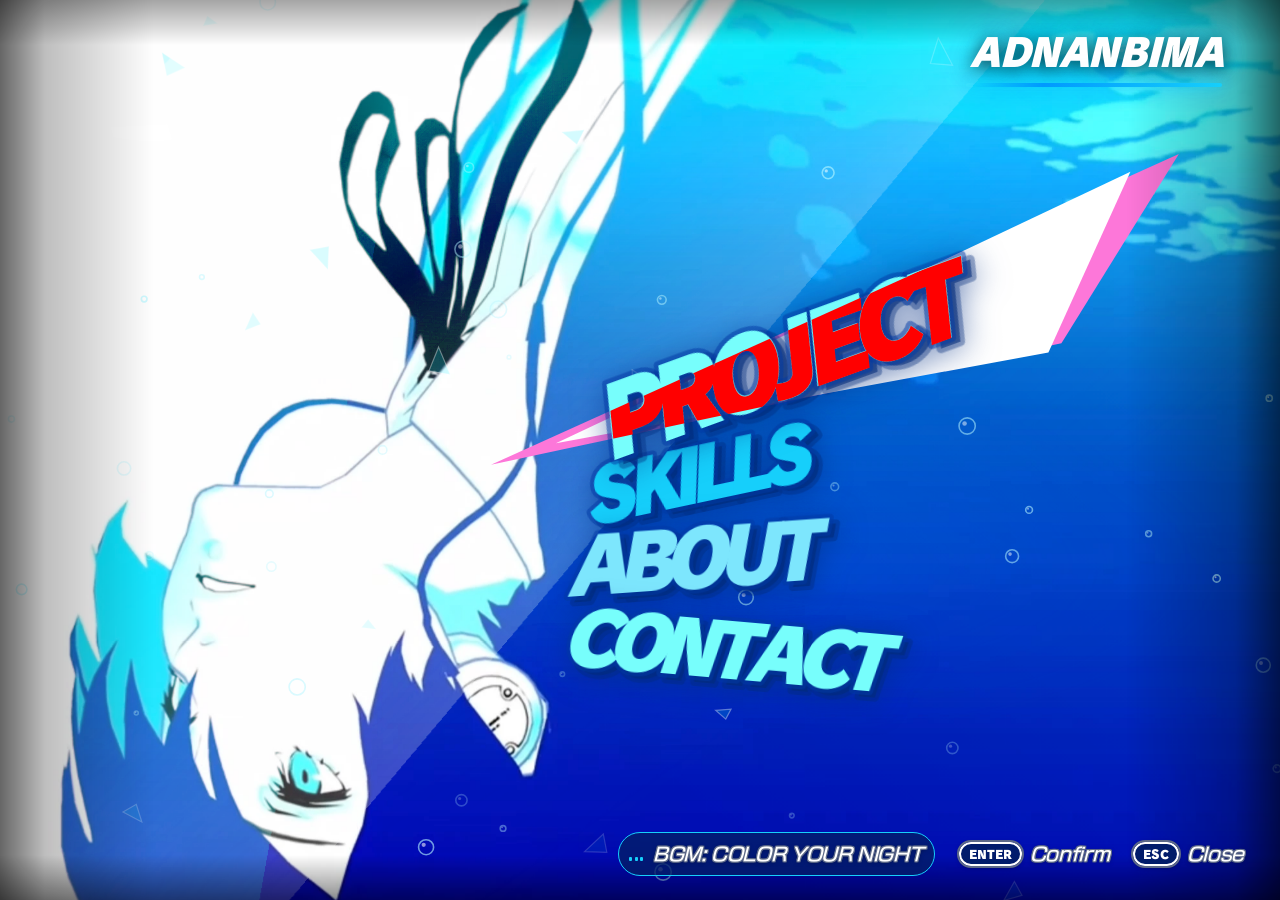
==== index.html @ a24e2ff0 "Initial portfolio commit" ====
<!DOCTYPE html>
<html lang="id">

<head>
  <meta charset="UTF-8" />
  <meta name="viewport" content="width=device-width, initial-scale=1.0" />
  <title>Portofolio Bima Ganteng</title>
  <meta name="theme-color" content="#001233" />
  <link rel="stylesheet" href="style.css" />
</head>

<body>
  <!-- Canvas Efek Glass-Shatter / Click Ripple -->
  <canvas id="click-canvas" class="click-canvas" aria-hidden="true"></canvas>

  <!-- P3R Toast Notification Popup (Saat klik copy email / link) -->
  <div id="p3r-toast" class="p3r-toast" aria-live="polite">
    <span class="toast-tag">S.E.E.S. // TRANSMISSION</span>
    <span id="toast-text" class="toast-text"></span>
  </div>

  <!-- =========================================================================
       LOADING SCREEN (cepat & instan)
       ========================================================================= -->
  <div id="loading-screen" class="loading-screen" role="progressbar" aria-valuemin="0" aria-valuemax="100"
    aria-valuenow="0">
    <div class="loading-hint">KLIK DI MANA SAJA UNTUK MEMULAI (BGM READY)</div>
    <div class="loading-hud">
      <h2 class="loading-title">NOW LOADING<span class="loading-dots"><span>.</span><span>.</span><span>.</span></span>
      </h2>
      <div class="loading-bar-row">
        <div class="loading-track">
          <div id="loading-fill" class="loading-fill"></div>
        </div>
        <div id="loading-percent" class="loading-percent">0%</div>
      </div>
    </div>
  </div>

  <!-- Audio Background Music & Sound Effects -->
  <audio id="bgm-player" src="sfx/bgm.mp3" loop preload="auto"></audio>
  <audio id="sfx-menu-utama-el" src="sfx/menu-utama.mp3" preload="auto"></audio>
  <audio id="sfx-navigation-el" src="sfx/navigation.wav" preload="auto"></audio>
  <audio id="sfx-close-menu-el" src="sfx/close-menu.mp3" preload="auto"></audio>

  <!-- =========================================================================
       HOMEPAGE / PAUSE MENU UTAMA (100% BEBAS VIDEO — DENGAN ANIMASI AIR & SWAY ORGANIK)
       ========================================================================= -->
  <main id="main-menu" class="main-menu">
    <!-- Water Stage: Makoto Submerged + Volumetric Sunbeams + Dual Caustics + Physics Canvas -->
    <div class="homepage-water-stage" id="homepage-water-stage">
      <!-- Makoto Submerged dengan Anchor Top-Left Sway Alami -->
      <div class="makoto-submerged-layer" id="makoto-submerged-layer" aria-hidden="true"></div>
      <!-- Berkas Cahaya Matahari Menembus Air -->
      <div class="caustic-sunbeams" aria-hidden="true"></div>
      <!-- Riak Cahaya Caustics Menari di Permukaan & Tubuh Karakter -->
      <div class="caustic-shimmer-1" aria-hidden="true"></div>
      <div class="caustic-shimmer-2" aria-hidden="true"></div>
      <!-- Gelembung Air Bergelombang Sinusoidal & Pecahan Kristal P3R -->
      <canvas id="water-canvas" class="water-canvas" aria-hidden="true"></canvas>
    </div>

    <!-- Atmospheric Side Vignette -->
    <div class="vignette" aria-hidden="true"></div>


    <!-- Watermark 01 MAIN di pita miring kiri persis Foto 2 -->
    <div class="side-watermark-main" aria-hidden="true">
      <span>01 MAIN</span>
    </div>

    <!-- Angka watermark samping dinamis (01, 02, 03, 04) -->
    <div id="side-number" class="side-number" aria-hidden="true">01</div>

    <!-- Header Nama di Kanan Atas -->
    <div id="menu-profile" class="menu-profile" aria-hidden="true">
      <div class="menu-profile-name" data-profile-name>BIMA</div>
      <div class="menu-profile-line"></div>
    </div>

    <!-- Menu Kolom Opsi (PROJECT, SKILLS, ABOUT, CONTACT) dengan full mouse-hover support -->
    <nav id="menu-column" class="menu-column" aria-label="Menu Utama">
      <div id="options-list" class="options-list"></div>
    </nav>

    <!-- HUD Tombol & BGM Equalizer di Kanan Bawah -->
    <div class="hud-controls">
      <div class="buttons-row">
        <!-- Tombol kontrol lagu / BGM -->
        <button id="btn-bgm-toggle" class="control-item hud-btn-bgm active" type="button" aria-label="Toggle BGM"
          title="Toggle Lagu / Musik (Shortcut: B)">
          <div class="bgm-eq" aria-hidden="true">
            <span class="eq-bar"></span>
            <span class="eq-bar"></span>
            <span class="eq-bar"></span>
          </div>
          <span id="bgm-status-text" class="control-text">BGM: COLOR YOUR NIGHT</span>
        </button>

        <div class="control-item">
          <span class="control-key">ENTER</span>
          <span class="control-text">Confirm</span>
        </div>
        <div class="control-item">
          <span class="control-key">ESC</span>
          <span class="control-text">Close</span>
        </div>
      </div>
    </div>
  </main>

  <!-- =========================================================================
       HALAMAN PROJECT (SOCIAL LINK STYLE — MENGGUNAKAN VIDEO BACKGROUND)
       ========================================================================= -->
  <section id="page-project" class="sub-page page-project" aria-hidden="true" aria-label="Project">
    <div class="sub-video-container" aria-hidden="true">
      <video id="project-bg-video" class="sub-bg-video" src="assets/skills-bg.mp4" loop muted playsinline
        preload="auto"></video>
      <div class="sub-video-overlay"></div>
    </div>

    <div class="page-viewport">
      <div class="page-left">
        <div class="page-profile-name" data-profile-name>BIMA</div>
        <div class="geo-header">
          <div class="geo-back-band" aria-hidden="true"></div>
          <div class="geo-main-band" aria-hidden="true"></div>
          <h1 class="geo-title">PROJECT</h1>
        </div>
        <div id="slink-cards" class="slink-cards" role="tablist" aria-label="Daftar project"></div>
      </div>

      <div class="page-hud">
        <button class="control-item hud-btn" data-action="confirm-project"><span class="control-key">ENTER</span><span
            class="control-text">Confirm</span></button>
        <button class="control-item hud-btn" data-action="close"><span class="control-key">ESC</span><span
            class="control-text">Back</span></button>
      </div>
    </div>
  </section>

  <!-- =========================================================================
       HALAMAN SKILLS (STATS & ABILITIES — MENGGUNAKAN VIDEO BACKGROUND)
       ========================================================================= -->
  <section id="page-skills" class="sub-page page-skills" aria-hidden="true" aria-label="Skills">
    <div class="sub-video-container" aria-hidden="true">
      <video id="skills-bg-video" class="sub-bg-video" src="assets/makoto-wallpaper.mp4" loop muted playsinline
        preload="auto"></video>
      <div class="sub-video-overlay"></div>
    </div>

    <div class="page-viewport">
      <div class="page-left page-left-wide">
        <div class="page-profile-name" data-profile-name>BIMA</div>
        <div class="geo-header">
          <div class="geo-back-band" aria-hidden="true"></div>
          <div class="geo-main-band" aria-hidden="true"></div>
          <h1 class="geo-title">SKILLS</h1>
        </div>
        <div id="skill-tabs" class="skill-tabs" role="tablist" aria-label="Kategori skill"></div>
        <div id="skill-list" class="skill-list"></div>
      </div>

      <div class="page-hud">
        <button class="control-item hud-btn" data-action="prev-tab">
          <span class="control-key"><svg width="12" height="12" viewBox="0 0 24 24" fill="none" stroke="currentColor"
              stroke-width="3.5" stroke-linecap="round" stroke-linejoin="round">
              <line x1="19" y1="12" x2="5" y2="12" />
              <polyline points="12 19 5 12 12 5" />
            </svg></span>
          <span class="control-text">Prev</span>
        </button>
        <button class="control-item hud-btn" data-action="next-tab">
          <span class="control-key"><svg width="12" height="12" viewBox="0 0 24 24" fill="none" stroke="currentColor"
              stroke-width="3.5" stroke-linecap="round" stroke-linejoin="round">
              <line x1="5" y1="12" x2="19" y2="12" />
              <polyline points="12 5 19 12 12 19" />
            </svg></span>
          <span class="control-text">Next</span>
        </button>
        <button class="control-item hud-btn" data-action="close"><span class="control-key">ESC</span><span
            class="control-text">Close</span></button>
      </div>
    </div>
  </section>

  <!-- =========================================================================
       HALAMAN ABOUT
       ========================================================================= -->
  <section id="page-about" class="sub-page page-about" aria-hidden="true" aria-label="About">
    <div class="sub-video-container" aria-hidden="true">
      <video id="about-bg-video" class="sub-bg-video" src="assets/about-bg.mp4" loop muted playsinline
        preload="auto"></video>
      <div class="sub-video-overlay"></div>
    </div>

    <div class="page-viewport">
      <div class="page-left">
        <div class="page-profile-name" data-profile-name>BIMA</div>
        <div class="geo-header">
          <div class="geo-back-band" aria-hidden="true"></div>
          <div class="geo-main-band" aria-hidden="true"></div>
          <h1 class="geo-title">ABOUT</h1>
        </div>

        <article class="about-card">
          <div class="about-top">
            <div class="about-photo">
              <img src="assets/profile.jpeg" alt="Bima — Developer Profile" onerror="this.src='assets/favicon.png'" />
            </div>

            <div class="about-identity">
              <h2 class="about-name" data-profile-name>ADNAN BIMA</h2>
              <div class="about-role">Backend Engineer &bull; System Architect</div>
            </div>
          </div>

          <div class="about-bio">
            <p>Full-stack developer focused on backend development and building reliable web applications.
              Experienced in developing REST APIs, real-time applications using WebSockets, and integrating automated
              workflows.
            </p>
            <p>I enjoy writing clean, maintainable code and building systems that solve real problems. My main
              technologies include
              <strong>Laravel (PHP)</strong>, <strong>FastAPI (Python)</strong>, and <strong>Hono (TypeScript)</strong>.
            </p>
          </div>

          <div class="about-stats-grid">
            <div class="stat-badge">
              <span class="badge-num">15<sup>+</sup></span>
              <span class="badge-lbl">PROJECTS</span>
            </div>
            <div class="stat-badge">
              <span class="badge-num">100<sup>%</sup></span>
              <span class="badge-lbl">INTEGRITY</span>
            </div>
            <div class="stat-badge">
              <span class="badge-num">3<sup>+</sup></span>
              <span class="badge-lbl">YEARS EXP</span>
            </div>
          </div>
        </article>
      </div>

      <div class="page-hud">
        <button class="control-item hud-btn" data-action="close"><span class="control-key">ESC</span><span
            class="control-text">Close</span></button>
      </div>
    </div>
  </section>

  <!-- =========================================================================
       HALAMAN CONTACT (PHONE MAIL UI — MENGGUNAKAN VIDEO BACKGROUND)
       ========================================================================= -->
  <section id="page-contact" class="sub-page page-contact" aria-hidden="true" aria-label="Contact">
    <div class="sub-video-container" aria-hidden="true">
      <video id="contact-bg-video" class="sub-bg-video" src="assets/contact-bg.mp4" loop muted playsinline
        preload="auto"></video>
      <div class="sub-video-overlay contact-overlay"></div>
    </div>

    <div class="page-viewport contact-viewport">
      <div class="mail-phone">
        <svg class="mail-chassis" viewBox="0 0 880 860" preserveAspectRatio="none" aria-hidden="true">
          <polygon points="10,28 875,56 875,836 10,858" fill="#070a12" />
          <polygon points="22,50 832,96 828,806 18,838" fill="none" stroke="#ffffff" stroke-width="4.5"
            stroke-linejoin="round" />
        </svg>

        <div class="mail-inner">
          <div class="mail-watermark" aria-hidden="true">MAIL</div>

          <div class="mail-list" role="list">
            <!-- Email -->
            <a href="mailto:adnan.43323203@mhs.polines.ac.id" class="mail-row" role="listitem"
              data-copy="adnan.43323203@mhs.polines.ac.id">
              <span class="mail-icon icon-gmail" aria-hidden="true">
                <svg viewBox="0 0 24 24" width="34" height="34" fill="currentColor">
                  <path
                    d="M20 4H4c-1.1 0-2 .9-2 2v12c0 1.1.9 2 2 2h16c1.1 0 2-.9 2-2V6c0-1.1-.9-2-2-2zm0 4-8 5-8-5V6l8 5 8-5v2z" />
                </svg>
              </span>
              <span class="mail-content">
                <span class="mail-sender">Email Transmission (Klik untuk salin)</span>
                <span class="mail-line" aria-hidden="true"></span>
                <span class="mail-text">adnan.43323203@mhs.polines.ac.id</span>
              </span>
            </a>

            <!-- GitHub -->
            <a href="https://github.com/BimaNakMeletup" target="_blank" rel="noopener noreferrer" class="mail-row"
              role="listitem" data-copy="https://github.com/BimaNakMeletup">
              <span class="mail-icon icon-github" aria-hidden="true">
                <svg viewBox="0 0 24 24" width="34" height="34" fill="currentColor">
                  <path
                    d="M12 .5a12 12 0 0 0-3.8 23.4c.6.1.8-.3.8-.6v-2.1c-3.3.7-4-1.6-4-1.6-.6-1.4-1.4-1.8-1.4-1.8-1.1-.7.1-.7.1-.7 1.2.1 1.8 1.2 1.8 1.2 1.1 1.8 2.8 1.3 3.5 1 .1-.8.4-1.3.8-1.6-2.7-.3-5.5-1.3-5.5-5.9 0-1.3.5-2.4 1.2-3.2-.1-.3-.5-1.5.1-3.2 0 0 1-.3 3.3 1.2a11.5 11.5 0 0 1 6 0c2.3-1.5 3.3-1.2 3.3-1.2.7 1.7.2 2.9.1 3.2.8.8 1.2 1.9 1.2 3.2 0 4.6-2.8 5.6-5.5 5.9.4.4.8 1.1.8 2.2v3.3c0 .3.2.7.8.6A12 12 0 0 0 12 .5z" />
                </svg>
              </span>
              <span class="mail-content">
                <span class="mail-sender">GitHub Repositories</span>
                <span class="mail-line" aria-hidden="true"></span>
                <span class="mail-text">github.com/BimaNakMeletup</span>
              </span>
            </a>

            <!-- Instagram -->
            <a href="https://instagram.com/bima_sukaturu" target="_blank" rel="noopener noreferrer" class="mail-row"
              role="listitem" data-copy="@bima_sukaturu">
              <span class="mail-icon icon-instagram" aria-hidden="true">
                <svg viewBox="0 0 24 24" width="32" height="32" fill="none" stroke="currentColor" stroke-width="2.2">
                  <rect x="3" y="3" width="18" height="18" rx="5" />
                  <circle cx="12" cy="12" r="4.2" />
                  <circle cx="17.4" cy="6.6" r="1" fill="currentColor" stroke="none" />
                </svg>
              </span>
              <span class="mail-content">
                <span class="mail-sender">Instagram Direct</span>
                <span class="mail-line" aria-hidden="true"></span>
                <span class="mail-text">@bima_sukaturu</span>
              </span>
            </a>

            <!-- Base Location -->
            <div class="mail-row" role="listitem">
              <span class="mail-icon icon-linkedin" aria-hidden="true">
                <svg viewBox="0 0 24 24" width="32" height="32" fill="currentColor">
                  <path
                    d="M12 2C8.13 2 5 5.13 5 9c0 5.25 7 13 7 13s7-7.75 7-13c0-3.87-3.13-7-7-7zm0 9.5c-1.38 0-2.5-1.12-2.5-2.5s1.12-2.5 2.5-2.5 2.5 1.12 2.5 2.5-1.12 2.5-2.5 2.5z" />
                </svg>
              </span>
              <span class="mail-content">
                <span class="mail-sender">Base Location</span>
                <span class="mail-line" aria-hidden="true"></span>
                <span class="mail-text">Semarang, Indonesia (WIB)</span>
              </span>
            </div>

            <!-- Operating Hours -->
            <div class="mail-row mail-row-empty" aria-hidden="true">
              <span class="mail-icon"></span>
              <span class="mail-content">
                <span class="mail-sender">Operating Hours</span>
                <span class="mail-line"></span>
                <span class="mail-text">Mon - Fri, 9AM - 6PM WIB</span>
              </span>
            </div>
          </div>
        </div>
      </div>

      <div class="page-hud page-hud-left">
        <button class="control-item hud-btn" data-action="close"><span class="control-key">ESC</span><span
            class="control-text">Close</span></button>
      </div>
    </div>
  </section>

  <script src="script.js"></script>
</body>

</html>
---- style.css ----
/* ==========================================================================
   PERSONA 3 RELOAD — PAUSE MENU PORTFOLIO
   Font, warna, dan token desain resmi Atlus P3R
   ========================================================================== */

/* --------------------------------------------------------------------------
   Font Declarations (Font Otentik Persona 3 Reload)
   -------------------------------------------------------------------------- */
@font-face {
  font-family: "Rodin Pro";
  src: url("fonts/Rodin Pro EB.otf") format("opentype");
  font-weight: 800;
  font-style: normal;
  font-display: swap;
}

@font-face {
  font-family: "Rodin Pro Medium";
  src: url("fonts/Rodin Pro DB.otf") format("opentype");
  font-weight: 500;
  font-style: normal;
  font-display: swap;
}

@font-face {
  font-family: "Rodin Pro Bold";
  src: url("fonts/Rodin Pro UB.otf") format("opentype");
  font-weight: 900;
  font-style: normal;
  font-display: swap;
}

@font-face {
  font-family: "NewRodin Pro";
  src: url("fonts/NewRodin Pro DB.otf") format("opentype");
  font-weight: normal;
  font-style: normal;
  font-display: swap;
}

@font-face {
  font-family: "NewRodin Pro UB";
  src: url("fonts/NewRodin Pro UB.otf") format("opentype");
  font-weight: 900;
  font-style: normal;
  font-display: swap;
}

@font-face {
  font-family: "Skip Std B";
  src: url("fonts/Skip Std B.otf") format("opentype");
  font-weight: bold;
  font-style: normal;
  font-display: swap;
}

/* --------------------------------------------------------------------------
   Design Tokens
   -------------------------------------------------------------------------- */
:root {
  --color-fg: #ffffff;
  --color-bg: #015fcc;
  --color-bg-dark: #031f64;
  --color-night: #001233;
  --color-red: #ff0000;
  --color-red-deep: #e60024;
  --color-pink: #fd77d9;
  --color-muted: rgba(255, 255, 255, 0.4);
  --color-border: #5d6a88;

  --color-button-1: #16cffb;
  --color-button-2: #7de6fd;
  --color-button-3: #77fefc;

  --font-rodin: "Rodin Pro Bold", "Rodin Pro", sans-serif;
  --font-rodin-medium: "Rodin Pro Medium", sans-serif;
  --font-new-rodin: "NewRodin Pro", sans-serif;
  --font-new-rodin-ub: "NewRodin Pro UB", sans-serif;
  --font-skip: "Skip Std B", sans-serif;
  --font-poppins: "Poppins", system-ui, sans-serif;

  --text-shadow-border:
    0 1px 0 var(--color-border), 0 -1px 0 var(--color-border), 1px 0 0 var(--color-border), -1px 0 0 var(--color-border),
    -1px -1px 0 var(--color-border), 1px -1px 0 var(--color-border), 1px 1px 0 var(--color-border), -1px 1px 0 var(--color-border),
    0 1px 4px rgba(0, 0, 0, 0.5);
}

*,
*::before,
*::after {
  box-sizing: border-box;
  margin: 0;
  padding: 0;
}

html,
body {
  width: 100%;
  height: 100%;
  overflow: hidden;
  background-color: var(--color-night);
  color: var(--color-fg);
  font-family: var(--font-rodin);
  user-select: none;
  -webkit-font-smoothing: antialiased;
}

button {
  font: inherit;
  color: inherit;
}

/* --------------------------------------------------------------------------
   Small Screen Warning (Disabled — Mobile & Tablet Supported)
   -------------------------------------------------------------------------- */
.mobile-warning {
  display: none !important;
}

/* --------------------------------------------------------------------------
   Loading screen
   -------------------------------------------------------------------------- */
.loading-screen {
  position: fixed;
  inset: 0;
  z-index: 500;
  display: flex;
  flex-direction: column;
  justify-content: flex-end;
  align-items: flex-end;
  padding: 4rem 5rem;
  background: radial-gradient(circle at 85% 85%, #16cffb 0%, #0099ff 28%, #015fcc 62%, #003a8c 100%);
  cursor: pointer;
  transition: opacity 0.4s cubic-bezier(0.16, 1, 0.3, 1), transform 0.4s cubic-bezier(0.16, 1, 0.3, 1);
}

.loading-screen::before {
  content: "";
  position: absolute;
  inset: 0;
  background-image:
    linear-gradient(rgba(255, 255, 255, 0.08) 1px, transparent 1px),
    linear-gradient(90deg, rgba(255, 255, 255, 0.08) 1px, transparent 1px);
  background-size: 40px 40px;
  pointer-events: none;
}

.loading-screen.dismissed {
  opacity: 0;
  transform: scale(1.04);
  pointer-events: none;
}

.loading-hint {
  font-family: var(--font-new-rodin);
  font-size: 0.95rem;
  color: rgba(255, 255, 255, 0.7);
  letter-spacing: 0.1em;
  margin-bottom: 0.5rem;
  text-transform: uppercase;
  animation: pulseHint 1.4s infinite ease-in-out;
}

@keyframes pulseHint {

  0%,
  100% {
    opacity: 0.4;
  }

  50% {
    opacity: 1;
  }
}

.loading-hud {
  position: relative;
  display: flex;
  flex-direction: column;
  align-items: flex-end;
  gap: 0.75rem;
  min-width: 28rem;
}

.loading-title {
  font-family: var(--font-rodin);
  font-size: 3rem;
  font-style: italic;
  font-weight: 900;
  letter-spacing: -0.06em;
  text-shadow: 0 2px 15px rgba(0, 0, 0, 0.3), 0 0 25px rgba(22, 207, 251, 0.6);
}

.loading-dots span {
  display: inline-block;
  opacity: 0.25;
  animation: dotBlink 1.4s infinite;
}

.loading-dots span:nth-child(2) {
  animation-delay: 0.2s;
}

.loading-dots span:nth-child(3) {
  animation-delay: 0.4s;
}

@keyframes dotBlink {

  0%,
  100% {
    opacity: 0.25;
  }

  50% {
    opacity: 1;
    color: #ffffff;
  }
}

.loading-bar-row {
  display: flex;
  align-items: center;
  gap: 1.25rem;
  width: 100%;
}

.loading-track {
  flex: 1;
  height: 0.85rem;
  background: rgba(1, 31, 100, 0.75);
  border: 2px solid rgba(255, 255, 255, 0.8);
  transform: skewX(-20deg);
  overflow: hidden;
  box-shadow: inset 0 0 6px rgba(0, 0, 0, 0.6), 0 4px 12px rgba(0, 0, 0, 0.2);
}

.loading-fill {
  position: relative;
  width: 0%;
  height: 100%;
  background: linear-gradient(90deg, #16cffb, #ffffff);
  box-shadow: 0 0 12px rgba(255, 255, 255, 0.9);
  transition: width 0.12s ease-out;
}

.loading-fill::after {
  content: "";
  position: absolute;
  top: 0;
  right: 0;
  bottom: 0;
  width: 5px;
  background: var(--color-red);
  box-shadow: 0 0 8px var(--color-red);
}

.loading-percent {
  min-width: 5rem;
  text-align: right;
  font-family: var(--font-rodin);
  font-size: 2.5rem;
  font-style: italic;
  font-weight: 900;
  letter-spacing: -0.05em;
  text-shadow: 0 2px 10px rgba(0, 0, 0, 0.4), 0 0 15px rgba(22, 207, 251, 0.6);
}

/* --------------------------------------------------------------------------
   Homepage: 100% Bebas Video (Makoto WebP + CSS Water Stage & Caustics)
   -------------------------------------------------------------------------- */
.homepage-water-stage {
  position: absolute;
  inset: 0;
  width: 100vw;
  height: 100vh;
  pointer-events: none;
  z-index: 1;
  overflow: hidden;
}

.makoto-submerged-layer {
  position: absolute;
  inset: -1.5%;
  width: 103vw;
  height: 103vh;
  background-image: url("assets/bg-makoto-frame.webp");
  background-size: cover;
  background-position: left bottom;
  pointer-events: none;
  z-index: 1;
  transform-origin: 18% 12%;
  /* Anchor di bahu atas/wedge kiri sehingga frame tidak bergeser aneh */
  animation: makotoWaterSway 7.5s cubic-bezier(0.45, 0.05, 0.55, 0.95) infinite;
  will-change: transform;
  filter: drop-shadow(0 0 24px rgba(0, 160, 255, 0.24));
}

@keyframes makotoWaterSway {
  0% {
    transform: rotate(0deg) scale(1) translate3d(0, 0, 0);
  }

  24% {
    transform: rotate(-0.8deg) scale(1.01) translate3d(5px, -8px, 0);
  }

  52% {
    transform: rotate(0.5deg) scale(1.018) translate3d(2px, -15px, 0);
  }

  76% {
    transform: rotate(1.1deg) scale(1.012) translate3d(-6px, -8px, 0);
  }

  100% {
    transform: rotate(0deg) scale(1) translate3d(0, 0, 0);
  }
}

/* Berkas Sinar Matahari Menembus Air (Volumetric Sunbeams) */
.caustic-sunbeams {
  position: absolute;
  inset: -10%;
  z-index: 2;
  pointer-events: none;
  background:
    linear-gradient(218deg, rgba(22, 207, 251, 0.32) 0%, rgba(0, 102, 255, 0.12) 36%, transparent 65%),
    conic-gradient(from 220deg at 86% -8%, rgba(255, 255, 255, 0.22) 0deg, transparent 20deg, rgba(0, 240, 255, 0.24) 42deg, transparent 68deg);
  mix-blend-mode: screen;
  animation: sunbeamWaft 8s ease-in-out infinite alternate;
  will-change: opacity, transform;
}

@keyframes sunbeamWaft {
  0% {
    opacity: 0.6;
    transform: scale(1) rotate(0deg);
  }

  50% {
    opacity: 0.95;
    transform: scale(1.03) rotate(1deg);
  }

  100% {
    opacity: 0.7;
    transform: scale(1.01) rotate(-0.8deg);
  }
}

/* 2 Lapis Riak Cahaya Caustics Menari di Permukaan & Tubuh Makoto */
.caustic-shimmer-1 {
  position: absolute;
  inset: -15%;
  z-index: 3;
  pointer-events: none;
  background:
    radial-gradient(ellipse 50% 28% at 45% 25%, rgba(22, 207, 251, 0.26), transparent 70%),
    linear-gradient(130deg, transparent 20%, rgba(255, 255, 255, 0.12) 35%, transparent 50%),
    conic-gradient(from 190deg at 35% 25%, rgba(0, 240, 255, 0.2), transparent 30%, rgba(125, 230, 253, 0.22) 50%, transparent 70%);
  mix-blend-mode: color-dodge;
  animation: causticDriftA 11s ease-in-out infinite alternate;
  will-change: transform, opacity;
}

.caustic-shimmer-2 {
  position: absolute;
  inset: -15%;
  z-index: 3;
  pointer-events: none;
  background:
    radial-gradient(ellipse 40% 22% at 60% 60%, rgba(0, 240, 255, 0.2), transparent 65%),
    linear-gradient(145deg, transparent 38%, rgba(255, 255, 255, 0.1) 52%, transparent 66%);
  mix-blend-mode: overlay;
  animation: causticDriftB 13s ease-in-out infinite alternate;
  will-change: transform;
}

@keyframes causticDriftA {
  0% {
    transform: translate3d(-18px, -10px, 0) scale(1) rotate(-1deg);
    opacity: 0.7;
  }

  100% {
    transform: translate3d(20px, 14px, 0) scale(1.05) rotate(1.8deg);
    opacity: 1;
  }
}

@keyframes causticDriftB {
  0% {
    transform: translate3d(16px, 10px, 0) scale(1.04) rotate(1deg);
    opacity: 0.6;
  }

  100% {
    transform: translate3d(-16px, -12px, 0) scale(0.98) rotate(-1.2deg);
    opacity: 0.95;
  }
}

.water-canvas {
  position: absolute;
  inset: 0;
  width: 100%;
  height: 100%;
  z-index: 4;
  pointer-events: none;
}

.vignette {
  position: fixed;
  inset: 0;
  z-index: 22;
  pointer-events: none;
  background:
    linear-gradient(to right, rgba(0, 0, 0, 0.6) 0%, rgba(0, 0, 0, 0.25) 3.5%, transparent 12%, transparent 88%, rgba(0, 0, 0, 0.25) 96.5%, rgba(0, 0, 0, 0.6) 100%),
    linear-gradient(to bottom, rgba(0, 0, 0, 0.35) 0%, transparent 5%, transparent 95%, rgba(0, 0, 0, 0.45) 100%);
}

/* --------------------------------------------------------------------------
   Main Menu UI Elements (Matching Foto 2)
   -------------------------------------------------------------------------- */
.main-menu {
  position: relative;
  width: 100vw;
  height: 100vh;
  overflow: hidden;
  background-color: var(--color-night);
}

/* Kotak Current Wallet di Kiri Atas (Persis Foto 2) */
.wallet-badge {
  position: absolute;
  top: 4vh;
  left: 5.5vw;
  background: #ffffff;
  border: 2.5px solid #000000;
  padding: 8px 24px 8px 16px;
  z-index: 25;
  box-shadow: 3px 3px 0 rgba(0, 0, 0, 0.4);
  user-select: none;
}

.wallet-amount {
  font-family: var(--font-rodin);
  font-size: clamp(1.4rem, 1.6vw, 1.9rem);
  font-weight: 900;
  color: #000000;
  line-height: 1;
  letter-spacing: -0.04em;
}

.wallet-label {
  font-family: var(--font-rodin-medium);
  font-size: clamp(0.7rem, 0.75vw, 0.85rem);
  font-weight: 500;
  color: #000000;
  margin-top: 2px;
  letter-spacing: 0.02em;
}

/* Watermark 01 MAIN di pita miring kiri (Persis Foto 2) */
.side-watermark-main {
  position: absolute;
  left: -2rem;
  top: 14vh;
  font-family: var(--font-rodin);
  font-size: 20vh;
  font-style: italic;
  font-weight: 900;
  letter-spacing: -0.06em;
  color: #000000;
  transform: rotate(90deg);
  transform-origin: left top;
  pointer-events: none;
  user-select: none;
  z-index: 10;
  opacity: 0.95;
}

/* Side Number watermark (01, 02, etc.) */
.side-number {
  position: absolute;
  left: -4.5rem;
  top: -18rem;
  font-size: 37vh;
  font-family: var(--font-rodin);
  font-style: italic;
  font-weight: 900;
  letter-spacing: -0.2em;
  color: var(--color-muted);
  transform: rotate(90deg);
  pointer-events: none;
  user-select: none;
  z-index: 10;
  transition: opacity 0.18s ease, transform 0.22s cubic-bezier(0.16, 1, 0.3, 1);
  will-change: transform, opacity;
}

.side-number.changing {
  opacity: 0.15;
  transform: rotate(90deg) scale(0.9) translateY(24px);
}

/* Header Profil Nama Kanan Atas */
.menu-profile {
  position: fixed;
  top: 3.8vh;
  right: 4.5vw;
  display: flex;
  flex-direction: column;
  align-items: flex-end;
  pointer-events: none;
  user-select: none;
  opacity: 0;
  transform: translateX(100px) skewX(-10deg);
  z-index: 25;
}

.menu-profile-name {
  font-family: var(--font-rodin);
  font-size: clamp(2.4rem, 2.8vw, 3.4rem);
  font-style: italic;
  font-weight: 900;
  letter-spacing: -0.04em;
  color: #ffffff;
  text-transform: uppercase;
  line-height: 1;
  text-shadow:
    0 3px 18px rgba(0, 0, 0, 0.8),
    0 0 25px rgba(22, 207, 251, 0.75),
    0 0 50px rgba(0, 153, 255, 0.5);
}

.menu-profile-line {
  margin-top: 0.65rem;
  height: 4px;
  width: clamp(220px, 20vw, 320px);
  background: linear-gradient(270deg, #16cffb 0%, #0099ff 70%, transparent 100%);
  box-shadow: 0 0 12px rgba(22, 207, 251, 0.9), 0 0 24px rgba(0, 153, 255, 0.6);
  border-radius: 2px;
}

/* --------------------------------------------------------------------------
   Menu Column & SVG Option Stack (Shifted to right of Makoto)
   -------------------------------------------------------------------------- */
.menu-column {
  position: absolute;
  top: 55%;
  transform: translateY(-50%);
  left: 44rem;
  display: flex;
  flex-direction: column;
  align-items: flex-start;
  justify-content: center;
  pointer-events: auto;
  z-index: 20;
}

@media (min-width: 1800px) {
  .menu-column {
    left: 52rem;
  }
}

@media (max-width: 1500px) {
  .menu-column {
    left: 38rem;
  }
}

@media (max-width: 1350px) {
  .menu-column {
    left: 31rem;
  }
}

@media (max-width: 1100px) {
  .menu-column {
    left: 24rem;
  }
}

@media (max-height: 860px) {
  .menu-column {
    transform: translateY(-50%) scale(0.86);
    transform-origin: left center;
  }
}

@media (max-height: 720px) {
  .menu-column {
    transform: translateY(-50%) scale(0.74);
    transform-origin: left center;
  }
}

.options-list {
  display: flex;
  flex-direction: column;
  align-items: flex-start;
  pointer-events: auto;
}

/* Item Options: SVG ignores pointer-events so lower items NEVER block higher ones! */
.option-item {
  position: relative;
  margin-top: -7.7rem;
  pointer-events: none !important;
  opacity: 0;
  transform: translateX(110px) skewX(-8deg);
  will-change: transform, opacity;
}

.option-item:first-of-type {
  margin-top: 0;
}

.option-item.selected {
  z-index: 20 !important;
}

/* Dedicated Invisible Hitbox for instantaneous, 100% reliable mouse hover! */
.option-hitbox {
  position: absolute;
  left: 0;
  top: 50%;
  transform: translateY(-50%);
  width: 600px;
  height: 5.2rem;
  outline: none;
  pointer-events: auto !important;
  cursor: pointer;
  background: transparent;
  border: none;
  z-index: 10;
}

.option-svg {
  display: block;
  cursor: pointer;
  outline: none;
  pointer-events: none !important;
  transform-origin: 25% center;
  transition: transform 0.15s ease-out;
  overflow: visible;
}

.option-text {
  font-family: var(--font-rodin);
  font-size: 4.8rem;
  font-style: italic;
  font-weight: 900;
  letter-spacing: -0.14em;
  transform-origin: 25% center;
  transition: transform 0.12s cubic-bezier(0.175, 0.885, 0.32, 1.275);
}

.option-text.base-text {
  /* Cara atur bayangan:
     - stroke-width: tebal garis luar biru di sekeliling huruf (misal: 6px, 10px, 14px)
     - stroke-opacity: opasitas garis luar (0.0 transparan s/d 1.0 pekat)
     - angka terakhir di rgba(R, G, B, OPASITAS): opasitas drop-shadow (0.0 s/d 1.0) */
  paint-order: stroke fill;
  stroke: #013aa6;
  stroke-width: 8px;
  stroke-opacity: 0.5;
  stroke-linejoin: round;
  filter:
    drop-shadow(6px 6px 0px rgba(1, 43, 122, 0.75)) drop-shadow(0px 4px 14px rgba(1, 45, 130, 0.6));
}

.fill-button-1 {
  fill: var(--color-button-1);
}

.fill-button-2 {
  fill: var(--color-button-2);
}

.fill-button-3 {
  fill: var(--color-button-3);
}

.fill-pink {
  fill: var(--color-pink);
}

.fill-red {
  fill: var(--color-red);
}

.fill-fg {
  fill: var(--color-fg);
}

.option-item .selector-group,
.option-item .masked-red-group {
  display: none;
}

.option-item.selected .selector-group,
.option-item.selected .masked-red-group {
  display: block;
}

.option-item.selected .option-text {
  animation: p3TextBounce 0.22s cubic-bezier(0.175, 0.885, 0.32, 1.3) forwards;
}

@keyframes p3TextBounce {
  0% {
    transform: scale(1);
  }

  60% {
    transform: scale(1.22);
  }

  100% {
    transform: scale(1.15);
  }
}

.pulse-anim {
  animation: p3SelectorPulse 0.9s infinite ease-in-out;
}

@keyframes p3SelectorPulse {

  0%,
  75% {
    transform: scale(1);
  }

  85% {
    transform: scale(1.06);
  }

  92%,
  100% {
    transform: scale(1);
  }
}

/* Entrance Animations */
.menu-profile.entered {
  animation: p3rMenuEntrance 0.5s cubic-bezier(0.16, 1, 0.3, 1) 0.08s forwards;
}

.menu-column.entered .option-item:nth-of-type(1) {
  animation: p3rMenuEntrance 0.52s cubic-bezier(0.16, 1, 0.3, 1) 0.14s forwards;
}

.menu-column.entered .option-item:nth-of-type(2) {
  animation: p3rMenuEntrance 0.52s cubic-bezier(0.16, 1, 0.3, 1) 0.20s forwards;
}

.menu-column.entered .option-item:nth-of-type(3) {
  animation: p3rMenuEntrance 0.52s cubic-bezier(0.16, 1, 0.3, 1) 0.26s forwards;
}

.menu-column.entered .option-item:nth-of-type(4) {
  animation: p3rMenuEntrance 0.52s cubic-bezier(0.16, 1, 0.3, 1) 0.32s forwards;
}

@keyframes p3rMenuEntrance {
  0% {
    opacity: 0;
    transform: translateX(100px) skewX(-10deg) scale(0.96);
  }

  70% {
    opacity: 1;
    transform: translateX(-6px) skewX(2deg) scale(1.01);
  }

  100% {
    opacity: 1;
    transform: translateX(0) skewX(0) scale(1);
  }
}

/* --------------------------------------------------------------------------
   HUD Controls & BGM Toggle
   -------------------------------------------------------------------------- */
.hud-controls,
.page-hud {
  position: absolute;
  bottom: 1.5rem;
  right: 2.25rem;
  z-index: 25;
  display: flex;
  gap: 1.5rem;
  align-items: center;
  justify-content: flex-end;
  pointer-events: auto !important;
}

.page-hud-left {
  right: auto;
  left: 3vw;
  bottom: 3.5vh;
}

.buttons-row {
  display: flex;
  gap: 1.5rem;
  align-items: center;
  justify-content: flex-end;
}

.control-item {
  display: flex;
  gap: 0.5rem;
  align-items: center;
}

.hud-btn {
  background: transparent;
  border: none;
  cursor: pointer;
  transition: transform 0.15s ease;
}

.hud-btn:hover {
  transform: scale(1.08);
}

.hud-btn-bgm {
  background: rgba(3, 31, 100, 0.75);
  border: 1.5px solid var(--color-button-1);
  border-radius: 9999px;
  padding: 3px 12px 3px 10px;
  cursor: pointer;
  display: inline-flex;
  align-items: center;
  gap: 6px;
  transition: all 0.18s ease;
}

.hud-btn-bgm:hover {
  background: var(--color-button-1);
  transform: scale(1.05);
}

.hud-btn-bgm:hover .bgm-icon,
.hud-btn-bgm:hover .control-text {
  color: #020914 !important;
  text-shadow: none !important;
}

.bgm-icon {
  font-size: 1.15rem;
  color: var(--color-button-1);
  text-shadow: 0 0 8px var(--color-button-1);
}

.control-key {
  border-radius: 9999px;
  min-width: 1.85rem;
  height: 1.55rem;
  padding: 0 0.5rem;
  font-family: var(--font-rodin);
  font-weight: 900;
  background-color: rgba(3, 31, 100, 0.9);
  box-shadow: 0 1px 4px rgba(0, 0, 0, 0.5);
  outline: 2px solid var(--color-border);
  font-size: 0.75rem;
  letter-spacing: -0.01em;
  border: 2px solid var(--color-fg);
  display: flex;
  align-items: center;
  justify-content: center;
  color: var(--color-fg);
  text-transform: uppercase;
}

.control-text {
  text-shadow: var(--text-shadow-border);
  font-size: 1.15rem;
  font-family: var(--font-new-rodin);
  letter-spacing: -0.02em;
  font-style: italic;
  font-weight: 800;
  color: var(--color-fg);
}

/* --------------------------------------------------------------------------
   Sub-halaman Bersama (Social Link Screen Layout)
   -------------------------------------------------------------------------- */
.sub-page {
  position: fixed;
  inset: 0;
  z-index: 200;
  background: #001233;
  display: none !important;
  overflow: hidden;
  opacity: 0;
  pointer-events: none !important;
  user-select: none;
}

.sub-page.active {
  display: flex !important;
  opacity: 1;
  pointer-events: auto !important;
}

.sub-page.circle-transitioning {
  display: flex !important;
  opacity: 1 !important;
  pointer-events: none !important;
  will-change: clip-path;
}

.sub-video-container {
  position: absolute;
  inset: 0;
  width: 100vw;
  height: 100vh;
  z-index: 0;
  overflow: hidden;
  pointer-events: none;
}

.sub-bg-video {
  position: absolute;
  inset: 0;
  width: 100%;
  height: 100%;
  object-fit: cover;
  object-position: center center;
  pointer-events: none;
}

.sub-video-overlay {
  position: absolute;
  inset: 0;
  background: linear-gradient(90deg, rgba(0, 15, 40, 0.18) 0%, rgba(0, 15, 40, 0.04) 50%, rgba(0, 10, 30, 0.12) 100%);
  pointer-events: none;
}

.contact-overlay {
  background: radial-gradient(circle at 65% 45%, rgba(2, 12, 30, 0.4) 0%, rgba(1, 6, 16, 0.88) 100%);
}

.page-viewport {
  position: relative;
  z-index: 2;
  width: 100%;
  height: 100%;
  display: flex;
  justify-content: space-between;
  padding: 4.2vh 0 4vh 0;
  pointer-events: none;
}

.page-left {
  position: relative;
  pointer-events: auto;
  display: flex;
  flex-direction: column;
  width: 100%;
  max-width: 60vw;
  z-index: 10;
}

.page-left-wide {
  max-width: 92vw;
}

.page-profile-name {
  margin-left: 5vw;
  margin-top: 2.8vh;
  margin-bottom: 3.2vh;
  font-family: var(--font-rodin);
  font-size: clamp(0.95rem, 1.1vw, 1.25rem);
  font-weight: 700;
  font-style: italic;
  color: #7de6fd;
  letter-spacing: 0.22em;
}

.page-skills .page-profile-name,
.page-about .page-profile-name {
  color: #041224;
  text-shadow: 0 1px 0 rgba(255, 255, 255, 0.55), 0 0 12px rgba(255, 255, 255, 0.4);
}

.page-about .geo-header {
  margin-bottom: clamp(14px, 2vh, 22px);
}

/* Banner Judul Geometris (P3R Shattered Razor-Cut Header) */
.geo-header {
  position: relative;
  width: fit-content;
  height: clamp(102px, 12vh, 124px);
  margin-bottom: clamp(26px, 3.4vh, 38px);
  display: flex;
  align-items: center;
  transform: rotate(-4.2deg);
  transform-origin: left center;
  user-select: none;
}

.sub-page.active .geo-header,
.sub-page.circle-transitioning .geo-header {
  animation: p3rBannerSlideIn 0.5s cubic-bezier(0.16, 1, 0.3, 1) both;
}

@keyframes p3rBannerSlideIn {
  0% {
    opacity: 0;
    transform: translateX(-150px) rotate(-4.2deg);
  }

  68% {
    opacity: 1;
    transform: translateX(12px) rotate(-4.2deg);
  }

  100% {
    opacity: 1;
    transform: translateX(0) rotate(-4.2deg);
  }
}

.geo-back-band {
  position: absolute;
  left: -106px;
  top: -8px;
  width: calc(100% + 120px);
  height: 100%;
  background: var(--color-button-1);
  clip-path: polygon(0 0, 50% 10%, 53% 0, 100% 0, calc(100% - 48px) 100%, 0 100%);
  z-index: 1;
}

.geo-main-band {
  position: absolute;
  left: -120px;
  top: 0;
  width: calc(100% + 120px);
  height: 100%;
  background: linear-gradient(90deg, #020914 0%, #041224 55%, #061c3b 100%);
  clip-path: polygon(0 0, 50% 10%, 53% 0, 100% 0, calc(100% - 48px) 100%, 0 100%);
  z-index: 2;
  box-shadow: 0 6px 28px rgba(0, 5, 18, 0.85);
}

.geo-title {
  position: relative;
  z-index: 3;
  margin-left: 5vw;
  font-family: var(--font-rodin);
  font-size: clamp(4rem, 4.8vw, 5.2rem);
  font-style: italic;
  font-weight: 900;
  color: #ffffff;
  letter-spacing: -0.06em;
  line-height: 1;
  transform: skewX(-14deg);
  padding-top: 10px;
}

/* --------------------------------------------------------------------------
   PROJECT — Cards Stack (-22deg collinear parallel layout)
   -------------------------------------------------------------------------- */
.slink-cards {
  margin-left: 5vw;
  display: flex;
  flex-direction: column;
  gap: clamp(10px, 1.4vh, 15px);
  width: fit-content;
}

.slink-card {
  --card-skew: -22deg;
  --card-unskew: 22deg;
  position: relative;
  display: flex;
  flex-direction: row;
  width: clamp(580px, 51.5vw, 760px);
  height: clamp(70px, 9vh, 84px);
  margin-left: calc(var(--card-idx, 0) * 0.45vw);
  background: transparent;
  border: none;
  padding: 0;
  cursor: pointer;
  outline: none;
  transform: skewX(var(--card-skew));
  text-align: left;
  transition: width 0.2s ease, transform 0.2s ease, filter 0.2s ease;
  animation: slinkCardSlideIn 0.5s cubic-bezier(0.16, 1, 0.3, 1) both;
}

.slink-card:nth-child(1) {
  animation-delay: 90ms;
}

.slink-card:nth-child(2) {
  animation-delay: 140ms;
}

.slink-card:nth-child(3) {
  animation-delay: 190ms;
}

.slink-card:nth-child(4) {
  animation-delay: 240ms;
}

.slink-card:nth-child(5) {
  animation-delay: 290ms;
}

@keyframes slinkCardSlideIn {
  0% {
    opacity: 0;
    transform: skewX(var(--card-skew)) translateX(-140px);
  }

  70% {
    opacity: 1;
    transform: skewX(var(--card-skew)) translateX(10px);
  }

  100% {
    opacity: 1;
    transform: skewX(var(--card-skew)) translateX(0);
  }
}

.slink-card:hover:not(.active) {
  transform: skewX(var(--card-skew)) translateX(8px);
  filter: drop-shadow(0 2px 12px rgba(0, 160, 255, 0.35));
}

.slink-card.active {
  width: clamp(620px, 55.5vw, 810px) !important;
  transform: skewX(var(--card-skew)) translateX(16px) !important;
  z-index: 10;
  filter: drop-shadow(0 6px 24px rgba(0, 160, 255, 0.45));
}

.card-numeral {
  width: clamp(66px, 5vw, 82px);
  height: 100%;
  display: flex;
  align-items: center;
  justify-content: center;
  background: #041630;
  border-right: 1.5px solid rgba(0, 210, 255, 0.45);
  flex-shrink: 0;
}

.card-numeral span {
  font-family: var(--font-rodin);
  font-size: clamp(1.65rem, 1.9vw, 2.2rem);
  font-weight: 900;
  font-style: italic;
  transform: skewX(var(--card-unskew));
  color: #ffffff;
  letter-spacing: -0.02em;
}

.card-body {
  position: relative;
  flex: 1;
  height: 100%;
  display: flex;
  flex-direction: column;
  justify-content: center;
  padding: 0 2.2rem 0 1.8rem;
  overflow: hidden;
  background: linear-gradient(90deg, #00549c 0%, #004282 100%);
  border-top: 1.5px solid rgba(110, 215, 255, 0.5);
  border-right: 2.5px solid rgba(0, 210, 255, 0.6);
  border-bottom: 1px solid rgba(0, 30, 70, 0.5);
  box-shadow: 0 4px 14px rgba(0, 20, 60, 0.35);
  transition: background 0.2s ease;
}

.slink-card.active .card-body {
  background: linear-gradient(90deg, #ffffff 0%, #f4f9ff 100%) !important;
  border: none !important;
}

.card-title {
  font-family: var(--font-skip);
  font-weight: bold;
  font-style: italic;
  font-size: clamp(1.4rem, 1.6vw, 1.78rem);
  line-height: 1.15;
  letter-spacing: -0.01em;
  transform: skewX(var(--card-unskew));
  white-space: nowrap;
  overflow: hidden;
  text-overflow: ellipsis;
  color: #ffffff;
  text-shadow: 0 1px 4px rgba(0, 15, 45, 0.6);
}

.card-subtitle {
  font-family: var(--font-rodin-medium);
  font-weight: 600;
  font-style: italic;
  font-size: clamp(0.9rem, 1vw, 1.12rem);
  line-height: 1.2;
  transform: skewX(var(--card-unskew));
  letter-spacing: 0.02em;
  white-space: nowrap;
  overflow: hidden;
  text-overflow: ellipsis;
  color: #8ee6ff;
  margin-top: 4px;
}

.slink-card.active .card-title {
  color: #061a35 !important;
  text-shadow: none !important;
}

.slink-card.active .card-subtitle {
  color: #244b79 !important;
}

.card-red-accent {
  display: none;
  position: absolute;
  right: 0;
  top: 0;
  bottom: 0;
  width: 28px;
  background: var(--color-red-deep);
  clip-path: polygon(42% 0, 100% 0, 100% 100%, 0% 100%);
  z-index: 5;
}

.slink-card.active .card-red-accent {
  display: block;
}

/* --------------------------------------------------------------------------
   SKILLS — Category Tabs & Solid White Segmented Progress Bars
   -------------------------------------------------------------------------- */
.skill-tabs {
  margin-left: 5vw;
  display: flex;
  gap: 12px;
  margin-bottom: 22px;
  flex-wrap: wrap;
  z-index: 10;
  position: relative;
}

.skill-tab {
  transform: skewX(-14deg);
  background: rgba(2, 11, 24, 0.88);
  border: 1.5px solid rgba(22, 207, 251, 0.45);
  padding: 7px 18px;
  cursor: pointer;
  display: flex;
  align-items: center;
  gap: 9px;
  transition: all 0.2s cubic-bezier(0.16, 1, 0.3, 1);
  outline: none;
}

.tab-code {
  display: inline-block;
  transform: skewX(14deg);
  color: var(--color-button-1);
  font-family: var(--font-new-rodin-ub);
  font-style: italic;
  font-weight: 900;
  font-size: 0.85rem;
}

.tab-label {
  display: inline-block;
  transform: skewX(14deg);
  color: #e0f6ff;
  font-family: var(--font-new-rodin-ub);
  font-style: italic;
  font-weight: 900;
  font-size: 0.95rem;
}

.skill-tab:hover {
  background: rgba(22, 207, 251, 0.22);
  border-color: var(--color-button-1);
  transform: skewX(-14deg) translateY(-2px);
}

.skill-tab.active {
  background: linear-gradient(90deg, #004fb3 0%, #16cffb 100%);
  border-color: #ffffff;
  transform: skewX(-14deg) translateY(-2px);
  box-shadow: 0 0 16px rgba(22, 207, 251, 0.65), 3px 3px 0 #000;
}

.skill-tab.active .tab-code {
  color: #020914;
  background: #ffffff;
  padding: 0 5px;
  border-radius: 2px;
}

.skill-tab.active .tab-label {
  color: #ffffff;
  text-shadow: 0 1px 3px rgba(0, 0, 0, 0.9);
}

.skill-list {
  margin-left: 5vw;
  width: min(88vw, 1100px);
  max-height: calc(100vh - 270px);
  overflow-y: auto;
  overflow-x: hidden;
  padding-right: 24px;
  padding-bottom: 45px;
  scrollbar-width: thin;
  scrollbar-color: var(--color-button-1) rgba(2, 11, 24, 0.6);
}

.skill-group-header {
  display: flex;
  align-items: center;
  gap: 12px;
  margin-bottom: 14px;
}

.skill-group-title {
  font-family: var(--font-new-rodin-ub);
  font-style: italic;
  font-weight: 900;
  font-size: clamp(1.15rem, 1.35vw, 1.45rem);
  color: #ffffff;
  letter-spacing: 0.08em;
  text-transform: uppercase;
  text-shadow: 1px 1px 2px rgba(0, 0, 0, 0.95);
}

.skill-group-line {
  flex: 1;
  height: 2px;
  background: linear-gradient(90deg, #16cffb 0%, rgba(22, 207, 251, 0.3) 60%, transparent 100%);
}

.skill-rows {
  display: flex;
  flex-direction: column;
  gap: 12px;
}

.stat-row {
  display: flex;
  align-items: center;
  gap: 22px;
  padding: 10px 20px;
  background: rgba(2, 9, 20, 0.82);
  border-left: 4px solid var(--color-button-1);
  border-bottom: 1px solid rgba(22, 207, 251, 0.18);
  transform: skewX(-14deg);
  transition: transform 0.2s cubic-bezier(0.16, 1, 0.3, 1), background 0.2s ease, border-left-color 0.2s ease;
  animation: skillRowIn 0.42s cubic-bezier(0.16, 1, 0.3, 1) both;
  animation-delay: calc(var(--i) * 0.06s);
}

@keyframes skillRowIn {
  0% {
    opacity: 0;
    transform: translate3d(-35px, 0, 0) skewX(-14deg);
  }

  70% {
    opacity: 1;
    transform: translate3d(3px, 0, 0) skewX(-14deg);
  }

  100% {
    opacity: 1;
    transform: translate3d(0, 0, 0) skewX(-14deg);
  }
}

.stat-row:hover {
  background: rgba(0, 32, 74, 0.94);
  border-left-color: #ffffff;
  transform: skewX(-14deg) translateX(10px);
  box-shadow: 0 4px 16px rgba(0, 0, 0, 0.6);
}

.stat-name {
  width: clamp(280px, 24vw, 410px);
  flex-shrink: 0;
  transform: skewX(14deg);
  overflow: hidden;
  font-family: var(--font-skip);
  font-style: italic;
  font-weight: 700;
  font-size: clamp(1.02rem, 1.12vw, 1.22rem);
  color: #ffffff;
  letter-spacing: 0.02em;
  white-space: nowrap;
  text-overflow: ellipsis;
  text-shadow: 1px 1px 2px rgba(0, 0, 0, 0.95);
}

.stat-track {
  flex: 1;
  height: 20px;
  background: rgba(2, 12, 28, 0.75);
  border: 1.5px solid rgba(255, 255, 255, 0.65);
  transform: skewX(-8deg);
  position: relative;
  overflow: hidden;
  box-shadow: inset 0 0 6px rgba(0, 0, 0, 0.9);
  background-image: repeating-linear-gradient(90deg, transparent 0 22px, rgba(255, 255, 255, 0.12) 22px 24px);
}

.stat-fill {
  position: absolute;
  inset: 0;
  background: #ffffff;
  background-image: repeating-linear-gradient(90deg, transparent 0 22px, rgba(22, 207, 251, 0.45) 22px 25px);
}

.stat-fill::after {
  content: "";
  position: absolute;
  right: 0;
  top: 0;
  bottom: 0;
  width: 5px;
  background: var(--color-red-deep);
}

/* --------------------------------------------------------------------------
   ABOUT — Clean P3R Card
   -------------------------------------------------------------------------- */
.about-card {
  margin-left: 5vw;
  width: min(640px, 50vw);
  background: rgba(2, 11, 26, 0.84);
  backdrop-filter: blur(8px);
  -webkit-backdrop-filter: blur(8px);
  border: 1.5px solid rgba(22, 207, 251, 0.4);
  border-left: 4px solid var(--color-button-1);
  box-shadow: 0 16px 40px rgba(0, 8, 24, 0.65);
  padding: 26px 32px;
  display: flex;
  flex-direction: column;
  gap: 18px;
  clip-path: polygon(0 0, calc(100% - 22px) 0, 100% 22px, 100% 100%, 0 100%);
  font-family: var(--font-new-rodin);
  user-select: text;
}

.sub-page.active .about-card,
.sub-page.circle-transitioning .about-card {
  animation: p3rAboutCardIn 0.45s cubic-bezier(0.16, 1, 0.3, 1) 0.06s both;
}

@keyframes p3rAboutCardIn {
  0% {
    opacity: 0;
    transform: translateX(-60px);
  }

  100% {
    opacity: 1;
    transform: translateX(0);
  }
}

.about-top {
  display: flex;
  gap: 20px;
  align-items: center;
}

.about-photo {
  width: 96px;
  height: 96px;
  flex-shrink: 0;
  overflow: hidden;
  border: 2px solid var(--color-button-1);
  background: #041226;
  clip-path: polygon(0 0, calc(100% - 12px) 0, 100% 12px, 100% 100%, 0 100%);
}

.about-photo img {
  width: 100%;
  height: 100%;
  object-fit: cover;
  object-position: center 22%;
  display: block;
}

.about-identity {
  display: flex;
  flex-direction: column;
  gap: 4px;
}

.about-name {
  font-family: var(--font-rodin);
  font-style: italic;
  font-weight: 900;
  font-size: clamp(1.75rem, 2.1vw, 2.2rem);
  color: #ffffff;
  letter-spacing: -0.03em;
  line-height: 1;
}

.about-role {
  font-family: var(--font-skip);
  font-style: italic;
  font-weight: 700;
  color: #7de6fd;
  font-size: 0.95rem;
  letter-spacing: 0.02em;
}

.about-bio {
  display: flex;
  flex-direction: column;
  gap: 10px;
  line-height: 1.6;
}

.about-bio p {
  font-family: var(--font-new-rodin);
  font-size: clamp(0.9rem, 0.98vw, 0.98rem);
  color: #e2e8f0;
}

.about-bio strong {
  color: #7de6fd;
  font-weight: 700;
}

.about-stats-grid {
  display: grid;
  grid-template-columns: repeat(3, 1fr);
  gap: 10px;
}

.stat-badge {
  background: rgba(4, 22, 48, 0.85);
  border-left: 3px solid var(--color-button-1);
  padding: 8px 14px;
  clip-path: polygon(0 0, 100% 0, calc(100% - 8px) 100%, 0 100%);
}

.badge-num {
  display: block;
  font-family: var(--font-rodin);
  font-style: italic;
  font-size: 1.35rem;
  font-weight: 900;
  color: #ffffff;
  line-height: 1;
}

.badge-num sup {
  color: var(--color-button-1);
  font-size: 0.75em;
}

.badge-lbl {
  font-family: var(--font-new-rodin-ub);
  font-size: 0.62rem;
  font-weight: 800;
  letter-spacing: 0.08em;
  color: #7de6fd;
  margin-top: 3px;
  display: block;
}

.about-quote {
  display: flex;
  gap: 12px;
  align-items: flex-start;
  background: rgba(4, 22, 48, 0.75);
  border-left: 3px solid var(--color-button-1);
  padding: 12px 16px;
}

.quote-mark {
  font-family: var(--font-rodin);
  font-size: 1.6rem;
  line-height: 0.9;
  color: var(--color-button-1);
  font-weight: 900;
  flex-shrink: 0;
}

.quote-text {
  font-family: var(--font-skip);
  font-style: italic;
  font-size: 0.88rem;
  color: #f1f5f9;
  line-height: 1.45;
}

.quote-author {
  display: block;
  font-family: var(--font-new-rodin-ub);
  font-style: normal;
  font-weight: 800;
  color: #7de6fd;
  font-size: 0.68rem;
  letter-spacing: 0.06em;
  margin-top: 4px;
}

/* --------------------------------------------------------------------------
   CONTACT — Slanted Phone Chassis (MAIL)
   -------------------------------------------------------------------------- */
.contact-viewport {
  display: flex;
  align-items: center;
  justify-content: flex-start;
  padding-left: clamp(10px, 2.5vw, 40px);
}

.mail-phone {
  --mail-skew: -12.5deg;
  --mail-rot: -1.6deg;
  position: relative;
  width: clamp(760px, 50vw, 980px);
  height: clamp(750px, 85vh, 890px);
  transform: skewX(var(--mail-skew)) rotate(var(--mail-rot));
  transform-origin: left bottom;
  user-select: none;
  pointer-events: auto;
  display: flex;
  flex-direction: column;
}

.sub-page.active .mail-phone {
  animation: p3rMailPhoneSlideIn 0.78s cubic-bezier(0.16, 0.95, 0.26, 1) forwards;
}

.sub-page.circle-transitioning .mail-phone {
  opacity: 0 !important;
  visibility: hidden !important;
}

@keyframes p3rMailPhoneSlideIn {
  0% {
    opacity: 0;
    transform: translate3d(-300px, 0, 0) skewX(var(--mail-skew)) rotate(-15deg);
  }

  35% {
    opacity: 1;
  }

  74% {
    transform: translate3d(12px, 0, 0) skewX(var(--mail-skew)) rotate(0.6deg);
  }

  88% {
    transform: translate3d(-3px, 0, 0) skewX(var(--mail-skew)) rotate(-2.2deg);
  }

  100% {
    opacity: 1;
    transform: translate3d(0, 0, 0) skewX(var(--mail-skew)) rotate(var(--mail-rot));
  }
}

.mail-chassis {
  position: absolute;
  top: 0;
  left: 0;
  width: 100%;
  height: 100%;
  z-index: 1;
  pointer-events: none;
  overflow: visible;
}

.mail-inner {
  position: relative;
  z-index: 2;
  width: 100%;
  height: 100%;
  padding: 34px 42px 38px 36px;
  display: flex;
  flex-direction: column;
}

.mail-watermark {
  font-family: var(--font-rodin);
  font-size: clamp(5.6rem, 6.5vw, 7.6rem);
  font-weight: 900;
  font-style: italic;
  letter-spacing: -0.05em;
  color: #ffffff;
  line-height: 0.9;
  text-shadow: 2px 2px 0 rgba(0, 0, 0, 0.9), 0 6px 18px rgba(0, 0, 0, 0.95);
  margin-bottom: 12px;
}

.mail-list {
  display: flex;
  flex-direction: column;
  gap: clamp(14px, 1.8vh, 18px);
  padding-right: 28px;
}

.mail-row {
  display: flex;
  height: clamp(94px, 10.4vh, 110px);
  background: #111724;
  border: 1.5px solid #1f2c40;
  border-radius: 4px;
  overflow: hidden;
  text-decoration: none;
  cursor: pointer;
  transition: all 0.22s cubic-bezier(0.16, 1, 0.3, 1);
}

.mail-icon {
  width: 140px;
  height: 100%;
  display: flex;
  align-items: center;
  justify-content: center;
  flex-shrink: 0;
  clip-path: polygon(0 0, 100% 0, 75% 100%, 0 100%);
}

.icon-gmail {
  background: #ea4335;
  color: #ffffff;
}

.icon-github {
  background: #24292e;
  color: #ffffff;
}

.icon-linkedin {
  background: #0a66c2;
  color: #ffffff;
}

.icon-instagram {
  background: linear-gradient(45deg, #f09433, #e6683c, #dc2743, #cc2366, #bc1888);
  color: #ffffff;
}

.mail-content {
  flex: 1;
  display: flex;
  flex-direction: column;
  justify-content: center;
  padding: 8px 24px 8px 16px;
  overflow: hidden;
}

.mail-sender {
  font-family: var(--font-skip);
  font-style: italic;
  font-weight: 700;
  font-size: 1.18rem;
  line-height: 1;
  color: #8fa2bd;
}

.mail-line {
  height: 1px;
  background: rgba(255, 255, 255, 0.14);
  margin: 7px 0 6px 0;
}

.mail-text {
  font-family: var(--font-skip);
  font-style: italic;
  font-weight: 700;
  font-size: 1.38rem;
  color: #f1f5f9;
  line-height: 1.2;
  white-space: nowrap;
  overflow: hidden;
  text-overflow: ellipsis;
}

.mail-row:hover,
.mail-row.active {
  background: #ffffff !important;
  border-color: #ffffff !important;
  box-shadow: 0 4px 18px rgba(0, 0, 0, 0.5) !important;
  transform: translateX(10px);
}

.mail-row:hover .mail-sender,
.mail-row.active .mail-sender {
  color: #0c182b !important;
}

.mail-row:hover .mail-line,
.mail-row.active .mail-line {
  background: rgba(0, 0, 0, 0.18) !important;
}

.mail-row:hover .mail-text,
.mail-row.active .mail-text {
  color: #061122 !important;
  font-weight: 900;
}

.mail-row-empty {
  opacity: 0.28;
  cursor: default;
  pointer-events: none;
  background: rgba(12, 17, 26, 0.5) !important;
  border: 1px dashed rgba(255, 255, 255, 0.12) !important;
}

.mail-row-empty .mail-icon {
  background: rgba(255, 255, 255, 0.03) !important;
}

.mail-row-empty .mail-text {
  color: #485c78 !important;
  font-style: italic !important;
  font-weight: 500 !important;
}

/* --------------------------------------------------------------------------
   Layar pendek (<720px)
   -------------------------------------------------------------------------- */
@media (max-height: 720px) {
  .geo-title {
    font-size: clamp(2.6rem, 3.6vw, 3.2rem);
  }

  .slink-card {
    height: 50px;
    width: clamp(420px, 42vw, 540px);
  }

  .card-title {
    font-size: 1.15rem;
  }

  .card-subtitle {
    font-size: 0.72rem;
  }

  .about-card {
    padding: 14px 20px;
    width: min(640px, 52vw);
    gap: 8px;
    max-height: calc(100vh - 175px);
  }

  .about-photo-frame,
  .about-photo {
    width: 78px;
    height: 78px;
  }
}

/* Native cursor with crisp pointer behavior on interactive elements */
button,
a,
.option-hitbox {
  cursor: pointer;
}

/* --------------------------------------------------------------------------
   Glass-Shatter Shockwave Canvas
   -------------------------------------------------------------------------- */
.click-canvas {
  position: fixed;
  inset: 0;
  width: 100%;
  height: 100%;
  z-index: 9990;
  pointer-events: none;
}

/* --------------------------------------------------------------------------
   P3R Toast Notification Popup
   -------------------------------------------------------------------------- */
.p3r-toast {
  position: fixed;
  top: 3.5vh;
  left: 50%;
  transform: translateX(-50%) translateY(-100px);
  background: rgba(3, 12, 30, 0.96);
  border: 2px solid var(--color-button-1);
  box-shadow: 0 6px 28px rgba(0, 0, 0, 0.9), 0 0 18px rgba(22, 207, 251, 0.5);
  padding: 10px 24px;
  display: flex;
  align-items: center;
  gap: 12px;
  z-index: 10002;
  clip-path: polygon(4% 0, 100% 0, 96% 100%, 0 100%);
  opacity: 0;
  pointer-events: none;
  transition: transform 0.35s cubic-bezier(0.16, 1, 0.3, 1), opacity 0.25s ease;
}

.p3r-toast.show {
  transform: translateX(-50%) translateY(0);
  opacity: 1;
}

.toast-tag {
  background: var(--color-red);
  color: #ffffff;
  font-family: var(--font-rodin);
  font-size: 0.72rem;
  font-weight: 900;
  letter-spacing: 0.1em;
  padding: 2px 8px;
  clip-path: polygon(10% 0, 100% 0, 90% 100%, 0 100%);
}

.toast-text {
  font-family: var(--font-new-rodin);
  font-size: 0.95rem;
  color: #ffffff;
  font-weight: 700;
}

/* --------------------------------------------------------------------------
   BGM Equalizer Animation
   -------------------------------------------------------------------------- */
.bgm-eq {
  display: inline-flex;
  align-items: flex-end;
  gap: 2.5px;
  height: 14px;
  margin-right: 4px;
}

.eq-bar {
  width: 3px;
  background: var(--color-button-1);
  border-radius: 1px;
  height: 4px;
  transition: height 0.15s ease;
}

.hud-btn-bgm.active .eq-bar:nth-child(1) {
  animation: eqJump 0.6s infinite alternate ease-in-out;
}

.hud-btn-bgm.active .eq-bar:nth-child(2) {
  animation: eqJump 0.85s infinite alternate ease-in-out 0.2s;
}

.hud-btn-bgm.active .eq-bar:nth-child(3) {
  animation: eqJump 0.5s infinite alternate ease-in-out 0.4s;
}

@keyframes eqJump {
  0% {
    height: 3px;
  }

  100% {
    height: 14px;
    background: #ffffff;
  }
}

/* --------------------------------------------------------------------------
   Skills Page Tool Vault Inventory
   -------------------------------------------------------------------------- */
.tool-vault-card {
  margin-left: 5vw;
  width: min(88vw, 1100px);
  margin-top: 14px;
  background: rgba(2, 9, 20, 0.88);
  border-top: 2px solid var(--color-button-1);
  padding: 12px 18px;
  clip-path: polygon(0 0, 100% 0, 98% 100%, 0 100%);
}

.tool-vault-header {
  font-family: var(--font-new-rodin-ub);
  font-size: 0.76rem;
  font-style: italic;
  font-weight: 900;
  color: var(--color-button-1);
  letter-spacing: 0.12em;
  margin-bottom: 8px;
}

.tool-chips {
  display: flex;
  flex-wrap: wrap;
  gap: 8px;
}

.chip-item {
  background: #111724;
  border: 1px solid rgba(22, 207, 251, 0.35);
  color: #ffffff;
  font-family: var(--font-new-rodin-ub);
  font-size: 0.72rem;
  font-weight: 700;
  letter-spacing: 0.06em;
  padding: 3px 10px;
  clip-path: polygon(10% 0, 100% 0, 90% 100%, 0 100%);
  transition: all 0.15s ease;
}

.chip-item:hover {
  background: var(--color-button-1);
  color: #020914;
  border-color: #ffffff;
  transform: translateY(-2px);
}

/* ==========================================================================
   RESPONSIVE: TABLET (<= 1023px) & HP / MOBILE (<= 767px, <= 480px)
   ========================================================================== */

/* --------------------------------------------------------------------------
   TABLET (max-width: 1023px)
   -------------------------------------------------------------------------- */
@media (max-width: 1023px) {

  /* Loading Screen */
  .loading-screen {
    padding: 2.5rem 2.5rem;
  }

  .loading-hud {
    min-width: 0;
    width: min(100%, 26rem);
  }

  .loading-title {
    font-size: 2.3rem;
  }

  .loading-percent {
    font-size: 2rem;
  }

  /* Homepage / Main Menu */
  .makoto-submerged-layer {
    background-position: 22% bottom;
  }

  .side-watermark-main {
    font-size: 14vh;
    left: -1.5rem;
    top: 12vh;
  }

  .side-number {
    font-size: 26vh;
    left: -3.5rem;
    top: -12rem;
  }

  .menu-column {
    left: 26vw;
    top: 54%;
    transform: translateY(-50%) scale(0.68);
    transform-origin: left center;
  }

  .hud-controls {
    bottom: 1.1rem;
    right: 1.5rem;
  }

  .hud-controls .control-item:not(.hud-btn-bgm) {
    display: none;
  }

  /* Tombol Navigasi Bawah bergaya P3R Parallelogram (bukan keycap PC / tombol AI) */
  .page-hud,
  .page-hud-left {
    position: fixed;
    bottom: 1.1rem;
    right: 1.5rem;
    left: auto;
    z-index: 50;
    gap: 10px;
    background: transparent;
    padding: 0;
    border: none;
    box-shadow: none;
  }

  .page-hud .hud-btn {
    background: rgba(2, 11, 24, 0.92);
    border: 1.5px solid var(--color-button-1);
    box-shadow: 3px 3px 0 #000000;
    padding: 7px 16px;
    border-radius: 0;
    transform: skewX(-14deg);
    gap: 6px;
    transition: transform 0.12s ease, background 0.12s ease, border-color 0.12s ease;
  }

  .page-hud .hud-btn:hover,
  .page-hud .hud-btn:active {
    background: #ffffff;
    border-color: #ffffff;
    transform: skewX(-14deg) translateY(-2px);
  }

  .page-hud .hud-btn[data-action="close"] {
    border-color: var(--color-red-deep);
  }

  .page-hud .hud-btn[data-action="confirm-project"] .control-key,
  .page-hud .hud-btn[data-action="close"] .control-key {
    display: none;
  }

  .page-hud .hud-btn[data-action="prev-tab"] .control-key,
  .page-hud .hud-btn[data-action="next-tab"] .control-key {
    background: transparent;
    border: none;
    outline: none;
    box-shadow: none;
    border-radius: 0;
    min-width: 0;
    height: auto;
    padding: 0;
    color: var(--color-button-1);
    transform: skewX(14deg);
  }

  .page-hud .hud-btn[data-action="next-tab"] {
    flex-direction: row-reverse;
  }

  .page-hud .control-text {
    display: inline-block;
    transform: skewX(14deg);
    font-family: var(--font-new-rodin-ub);
    font-style: italic;
    font-weight: 900;
    font-size: 0.85rem;
    letter-spacing: 0.04em;
    text-transform: uppercase;
    color: #ffffff;
    text-shadow: none;
  }

  .page-hud .hud-btn:hover .control-text,
  .page-hud .hud-btn:active .control-text,
  .page-hud .hud-btn:hover .control-key,
  .page-hud .hud-btn:active .control-key {
    color: #020914;
  }

  /* Sub-halaman Bersama */
  .page-viewport {
    padding: 3vh 0 3.5rem 0;
  }

  .page-left,
  .page-left-wide {
    max-width: 94vw;
  }

  .page-profile-name {
    margin-left: 4vw;
    margin-top: 1.2vh;
    margin-bottom: 1.8vh;
  }

  .geo-header {
    height: 78px;
    margin-bottom: 18px;
  }

  .geo-title {
    margin-left: 4vw;
    font-size: clamp(2.8rem, 5vw, 3.6rem);
  }

  /* Project */
  .slink-cards {
    margin-left: 4vw;
    max-height: calc(100vh - 190px);
    overflow-y: auto;
    padding-right: 16px;
    padding-bottom: 16px;
  }

  .slink-card {
    --card-skew: -16deg;
    --card-unskew: 16deg;
    width: min(84vw, 620px);
    height: 64px;
  }

  .slink-card.active {
    width: min(88vw, 650px) !important;
  }

  .card-title {
    font-size: 1.25rem;
  }

  .card-subtitle {
    font-size: 0.85rem;
  }

  /* Skills */
  .skill-tabs,
  .skill-list,
  .tool-vault-card {
    margin-left: 4vw;
    width: 90vw;
  }

  .skill-list {
    max-height: calc(100vh - 280px);
  }

  .stat-name {
    width: clamp(190px, 28vw, 260px);
    font-size: 0.95rem;
  }

  /* About */
  .about-card {
    margin-left: 4vw;
    width: min(88vw, 640px);
    max-height: calc(100vh - 185px);
    overflow-y: auto;
    padding: 20px 24px;
    gap: 14px;
  }

  /* Contact */
  .contact-viewport {
    padding: 2vh 4vw 3.8rem 4vw;
    justify-content: center;
  }

  .mail-phone {
    --mail-skew: -5deg;
    --mail-rot: -0.8deg;
    width: min(90vw, 680px);
    height: min(80vh, 720px);
  }

  .mail-inner {
    padding: 24px 28px;
    overflow-y: auto;
  }

  .mail-watermark {
    font-size: 4.2rem;
  }

  .mail-row {
    height: 80px;
  }

  .mail-icon {
    width: 96px;
  }

  .mail-sender {
    font-size: 1rem;
  }

  .mail-text {
    font-size: 1.12rem;
  }
}

/* --------------------------------------------------------------------------
   HP / MOBILE (max-width: 767px)
   -------------------------------------------------------------------------- */
@media (max-width: 767px) {

  /* Loading Screen */
  .loading-screen {
    padding: 1.5rem 1.25rem;
    align-items: stretch;
  }

  .loading-hint {
    font-size: 0.72rem;
    text-align: right;
  }

  .loading-hud {
    width: 100%;
    min-width: 0;
    gap: 0.5rem;
  }

  .loading-title {
    font-size: 1.75rem;
  }

  .loading-percent {
    font-size: 1.45rem;
    min-width: 3.5rem;
  }

  /* Homepage / Main Menu */
  .makoto-submerged-layer {
    background-position: 20% bottom;
  }

  .side-watermark-main {
    font-size: 8.5vh;
    left: -0.9rem;
    top: 10vh;
    opacity: 0.55;
  }

  .side-number {
    font-size: 16vh;
    left: -2rem;
    top: -6rem;
  }

  .menu-profile {
    top: 2.2vh;
    right: 4vw;
  }

  .menu-profile-name {
    font-size: 1.65rem;
  }

  .menu-profile-line {
    width: 130px;
    height: 3px;
    margin-top: 0.3rem;
  }

  .menu-column {
    left: 5vw;
    top: 52%;
    transform: translateY(-50%) scale(0.45);
    transform-origin: left center;
  }

  .option-hitbox {
    width: 480px;
  }

  .hud-controls {
    left: 0.75rem;
    right: 0.75rem;
    bottom: 1rem;
    justify-content: flex-end;
  }

  .buttons-row {
    width: auto;
    justify-content: flex-end;
  }

  .hud-controls .control-item:not(.hud-btn-bgm) {
    display: none;
  }

  .hud-btn-bgm {
    padding: 5px 14px;
  }

  /* Sub-halaman Bersama: Flex Column Penuh + Area Scroll Aman di Atas HUD */
  .page-viewport {
    height: 100%;
    padding: 12px 0 0 0;
    flex-direction: column;
    justify-content: flex-start;
  }

  .page-left,
  .page-left-wide {
    flex: 1;
    min-height: 0;
    max-width: 100%;
    width: 100%;
    overflow-y: auto;
    overflow-x: hidden;
    padding: 0 4vw 4.8rem 4vw;
  }

  .page-profile-name {
    margin-left: 0;
    margin-top: 2px;
    margin-bottom: 6px;
    font-size: 0.8rem;
    flex-shrink: 0;
  }

  .geo-header {
    height: 48px;
    margin-bottom: 12px;
    transform: rotate(-2.5deg);
    flex-shrink: 0;
  }

  .geo-title {
    margin-left: 2vw;
    font-size: 2rem;
    padding-top: 5px;
  }

  /* Tombol Navigasi Bawah di HP */
  .page-hud,
  .page-hud-left {
    bottom: 0.85rem;
    right: 4vw;
    gap: 8px;
  }

  .page-hud .hud-btn {
    padding: 6px 13px;
  }

  .page-hud .control-text {
    font-size: 0.76rem;
  }

  /* Project Page di HP */
  .slink-cards {
    margin-left: 0;
    width: 100%;
    max-height: none;
    overflow: visible;
    gap: 9px;
    padding: 2px 4px 8px 4px;
  }

  .slink-card {
    --card-skew: -6deg;
    --card-unskew: 6deg;
    width: 97%;
    height: 56px;
    margin-left: 0 !important;
    flex-shrink: 0;
  }

  .slink-card.active {
    width: 100% !important;
    transform: skewX(var(--card-skew)) translateX(2px) !important;
  }

  .card-numeral {
    width: 44px;
  }

  .card-numeral span {
    font-size: 1.1rem;
  }

  .card-body {
    padding: 0 1.1rem 0 0.75rem;
  }

  .card-title {
    font-size: 0.88rem;
  }

  .card-subtitle {
    font-size: 0.68rem;
    margin-top: 2px;
  }

  .card-red-accent {
    width: 14px;
  }

  /* Skills Page di HP (Grid Tab 2x2 Rapi + Progress Bar Utuh) */
  .skill-tabs {
    margin-left: 0;
    width: 100%;
    display: grid;
    grid-template-columns: repeat(2, 1fr);
    gap: 7px;
    margin-bottom: 12px;
    flex-shrink: 0;
  }

  .skill-tab {
    padding: 6px 10px;
    gap: 6px;
    transform: skewX(-6deg);
    justify-content: flex-start;
  }

  .skill-tab:hover,
  .skill-tab.active {
    transform: skewX(-6deg);
  }

  .tab-code {
    font-size: 0.72rem;
    transform: skewX(6deg);
  }

  .tab-label {
    font-size: 0.76rem;
    transform: skewX(6deg);
  }

  .skill-list {
    margin-left: 0;
    width: 100%;
    max-height: none;
    overflow: visible;
    padding: 0;
  }

  .skill-group-header {
    margin-bottom: 10px;
  }

  .skill-group-title {
    font-size: 0.88rem;
  }

  .skill-rows {
    gap: 8px;
  }

  .stat-row {
    flex-direction: column;
    align-items: stretch;
    gap: 6px;
    padding: 9px 12px;
    transform: skewX(-5deg);
  }

  .stat-row:hover {
    transform: skewX(-5deg) translateX(3px);
  }

  .stat-name {
    width: 100%;
    font-size: 0.85rem;
    transform: skewX(5deg);
  }

  /* PENTING: flex: none agar bar tidak gepeng saat flex-direction: column */
  .stat-track {
    flex: none !important;
    width: 100%;
    height: 13px !important;
    transform: skewX(-4deg);
  }

  .tool-vault-card {
    margin-left: 0;
    width: 100%;
    margin-top: 10px;
    padding: 8px 12px;
    flex-shrink: 0;
  }

  .tool-vault-header {
    font-size: 0.65rem;
    margin-bottom: 6px;
  }

  .tool-chips {
    gap: 5px;
  }

  .chip-item {
    font-size: 0.6rem;
    padding: 2px 7px;
  }

  /* About Page di HP */
  .about-card {
    margin-left: 0;
    width: 100%;
    max-height: none;
    overflow: visible;
    padding: 16px 18px;
    gap: 12px;
  }

  .about-top {
    gap: 14px;
  }

  .about-photo {
    width: 68px;
    height: 68px;
  }

  .about-name {
    font-size: 1.35rem;
  }

  .about-role {
    font-size: 0.78rem;
  }

  .about-bio {
    gap: 8px;
    line-height: 1.5;
  }

  .about-bio p {
    font-size: 0.82rem;
  }

  .about-stats-grid {
    gap: 6px;
  }

  .stat-badge {
    padding: 7px 8px;
  }

  .badge-num {
    font-size: 1.05rem;
  }

  .badge-lbl {
    font-size: 0.54rem;
  }

  .about-quote {
    padding: 8px 12px;
    gap: 8px;
  }

  .quote-mark {
    font-size: 1.25rem;
  }

  .quote-text {
    font-size: 0.76rem;
  }

  .quote-author {
    font-size: 0.6rem;
  }

  /* Contact Page di HP */
  .contact-viewport {
    padding: 12px 4vw 4.8rem 4vw;
    overflow-y: auto;
    align-items: stretch;
    justify-content: flex-start;
  }

  .mail-phone {
    --mail-skew: 0deg;
    --mail-rot: 0deg;
    transform: none !important;
    width: 100%;
    height: auto;
    min-height: min-content;
  }

  .mail-inner {
    padding: 20px 16px 24px 16px;
    height: auto;
    overflow: visible;
  }

  .mail-watermark {
    font-size: 2.6rem;
    margin-bottom: 10px;
  }

  .mail-list {
    gap: 9px;
    padding-right: 0;
  }

  .mail-row {
    height: 62px;
  }

  .mail-icon {
    width: 54px;
  }

  .mail-icon svg {
    width: 22px;
    height: 22px;
  }

  .mail-content {
    padding: 4px 10px 4px 6px;
  }

  .mail-sender {
    font-size: 0.74rem;
  }

  .mail-line {
    margin: 3px 0;
  }

  .mail-text {
    font-size: 0.85rem;
  }

  /* Toast Notification */
  .p3r-toast {
    width: 92vw;
    padding: 8px 14px;
    justify-content: center;
  }

  .toast-text {
    font-size: 0.8rem;
    overflow: hidden;
    text-overflow: ellipsis;
    white-space: nowrap;
  }
}

/* --------------------------------------------------------------------------
   HP LAYAR KECIL (max-width: 400px)
   -------------------------------------------------------------------------- */
@media (max-width: 400px) {
  .menu-column {
    left: 2vw;
    transform: translateY(-50%) scale(0.39);
  }

  .geo-title {
    font-size: 1.8rem;
  }

  .slink-card {
    height: 48px;
  }

  .card-title {
    font-size: 0.8rem;
  }
}

/* --------------------------------------------------------------------------
   HP MODE LANDSCAPE (max-height: 540px)
   -------------------------------------------------------------------------- */
@media (max-height: 540px) and (max-width: 1023px) {
  .menu-column {
    left: 22vw;
    top: 52%;
    transform: translateY(-50%) scale(0.42);
    transform-origin: left center;
  }

  .geo-header {
    height: 44px;
    margin-bottom: 8px;
  }

  .geo-title {
    font-size: 1.7rem;
  }

  .slink-cards,
  .skill-list,
  .about-card {
    max-height: calc(100vh - 115px);
  }

  .mail-phone {
    height: calc(100vh - 55px);
  }
}
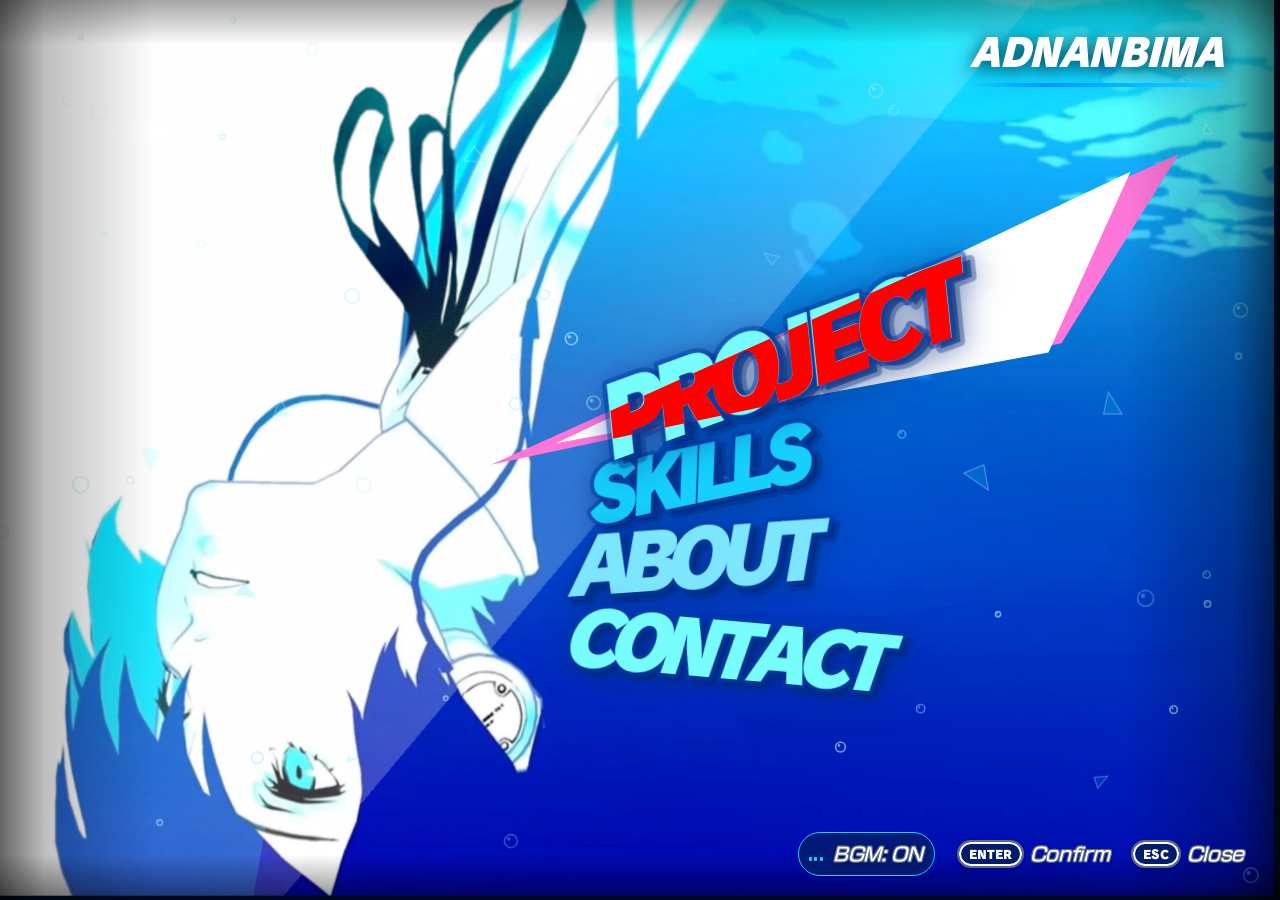
==== commit b8770bce: "feat: replace subpage video backgrounds with optimized responsive HTML frames" ====
--- a/index.html
+++ b/index.html
@@ -114,9 +114,7 @@
        ========================================================================= -->
   <section id="page-project" class="sub-page page-project" aria-hidden="true" aria-label="Project">
     <div class="sub-video-container" aria-hidden="true">
-      <video id="project-bg-video" class="sub-bg-video" src="assets/skills-bg.mp4" loop muted playsinline
-        preload="auto"></video>
-      <div class="sub-video-overlay"></div>
+      <iframe id="project-bg-frame" class="sub-bg-frame" src="project-bg.html" title="Project Background" tabindex="-1" aria-hidden="true"></iframe>
     </div>
 
     <div class="page-viewport">
@@ -144,9 +142,7 @@
        ========================================================================= -->
   <section id="page-skills" class="sub-page page-skills" aria-hidden="true" aria-label="Skills">
     <div class="sub-video-container" aria-hidden="true">
-      <video id="skills-bg-video" class="sub-bg-video" src="assets/makoto-wallpaper.mp4" loop muted playsinline
-        preload="auto"></video>
-      <div class="sub-video-overlay"></div>
+      <iframe id="skills-bg-frame" class="sub-bg-frame" src="skills-bg.html" title="Skills Background" tabindex="-1" aria-hidden="true"></iframe>
     </div>
 
     <div class="page-viewport">
@@ -189,9 +185,7 @@
        ========================================================================= -->
   <section id="page-about" class="sub-page page-about" aria-hidden="true" aria-label="About">
     <div class="sub-video-container" aria-hidden="true">
-      <video id="about-bg-video" class="sub-bg-video" src="assets/about-bg.mp4" loop muted playsinline
-        preload="auto"></video>
-      <div class="sub-video-overlay"></div>
+      <iframe id="about-bg-frame" class="sub-bg-frame" src="about-bg.html" title="About Background" tabindex="-1" aria-hidden="true"></iframe>
     </div>
 
     <div class="page-viewport">
@@ -255,9 +249,7 @@
        ========================================================================= -->
   <section id="page-contact" class="sub-page page-contact" aria-hidden="true" aria-label="Contact">
     <div class="sub-video-container" aria-hidden="true">
-      <video id="contact-bg-video" class="sub-bg-video" src="assets/contact-bg.mp4" loop muted playsinline
-        preload="auto"></video>
-      <div class="sub-video-overlay contact-overlay"></div>
+      <iframe id="contact-bg-frame" class="sub-bg-frame" src="contact-bg.html" title="Contact Background" tabindex="-1" aria-hidden="true"></iframe>
     </div>
 
     <div class="page-viewport contact-viewport">
--- a/style.css
+++ b/style.css
@@ -926,15 +926,40 @@
   overflow: hidden;
   pointer-events: none;
 }
-
-.sub-bg-video {
+.sub-bg-frame {
   position: absolute;
   inset: 0;
   width: 100%;
   height: 100%;
-  object-fit: cover;
-  object-position: center center;
+  border: none;
+  outline: none;
   pointer-events: none;
+  display: block;
+}
+
+/* Nonaktifkan render iframe saat sub-halaman tidak aktif agar 0% CPU/GPU overhead */
+.sub-page:not(.active):not(.circle-transitioning) .sub-bg-frame {
+  display: none !important;
+}
+
+.sub-bg-video {
+  position: fixed;
+  left: -9999px;
+  top: -9999px;
+  width: 1px;
+  height: 1px;
+  opacity: 0;
+  pointer-events: none;
+}
+
+.sub-bg-canvas {
+  position: absolute;
+  inset: 0;
+  width: 100%;
+  height: 100%;
+  display: block;
+  pointer-events: none;
+  filter: contrast(1.06) saturate(1.08);
 }
 
 .sub-video-overlay {
@@ -1448,9 +1473,7 @@
 .about-card {
   margin-left: 5vw;
   width: min(640px, 50vw);
-  background: rgba(2, 11, 26, 0.84);
-  backdrop-filter: blur(8px);
-  -webkit-backdrop-filter: blur(8px);
+  background: rgba(3, 14, 32, 0.94);
   border: 1.5px solid rgba(22, 207, 251, 0.4);
   border-left: 4px solid var(--color-button-1);
   box-shadow: 0 16px 40px rgba(0, 8, 24, 0.65);
@@ -2198,21 +2221,21 @@
   /* Project */
   .slink-cards {
     margin-left: 4vw;
-    max-height: calc(100vh - 190px);
-    overflow-y: auto;
-    padding-right: 16px;
-    padding-bottom: 16px;
+    width: min(64vw, 520px);
+    max-height: none;
+    overflow: visible;
+    padding: 8px 28px 24px 12px;
   }
 
   .slink-card {
     --card-skew: -16deg;
     --card-unskew: 16deg;
-    width: min(84vw, 620px);
-    height: 64px;
+    width: min(58vw, 450px);
+    height: 62px;
   }
 
   .slink-card.active {
-    width: min(88vw, 650px) !important;
+    width: min(64vw, 490px) !important;
   }
 
   .card-title {
@@ -2228,7 +2251,7 @@
   .skill-list,
   .tool-vault-card {
     margin-left: 4vw;
-    width: 90vw;
+    width: min(62vw, 480px);
   }
 
   .skill-list {
@@ -2243,26 +2266,26 @@
   /* About */
   .about-card {
     margin-left: 4vw;
-    width: min(88vw, 640px);
+    width: min(56vw, 440px);
     max-height: calc(100vh - 185px);
     overflow-y: auto;
-    padding: 20px 24px;
-    gap: 14px;
+    padding: 20px 22px;
+    gap: 12px;
   }
 
   /* Contact */
   .contact-viewport {
     padding: 2vh 4vw 3.8rem 4vw;
-    justify-content: center;
+    justify-content: flex-start;
   }
 
   .mail-phone {
     --mail-skew: -5deg;
     --mail-rot: -0.8deg;
-    width: min(90vw, 680px);
+    margin-left: 2vw;
+    width: min(58vw, 460px);
     height: min(80vh, 720px);
   }
-
   .mail-inner {
     padding: 24px 28px;
     overflow-y: auto;
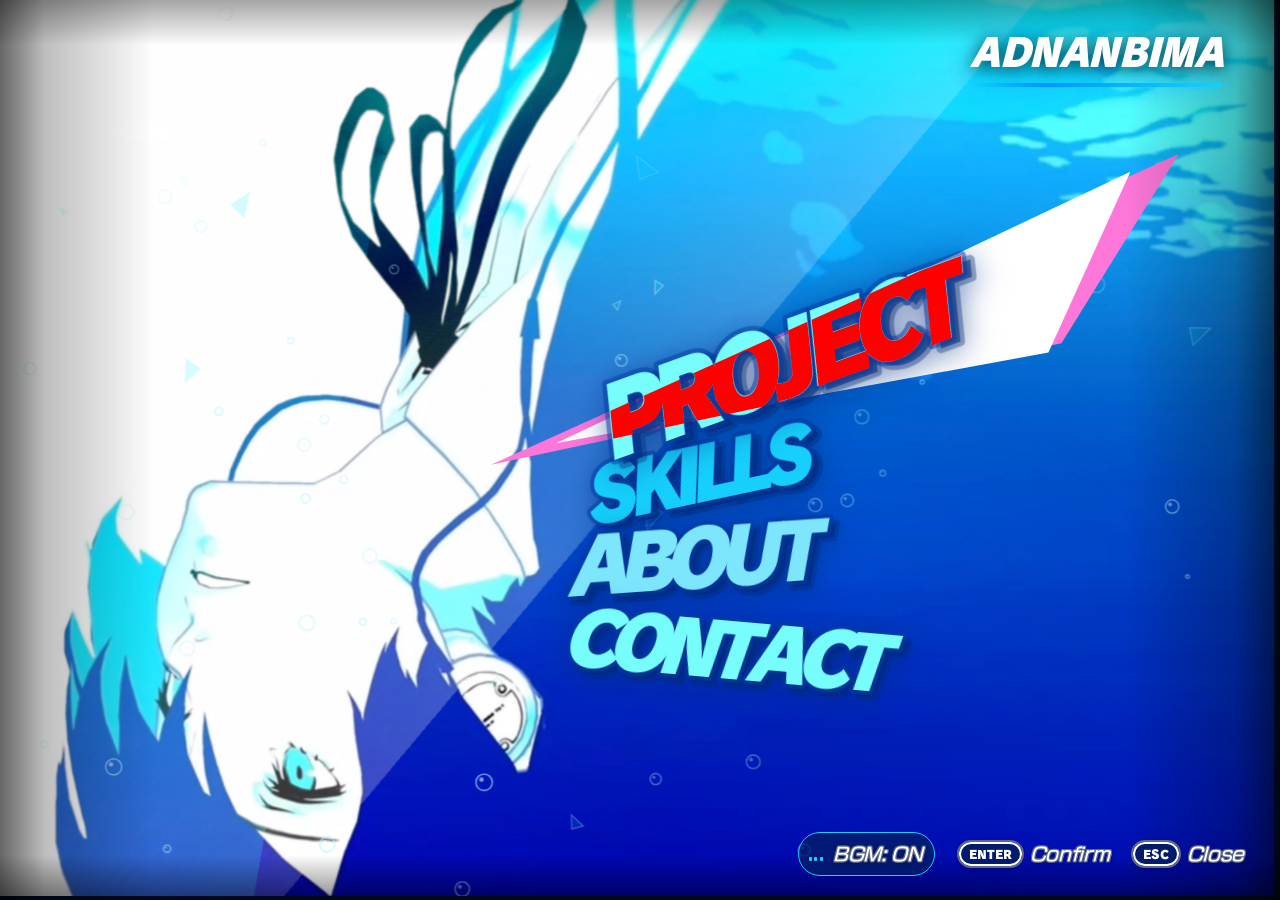
==== commit d4776e3b: "fix(contact): make operating hours active with cyan badge and clock icon" ====
--- a/index.html
+++ b/index.html
@@ -329,11 +329,16 @@
             </div>
 
             <!-- Operating Hours -->
-            <div class="mail-row mail-row-empty" aria-hidden="true">
-              <span class="mail-icon"></span>
+            <div class="mail-row" role="listitem">
+              <span class="mail-icon icon-hours" aria-hidden="true">
+                <svg viewBox="0 0 24 24" width="30" height="30" fill="none" stroke="currentColor" stroke-width="2.2" stroke-linecap="round" stroke-linejoin="round">
+                  <circle cx="12" cy="12" r="10" />
+                  <polyline points="12 6 12 12 16 14" />
+                </svg>
+              </span>
               <span class="mail-content">
                 <span class="mail-sender">Operating Hours</span>
-                <span class="mail-line"></span>
+                <span class="mail-line" aria-hidden="true"></span>
                 <span class="mail-text">Mon - Fri, 9AM - 6PM WIB</span>
               </span>
             </div>
--- a/style.css
+++ b/style.css
@@ -1783,6 +1783,10 @@
   background: linear-gradient(45deg, #f09433, #e6683c, #dc2743, #cc2366, #bc1888);
   color: #ffffff;
 }
+.icon-hours {
+  background: #00b4d8;
+  color: #ffffff;
+}
 
 .mail-content {
   flex: 1;
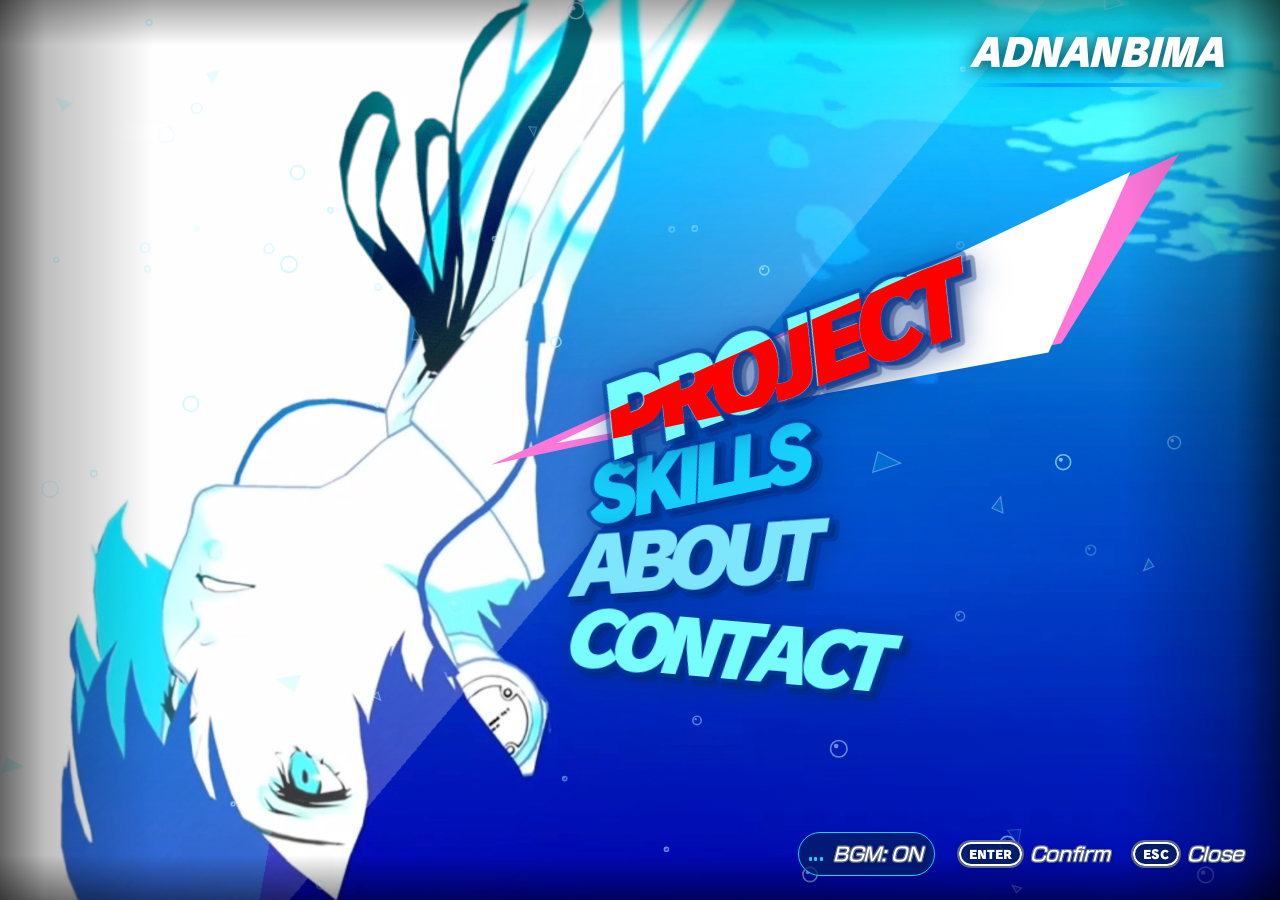
==== commit 08a52c27: "feat(about): upgrade about page into interactive S.E.E.S. Operative Dossier with tabs" ====
--- a/index.html
+++ b/index.html
@@ -197,41 +197,168 @@
           <h1 class="geo-title">ABOUT</h1>
         </div>
 
-        <article class="about-card">
-          <div class="about-top">
-            <div class="about-photo">
-              <img src="assets/profile.jpeg" alt="Bima — Developer Profile" onerror="this.src='assets/favicon.png'" />
-            </div>
-
-            <div class="about-identity">
-              <h2 class="about-name" data-profile-name>ADNAN BIMA</h2>
-              <div class="about-role">Backend Engineer &bull; System Architect</div>
-            </div>
-          </div>
-
-          <div class="about-bio">
-            <p>Full-stack developer focused on backend development and building reliable web applications.
-              Experienced in developing REST APIs, real-time applications using WebSockets, and integrating automated
-              workflows.
-            </p>
-            <p>I enjoy writing clean, maintainable code and building systems that solve real problems. My main
-              technologies include
-              <strong>Laravel (PHP)</strong>, <strong>FastAPI (Python)</strong>, and <strong>Hono (TypeScript)</strong>.
-            </p>
-          </div>
-
-          <div class="about-stats-grid">
-            <div class="stat-badge">
-              <span class="badge-num">15<sup>+</sup></span>
-              <span class="badge-lbl">PROJECTS</span>
-            </div>
-            <div class="stat-badge">
-              <span class="badge-num">100<sup>%</sup></span>
-              <span class="badge-lbl">INTEGRITY</span>
-            </div>
-            <div class="stat-badge">
-              <span class="badge-num">3<sup>+</sup></span>
-              <span class="badge-lbl">YEARS EXP</span>
+        <article class="about-card p3r-dossier">
+          <!-- Dossier Top Header Bar -->
+          <div class="dossier-header-bar">
+            <div class="dossier-tag-group">
+              <span class="dossier-pill">S.E.E.S. ARCHIVE</span>
+              <span class="dossier-id">ID: 04332303</span>
+            </div>
+            <div class="dossier-status">
+              <span class="status-beacon" aria-hidden="true"></span>
+              <span class="status-label">ACTIVE // OPERATIONAL</span>
+            </div>
+          </div>
+
+          <!-- Sub-Nav Tabs ala Persona 3 -->
+          <nav class="dossier-tabs" role="tablist" aria-label="About Dossier Tabs">
+            <button class="dossier-tab active" data-dossier-tab="profile" type="button" role="tab" aria-selected="true">
+              <span class="tab-num">01</span>
+              <span class="tab-name">OPERATIVE</span>
+            </button>
+            <button class="dossier-tab" data-dossier-tab="specs" type="button" role="tab" aria-selected="false">
+              <span class="tab-num">02</span>
+              <span class="tab-name">LOADOUT</span>
+            </button>
+            <button class="dossier-tab" data-dossier-tab="record" type="button" role="tab" aria-selected="false">
+              <span class="tab-num">03</span>
+              <span class="tab-name">MISSION LOG</span>
+            </button>
+          </nav>
+
+          <!-- TAB 1: OPERATIVE PROFILE -->
+          <div class="dossier-panel active" id="dossier-profile" role="tabpanel">
+            <div class="about-top">
+              <div class="about-photo-wrapper">
+                <div class="about-photo">
+                  <img src="assets/profile.jpeg" alt="Adnan Bima" onerror="this.src='assets/favicon.png'" />
+                </div>
+                <div class="photo-corner-tl" aria-hidden="true"></div>
+                <div class="photo-corner-br" aria-hidden="true"></div>
+              </div>
+
+              <div class="about-identity">
+                <div class="identity-code">// ARCHITECT // BACKEND ENG</div>
+                <h2 class="about-name" data-profile-name>ADNAN BIMA</h2>
+                <div class="about-meta-row">
+                  <span class="meta-item"><span class="meta-label">AFFILIATION:</span> POLINES SEMARANG</span>
+                  <span class="meta-sep">&bull;</span>
+                  <span class="meta-item"><span class="meta-label">BASE:</span> ID (WIB)</span>
+                </div>
+              </div>
+            </div>
+
+            <div class="dossier-section">
+              <div class="section-tag">// DIRECTIVE: CORE PURPOSE</div>
+              <p class="dossier-desc">
+                Membangun fondasi sistem backend yang cepat, terprediksi, dan tangguh di bawah beban tinggi. Berfokus pada 
+                arsitektur <strong>RESTful APIs</strong>, pipeline <strong>WebSockets real-time</strong>, serta automasi aliran data terdistribusi tanpa kompleksitas berlebih.
+              </p>
+            </div>
+
+            <div class="dossier-spec-grid">
+              <div class="dossier-spec-card">
+                <div class="spec-code">SYS_01</div>
+                <div class="spec-title">Architecture</div>
+                <div class="spec-val">Microservices & Event-Driven</div>
+              </div>
+              <div class="dossier-spec-card">
+                <div class="spec-code">SYS_02</div>
+                <div class="spec-title">Primary Stack</div>
+                <div class="spec-val">FastAPI &bull; Hono &bull; Laravel</div>
+              </div>
+              <div class="dossier-spec-card">
+                <div class="spec-code">SYS_03</div>
+                <div class="spec-title">Persistence</div>
+                <div class="spec-val">PostgreSQL & Redis Cache</div>
+              </div>
+            </div>
+          </div>
+
+          <!-- TAB 2: TECHNICAL LOADOUT -->
+          <div class="dossier-panel" id="dossier-specs" role="tabpanel" hidden>
+            <div class="dossier-section">
+              <div class="section-tag">// WEAPONRY: RUNTIME & ARSENAL</div>
+              <div class="loadout-grid">
+                <div class="loadout-row">
+                  <div class="loadout-badge bg-fastapi">FASTAPI</div>
+                  <div class="loadout-info">
+                    <span class="loadout-role">Asynchronous High-Performance API</span>
+                    <span class="loadout-note">Pydantic typing, background workers, WebSocket streams</span>
+                  </div>
+                </div>
+                <div class="loadout-row">
+                  <div class="loadout-badge bg-hono">HONO & BUN</div>
+                  <div class="loadout-info">
+                    <span class="loadout-role">Edge Compute & Sub-ms Cold Start</span>
+                    <span class="loadout-note">TypeScript strict runtime, ultra-lightweight deployment</span>
+                  </div>
+                </div>
+                <div class="loadout-row">
+                  <div class="loadout-badge bg-laravel">LARAVEL</div>
+                  <div class="loadout-info">
+                    <span class="loadout-role">Enterprise Business Logic & Queue System</span>
+                    <span class="loadout-note">Eloquent ORM, scheduled jobs, auth workflows</span>
+                  </div>
+                </div>
+                <div class="loadout-row">
+                  <div class="loadout-badge bg-data">POSTGRES & REDIS</div>
+                  <div class="loadout-info">
+                    <span class="loadout-role">Data Integrity & High-Throughput Memory Layer</span>
+                    <span class="loadout-note">Relational schema design, pub/sub queues, rate limiting</span>
+                  </div>
+                </div>
+              </div>
+            </div>
+
+            <div class="dossier-section">
+              <div class="section-tag">// ENGINEERING PHILOSOPHY</div>
+              <ul class="dossier-bullets">
+                <li><strong>Zero Unnecessary Abstraction:</strong> Mengutamakan kode yang mudah dipelihara dan diverifikasi dibanding pola rumit tanpa kebutuhan riil.</li>
+                <li><strong>Measurable Performance:</strong> Optimasi berbasis metrik beban memori, latency p99, dan throughput koneksi.</li>
+                <li><strong>Clean Boundaries:</strong> Isolasi lapisan bisnis, data layer, dan interface controller secara disiplin.</li>
+              </ul>
+            </div>
+          </div>
+
+          <!-- TAB 3: MISSION LOG / CHRONICLE -->
+          <div class="dossier-panel" id="dossier-record" role="tabpanel" hidden>
+            <div class="dossier-section">
+              <div class="section-tag">// MISSION RECORD & TRACK LOG</div>
+              <div class="timeline-stream">
+                <div class="timeline-node">
+                  <div class="node-marker"></div>
+                  <div class="node-header">
+                    <span class="node-year">2024 &mdash; PRESENT</span>
+                    <span class="node-title">High-Concurrency & Edge Systems</span>
+                  </div>
+                  <div class="node-body">
+                    Mengeksplorasi arsitektur API edge menggunakan TypeScript + Hono dan server async FastAPI dengan integrasi real-time WebSockets.
+                  </div>
+                </div>
+
+                <div class="timeline-node">
+                  <div class="node-marker"></div>
+                  <div class="node-header">
+                    <span class="node-year">2023 &mdash; 2024</span>
+                    <span class="node-title">Computer Vision & Automated Workflows</span>
+                  </div>
+                  <div class="node-body">
+                    Merancang proyek computer vision OpenCV (Handtracking gesture viral) dan pipeline automasi backend yang terintegrasi media sosial.
+                  </div>
+                </div>
+
+                <div class="timeline-node">
+                  <div class="node-marker"></div>
+                  <div class="node-header">
+                    <span class="node-year">2022 &mdash; PRESENT</span>
+                    <span class="node-title">Politeknik Negeri Semarang (POLINES)</span>
+                  </div>
+                  <div class="node-body">
+                    Menempuh pendidikan tinggi formal di bidang Teknik Telekomunikasi / Informatika &mdash; memperdalam dasar-dasar networking, struktur data, dan sistem operasi.
+                  </div>
+                </div>
+              </div>
             </div>
           </div>
         </article>
--- a/style.css
+++ b/style.css
@@ -1503,16 +1503,158 @@
   }
 }
 
+/* Dossier Header Bar */
+.dossier-header-bar {
+  display: flex;
+  flex-wrap: wrap;
+  justify-content: space-between;
+  align-items: center;
+  gap: 8px;
+  border-bottom: 1.5px solid rgba(22, 207, 251, 0.28);
+  padding-bottom: 8px;
+  margin-bottom: 2px;
+}
+
+.dossier-tag-group {
+  display: flex;
+  align-items: center;
+  gap: 10px;
+}
+
+.dossier-pill {
+  background: var(--color-button-1);
+  color: #020914;
+  font-family: var(--font-new-rodin-ub);
+  font-size: 0.68rem;
+  font-weight: 900;
+  padding: 3px 8px;
+  transform: skewX(-12deg);
+  letter-spacing: 0.06em;
+}
+
+.dossier-id {
+  font-family: var(--font-skip);
+  font-size: 0.8rem;
+  color: #7de6fd;
+  font-weight: 700;
+  letter-spacing: 0.08em;
+}
+
+.dossier-status {
+  display: flex;
+  align-items: center;
+  gap: 7px;
+}
+
+.status-beacon {
+  width: 7px;
+  height: 7px;
+  border-radius: 50%;
+  background: #00ff88;
+  box-shadow: 0 0 8px #00ff88;
+  animation: p3rBeaconPulse 1.8s ease-in-out infinite;
+}
+
+@keyframes p3rBeaconPulse {
+  0%, 100% { opacity: 1; transform: scale(1); }
+  50% { opacity: 0.45; transform: scale(0.85); }
+}
+
+.status-label {
+  font-family: var(--font-new-rodin-ub);
+  font-size: 0.62rem;
+  color: #00ff88;
+  font-weight: 800;
+  letter-spacing: 0.08em;
+}
+
+/* Dossier Sub-Nav Tabs */
+.dossier-tabs {
+  display: flex;
+  gap: 8px;
+  margin-bottom: 8px;
+}
+
+.dossier-tab {
+  flex: 1;
+  background: rgba(4, 20, 44, 0.7);
+  border: 1px solid rgba(22, 207, 251, 0.25);
+  color: #94a3b8;
+  padding: 7px 10px;
+  display: flex;
+  align-items: center;
+  justify-content: center;
+  gap: 8px;
+  cursor: pointer;
+  transform: skewX(-10deg);
+  transition: all 0.2s cubic-bezier(0.16, 1, 0.3, 1);
+  font-family: var(--font-new-rodin-ub);
+}
+
+.dossier-tab .tab-num {
+  font-family: var(--font-rodin);
+  font-size: 0.82rem;
+  font-style: italic;
+  font-weight: 900;
+  color: var(--color-button-1);
+}
+
+.dossier-tab .tab-name {
+  font-size: 0.72rem;
+  font-weight: 800;
+  letter-spacing: 0.06em;
+  transform: skewX(10deg);
+}
+
+.dossier-tab:hover {
+  background: rgba(8, 32, 68, 0.9);
+  color: #ffffff;
+  border-color: var(--color-button-1);
+}
+
+.dossier-tab.active {
+  background: var(--color-button-1);
+  color: #020914;
+  border-color: var(--color-button-1);
+  box-shadow: 0 4px 14px rgba(22, 207, 251, 0.4);
+}
+
+.dossier-tab.active .tab-num {
+  color: #020914;
+}
+
+/* Dossier Panels */
+.dossier-panel {
+  display: flex;
+  flex-direction: column;
+  gap: 14px;
+  animation: p3rPanelFadeIn 0.28s ease both;
+}
+
+.dossier-panel[hidden] {
+  display: none !important;
+}
+
+@keyframes p3rPanelFadeIn {
+  from { opacity: 0; transform: translateY(6px); }
+  to { opacity: 1; transform: translateY(0); }
+}
+
+/* Operative Profile */
 .about-top {
   display: flex;
-  gap: 20px;
+  gap: 16px;
   align-items: center;
 }
 
+.about-photo-wrapper {
+  position: relative;
+  flex-shrink: 0;
+}
+
 .about-photo {
-  width: 96px;
-  height: 96px;
-  flex-shrink: 0;
+  width: 86px;
+  height: 86px;
   overflow: hidden;
   border: 2px solid var(--color-button-1);
   background: #041226;
@@ -1527,10 +1669,38 @@
   display: block;
 }
 
+.photo-corner-tl {
+  position: absolute;
+  top: -4px;
+  left: -4px;
+  width: 8px;
+  height: 8px;
+  border-top: 2px solid #5ce8ff;
+  border-left: 2px solid #5ce8ff;
+}
+
+.photo-corner-br {
+  position: absolute;
+  bottom: -4px;
+  right: -4px;
+  width: 8px;
+  height: 8px;
+  border-bottom: 2px solid #5ce8ff;
+  border-right: 2px solid #5ce8ff;
+}
+
 .about-identity {
   display: flex;
   flex-direction: column;
-  gap: 4px;
+  gap: 2px;
+}
+
+.identity-code {
+  font-family: var(--font-skip);
+  font-size: 0.72rem;
+  color: var(--color-button-1);
+  font-weight: 700;
+  letter-spacing: 0.08em;
 }
 
 .about-name {
@@ -1539,110 +1709,230 @@
   font-weight: 900;
   font-size: clamp(1.75rem, 2.1vw, 2.2rem);
   color: #ffffff;
-  letter-spacing: -0.03em;
-  line-height: 1;
-}
-
-.about-role {
-  font-family: var(--font-skip);
-  font-style: italic;
-  font-weight: 700;
-  color: #7de6fd;
-  font-size: 0.95rem;
-  letter-spacing: 0.02em;
-}
-
-.about-bio {
-  display: flex;
-  flex-direction: column;
-  gap: 10px;
-  line-height: 1.6;
-}
-
-.about-bio p {
+  letter-spacing: -0.02em;
+  line-height: 1.05;
+}
+
+.about-meta-row {
+  display: flex;
+  align-items: center;
+  gap: 8px;
   font-family: var(--font-new-rodin);
-  font-size: clamp(0.9rem, 0.98vw, 0.98rem);
-  color: #e2e8f0;
-}
-
-.about-bio strong {
+  font-size: 0.74rem;
+  color: #cbd5e1;
+  margin-top: 2px;
+}
+
+.meta-label {
   color: #7de6fd;
   font-weight: 700;
 }
 
-.about-stats-grid {
+.meta-sep {
+  color: var(--color-button-1);
+}
+
+.dossier-section {
+  display: flex;
+  flex-direction: column;
+  gap: 6px;
+}
+
+.section-tag {
+  font-family: var(--font-skip);
+  font-size: 0.7rem;
+  font-weight: 700;
+  color: var(--color-button-1);
+  letter-spacing: 0.08em;
+  text-transform: uppercase;
+}
+
+.dossier-desc {
+  font-family: var(--font-new-rodin);
+  font-size: 0.9rem;
+  line-height: 1.6;
+  color: #e2e8f0;
+}
+
+.dossier-desc strong {
+  color: #7de6fd;
+}
+
+.dossier-spec-grid {
   display: grid;
   grid-template-columns: repeat(3, 1fr);
-  gap: 10px;
-}
-
-.stat-badge {
-  background: rgba(4, 22, 48, 0.85);
+  gap: 8px;
+}
+
+.dossier-spec-card {
+  background: rgba(4, 20, 44, 0.75);
   border-left: 3px solid var(--color-button-1);
-  padding: 8px 14px;
-  clip-path: polygon(0 0, 100% 0, calc(100% - 8px) 100%, 0 100%);
-}
-
-.badge-num {
-  display: block;
-  font-family: var(--font-rodin);
-  font-style: italic;
-  font-size: 1.35rem;
+  padding: 8px 12px;
+  clip-path: polygon(0 0, 100% 0, calc(100% - 6px) 100%, 0 100%);
+}
+
+.spec-code {
+  font-family: var(--font-skip);
+  font-size: 0.62rem;
+  color: var(--color-button-1);
+  font-weight: 700;
+}
+
+.spec-title {
+  font-family: var(--font-new-rodin-ub);
+  font-size: 0.68rem;
+  font-weight: 800;
+  color: #ffffff;
+  margin: 1px 0 2px 0;
+  text-transform: uppercase;
+}
+
+.spec-val {
+  font-family: var(--font-new-rodin);
+  font-size: 0.76rem;
+  color: #7de6fd;
+  line-height: 1.3;
+}
+
+/* Loadout Rows */
+.loadout-grid {
+  display: flex;
+  flex-direction: column;
+  gap: 8px;
+}
+
+.loadout-row {
+  display: flex;
+  align-items: center;
+  gap: 12px;
+  background: rgba(4, 20, 44, 0.75);
+  border: 1px solid rgba(22, 207, 251, 0.2);
+  padding: 8px 12px;
+  transform: skewX(-6deg);
+}
+
+.loadout-badge {
+  font-family: var(--font-new-rodin-ub);
+  font-size: 0.68rem;
   font-weight: 900;
+  padding: 4px 8px;
+  flex-shrink: 0;
+  letter-spacing: 0.04em;
+  transform: skewX(6deg);
+}
+
+.bg-fastapi { background: #059669; color: #ffffff; }
+.bg-hono { background: #ea580c; color: #ffffff; }
+.bg-laravel { background: #dc2626; color: #ffffff; }
+.bg-data { background: #2563eb; color: #ffffff; }
+
+.loadout-info {
+  display: flex;
+  flex-direction: column;
+  gap: 2px;
+  transform: skewX(6deg);
+}
+
+.loadout-role {
+  font-family: var(--font-new-rodin-ub);
+  font-size: 0.8rem;
   color: #ffffff;
-  line-height: 1;
-}
-
-.badge-num sup {
+  font-weight: 800;
+}
+
+.loadout-note {
+  font-family: var(--font-new-rodin);
+  font-size: 0.74rem;
+  color: #94a3b8;
+}
+
+.dossier-bullets {
+  list-style: none;
+  padding: 0;
+  display: flex;
+  flex-direction: column;
+  gap: 8px;
+}
+
+.dossier-bullets li {
+  position: relative;
+  padding-left: 18px;
+  font-family: var(--font-new-rodin);
+  font-size: 0.86rem;
+  line-height: 1.5;
+  color: #cbd5e1;
+}
+
+.dossier-bullets li::before {
+  content: "";
+  position: absolute;
+  left: 0;
+  top: 7px;
+  width: 7px;
+  height: 7px;
+  background: var(--color-button-1);
+  transform: rotate(45deg);
+}
+
+.dossier-bullets strong {
+  color: #7de6fd;
+}
+
+/* Timeline */
+.timeline-stream {
+  display: flex;
+  flex-direction: column;
+  gap: 12px;
+  position: relative;
+  padding-left: 16px;
+  border-left: 2px solid rgba(22, 207, 251, 0.3);
+}
+
+.timeline-node {
+  position: relative;
+  display: flex;
+  flex-direction: column;
+  gap: 3px;
+}
+
+.node-marker {
+  position: absolute;
+  left: -22px;
+  top: 4px;
+  width: 10px;
+  height: 10px;
+  border-radius: 50%;
+  background: var(--color-button-1);
+  box-shadow: 0 0 8px var(--color-button-1);
+}
+
+.node-header {
+  display: flex;
+  flex-wrap: wrap;
+  align-items: baseline;
+  gap: 6px 10px;
+}
+
+.node-year {
+  font-family: var(--font-skip);
+  font-size: 0.72rem;
+  font-weight: 700;
   color: var(--color-button-1);
-  font-size: 0.75em;
-}
-
-.badge-lbl {
+  letter-spacing: 0.06em;
+}
+
+.node-title {
   font-family: var(--font-new-rodin-ub);
-  font-size: 0.62rem;
+  font-size: 0.84rem;
+  color: #ffffff;
   font-weight: 800;
-  letter-spacing: 0.08em;
-  color: #7de6fd;
-  margin-top: 3px;
-  display: block;
-}
-
-.about-quote {
-  display: flex;
-  gap: 12px;
-  align-items: flex-start;
-  background: rgba(4, 22, 48, 0.75);
-  border-left: 3px solid var(--color-button-1);
-  padding: 12px 16px;
-}
-
-.quote-mark {
-  font-family: var(--font-rodin);
-  font-size: 1.6rem;
-  line-height: 0.9;
-  color: var(--color-button-1);
-  font-weight: 900;
-  flex-shrink: 0;
-}
-
-.quote-text {
-  font-family: var(--font-skip);
-  font-style: italic;
-  font-size: 0.88rem;
-  color: #f1f5f9;
-  line-height: 1.45;
-}
-
-.quote-author {
-  display: block;
-  font-family: var(--font-new-rodin-ub);
-  font-style: normal;
-  font-weight: 800;
-  color: #7de6fd;
-  font-size: 0.68rem;
-  letter-spacing: 0.06em;
-  margin-top: 4px;
+}
+
+.node-body {
+  font-family: var(--font-new-rodin);
+  font-size: 0.8rem;
+  color: #cbd5e1;
+  line-height: 1.5;
 }
 
 /* --------------------------------------------------------------------------
@@ -2628,7 +2918,7 @@
   }
 
   .about-top {
-    gap: 14px;
+    gap: 12px;
   }
 
   .about-photo {
@@ -2637,32 +2927,67 @@
   }
 
   .about-name {
-    font-size: 1.35rem;
-  }
-
-  .about-role {
-    font-size: 0.78rem;
-  }
-
-  .about-bio {
+    font-size: 1.45rem;
+  }
+
+  .identity-code {
+    font-size: 0.65rem;
+  }
+
+  .about-meta-row {
+    font-size: 0.68rem;
+    flex-wrap: wrap;
+    gap: 4px;
+  }
+
+  .dossier-tabs {
+    gap: 5px;
+    margin-bottom: 6px;
+  }
+
+  .dossier-tab {
+    padding: 6px 6px;
+    gap: 5px;
+  }
+
+  .dossier-tab .tab-num {
+    font-size: 0.74rem;
+  }
+
+  .dossier-tab .tab-name {
+    font-size: 0.64rem;
+    letter-spacing: 0.02em;
+  }
+
+  .dossier-desc {
+    font-size: 0.82rem;
+  }
+
+  .dossier-spec-grid {
+    grid-template-columns: 1fr;
+    gap: 6px;
+  }
+
+  .loadout-row {
+    padding: 7px 10px;
     gap: 8px;
-    line-height: 1.5;
-  }
-
-  .about-bio p {
-    font-size: 0.82rem;
-  }
-
-  .about-stats-grid {
-    gap: 6px;
-  }
-
-  .stat-badge {
-    padding: 7px 8px;
-  }
-
-  .badge-num {
-    font-size: 1.05rem;
+  }
+
+  .loadout-badge {
+    font-size: 0.62rem;
+    padding: 3px 6px;
+  }
+
+  .loadout-role {
+    font-size: 0.75rem;
+  }
+
+  .loadout-note {
+    font-size: 0.68rem;
+  }
+
+  .dossier-bullets li {
+    font-size: 0.8rem;
   }
 
   .badge-lbl {
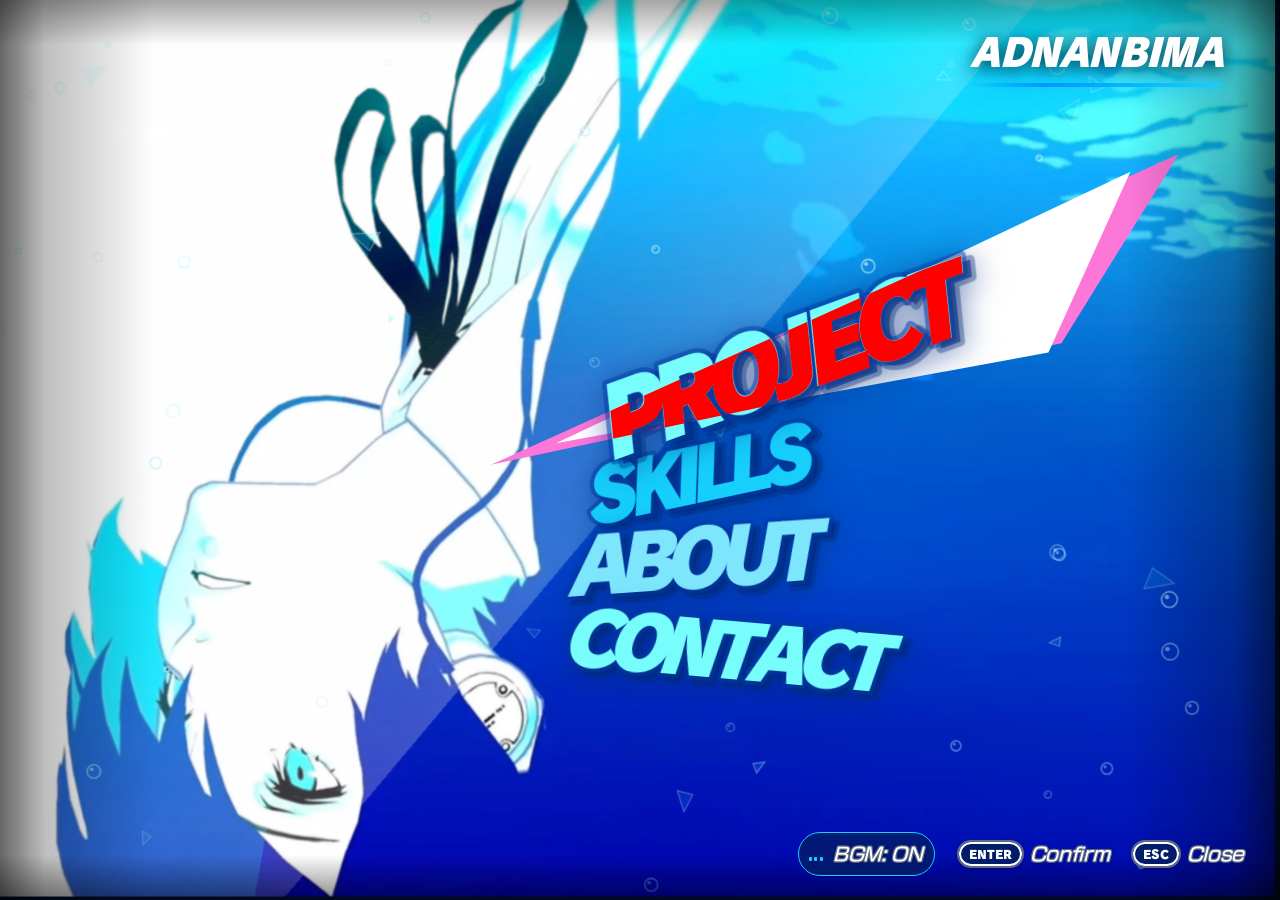
==== commit df2eaa0c: "Revert "feat(about): upgrade about page into interactive S.E.E.S. Operative Dossier with tabs" This " ====
--- a/index.html
+++ b/index.html
@@ -197,168 +197,41 @@
           <h1 class="geo-title">ABOUT</h1>
         </div>
 
-        <article class="about-card p3r-dossier">
-          <!-- Dossier Top Header Bar -->
-          <div class="dossier-header-bar">
-            <div class="dossier-tag-group">
-              <span class="dossier-pill">S.E.E.S. ARCHIVE</span>
-              <span class="dossier-id">ID: 04332303</span>
-            </div>
-            <div class="dossier-status">
-              <span class="status-beacon" aria-hidden="true"></span>
-              <span class="status-label">ACTIVE // OPERATIONAL</span>
-            </div>
-          </div>
-
-          <!-- Sub-Nav Tabs ala Persona 3 -->
-          <nav class="dossier-tabs" role="tablist" aria-label="About Dossier Tabs">
-            <button class="dossier-tab active" data-dossier-tab="profile" type="button" role="tab" aria-selected="true">
-              <span class="tab-num">01</span>
-              <span class="tab-name">OPERATIVE</span>
-            </button>
-            <button class="dossier-tab" data-dossier-tab="specs" type="button" role="tab" aria-selected="false">
-              <span class="tab-num">02</span>
-              <span class="tab-name">LOADOUT</span>
-            </button>
-            <button class="dossier-tab" data-dossier-tab="record" type="button" role="tab" aria-selected="false">
-              <span class="tab-num">03</span>
-              <span class="tab-name">MISSION LOG</span>
-            </button>
-          </nav>
-
-          <!-- TAB 1: OPERATIVE PROFILE -->
-          <div class="dossier-panel active" id="dossier-profile" role="tabpanel">
-            <div class="about-top">
-              <div class="about-photo-wrapper">
-                <div class="about-photo">
-                  <img src="assets/profile.jpeg" alt="Adnan Bima" onerror="this.src='assets/favicon.png'" />
-                </div>
-                <div class="photo-corner-tl" aria-hidden="true"></div>
-                <div class="photo-corner-br" aria-hidden="true"></div>
-              </div>
-
-              <div class="about-identity">
-                <div class="identity-code">// ARCHITECT // BACKEND ENG</div>
-                <h2 class="about-name" data-profile-name>ADNAN BIMA</h2>
-                <div class="about-meta-row">
-                  <span class="meta-item"><span class="meta-label">AFFILIATION:</span> POLINES SEMARANG</span>
-                  <span class="meta-sep">&bull;</span>
-                  <span class="meta-item"><span class="meta-label">BASE:</span> ID (WIB)</span>
-                </div>
-              </div>
-            </div>
-
-            <div class="dossier-section">
-              <div class="section-tag">// DIRECTIVE: CORE PURPOSE</div>
-              <p class="dossier-desc">
-                Membangun fondasi sistem backend yang cepat, terprediksi, dan tangguh di bawah beban tinggi. Berfokus pada 
-                arsitektur <strong>RESTful APIs</strong>, pipeline <strong>WebSockets real-time</strong>, serta automasi aliran data terdistribusi tanpa kompleksitas berlebih.
-              </p>
-            </div>
-
-            <div class="dossier-spec-grid">
-              <div class="dossier-spec-card">
-                <div class="spec-code">SYS_01</div>
-                <div class="spec-title">Architecture</div>
-                <div class="spec-val">Microservices & Event-Driven</div>
-              </div>
-              <div class="dossier-spec-card">
-                <div class="spec-code">SYS_02</div>
-                <div class="spec-title">Primary Stack</div>
-                <div class="spec-val">FastAPI &bull; Hono &bull; Laravel</div>
-              </div>
-              <div class="dossier-spec-card">
-                <div class="spec-code">SYS_03</div>
-                <div class="spec-title">Persistence</div>
-                <div class="spec-val">PostgreSQL & Redis Cache</div>
-              </div>
-            </div>
-          </div>
-
-          <!-- TAB 2: TECHNICAL LOADOUT -->
-          <div class="dossier-panel" id="dossier-specs" role="tabpanel" hidden>
-            <div class="dossier-section">
-              <div class="section-tag">// WEAPONRY: RUNTIME & ARSENAL</div>
-              <div class="loadout-grid">
-                <div class="loadout-row">
-                  <div class="loadout-badge bg-fastapi">FASTAPI</div>
-                  <div class="loadout-info">
-                    <span class="loadout-role">Asynchronous High-Performance API</span>
-                    <span class="loadout-note">Pydantic typing, background workers, WebSocket streams</span>
-                  </div>
-                </div>
-                <div class="loadout-row">
-                  <div class="loadout-badge bg-hono">HONO & BUN</div>
-                  <div class="loadout-info">
-                    <span class="loadout-role">Edge Compute & Sub-ms Cold Start</span>
-                    <span class="loadout-note">TypeScript strict runtime, ultra-lightweight deployment</span>
-                  </div>
-                </div>
-                <div class="loadout-row">
-                  <div class="loadout-badge bg-laravel">LARAVEL</div>
-                  <div class="loadout-info">
-                    <span class="loadout-role">Enterprise Business Logic & Queue System</span>
-                    <span class="loadout-note">Eloquent ORM, scheduled jobs, auth workflows</span>
-                  </div>
-                </div>
-                <div class="loadout-row">
-                  <div class="loadout-badge bg-data">POSTGRES & REDIS</div>
-                  <div class="loadout-info">
-                    <span class="loadout-role">Data Integrity & High-Throughput Memory Layer</span>
-                    <span class="loadout-note">Relational schema design, pub/sub queues, rate limiting</span>
-                  </div>
-                </div>
-              </div>
-            </div>
-
-            <div class="dossier-section">
-              <div class="section-tag">// ENGINEERING PHILOSOPHY</div>
-              <ul class="dossier-bullets">
-                <li><strong>Zero Unnecessary Abstraction:</strong> Mengutamakan kode yang mudah dipelihara dan diverifikasi dibanding pola rumit tanpa kebutuhan riil.</li>
-                <li><strong>Measurable Performance:</strong> Optimasi berbasis metrik beban memori, latency p99, dan throughput koneksi.</li>
-                <li><strong>Clean Boundaries:</strong> Isolasi lapisan bisnis, data layer, dan interface controller secara disiplin.</li>
-              </ul>
-            </div>
-          </div>
-
-          <!-- TAB 3: MISSION LOG / CHRONICLE -->
-          <div class="dossier-panel" id="dossier-record" role="tabpanel" hidden>
-            <div class="dossier-section">
-              <div class="section-tag">// MISSION RECORD & TRACK LOG</div>
-              <div class="timeline-stream">
-                <div class="timeline-node">
-                  <div class="node-marker"></div>
-                  <div class="node-header">
-                    <span class="node-year">2024 &mdash; PRESENT</span>
-                    <span class="node-title">High-Concurrency & Edge Systems</span>
-                  </div>
-                  <div class="node-body">
-                    Mengeksplorasi arsitektur API edge menggunakan TypeScript + Hono dan server async FastAPI dengan integrasi real-time WebSockets.
-                  </div>
-                </div>
-
-                <div class="timeline-node">
-                  <div class="node-marker"></div>
-                  <div class="node-header">
-                    <span class="node-year">2023 &mdash; 2024</span>
-                    <span class="node-title">Computer Vision & Automated Workflows</span>
-                  </div>
-                  <div class="node-body">
-                    Merancang proyek computer vision OpenCV (Handtracking gesture viral) dan pipeline automasi backend yang terintegrasi media sosial.
-                  </div>
-                </div>
-
-                <div class="timeline-node">
-                  <div class="node-marker"></div>
-                  <div class="node-header">
-                    <span class="node-year">2022 &mdash; PRESENT</span>
-                    <span class="node-title">Politeknik Negeri Semarang (POLINES)</span>
-                  </div>
-                  <div class="node-body">
-                    Menempuh pendidikan tinggi formal di bidang Teknik Telekomunikasi / Informatika &mdash; memperdalam dasar-dasar networking, struktur data, dan sistem operasi.
-                  </div>
-                </div>
-              </div>
+        <article class="about-card">
+          <div class="about-top">
+            <div class="about-photo">
+              <img src="assets/profile.jpeg" alt="Bima — Developer Profile" onerror="this.src='assets/favicon.png'" />
+            </div>
+
+            <div class="about-identity">
+              <h2 class="about-name" data-profile-name>ADNAN BIMA</h2>
+              <div class="about-role">Backend Engineer &bull; System Architect</div>
+            </div>
+          </div>
+
+          <div class="about-bio">
+            <p>Full-stack developer focused on backend development and building reliable web applications.
+              Experienced in developing REST APIs, real-time applications using WebSockets, and integrating automated
+              workflows.
+            </p>
+            <p>I enjoy writing clean, maintainable code and building systems that solve real problems. My main
+              technologies include
+              <strong>Laravel (PHP)</strong>, <strong>FastAPI (Python)</strong>, and <strong>Hono (TypeScript)</strong>.
+            </p>
+          </div>
+
+          <div class="about-stats-grid">
+            <div class="stat-badge">
+              <span class="badge-num">15<sup>+</sup></span>
+              <span class="badge-lbl">PROJECTS</span>
+            </div>
+            <div class="stat-badge">
+              <span class="badge-num">100<sup>%</sup></span>
+              <span class="badge-lbl">INTEGRITY</span>
+            </div>
+            <div class="stat-badge">
+              <span class="badge-num">3<sup>+</sup></span>
+              <span class="badge-lbl">YEARS EXP</span>
             </div>
           </div>
         </article>
--- a/style.css
+++ b/style.css
@@ -1503,158 +1503,16 @@
   }
 }
 
-/* Dossier Header Bar */
-.dossier-header-bar {
-  display: flex;
-  flex-wrap: wrap;
-  justify-content: space-between;
+.about-top {
+  display: flex;
+  gap: 20px;
   align-items: center;
-  gap: 8px;
-  border-bottom: 1.5px solid rgba(22, 207, 251, 0.28);
-  padding-bottom: 8px;
-  margin-bottom: 2px;
-}
-
-.dossier-tag-group {
-  display: flex;
-  align-items: center;
-  gap: 10px;
-}
-
-.dossier-pill {
-  background: var(--color-button-1);
-  color: #020914;
-  font-family: var(--font-new-rodin-ub);
-  font-size: 0.68rem;
-  font-weight: 900;
-  padding: 3px 8px;
-  transform: skewX(-12deg);
-  letter-spacing: 0.06em;
-}
-
-.dossier-id {
-  font-family: var(--font-skip);
-  font-size: 0.8rem;
-  color: #7de6fd;
-  font-weight: 700;
-  letter-spacing: 0.08em;
-}
-
-.dossier-status {
-  display: flex;
-  align-items: center;
-  gap: 7px;
-}
-
-.status-beacon {
-  width: 7px;
-  height: 7px;
-  border-radius: 50%;
-  background: #00ff88;
-  box-shadow: 0 0 8px #00ff88;
-  animation: p3rBeaconPulse 1.8s ease-in-out infinite;
-}
-
-@keyframes p3rBeaconPulse {
-  0%, 100% { opacity: 1; transform: scale(1); }
-  50% { opacity: 0.45; transform: scale(0.85); }
-}
-
-.status-label {
-  font-family: var(--font-new-rodin-ub);
-  font-size: 0.62rem;
-  color: #00ff88;
-  font-weight: 800;
-  letter-spacing: 0.08em;
-}
-
-/* Dossier Sub-Nav Tabs */
-.dossier-tabs {
-  display: flex;
-  gap: 8px;
-  margin-bottom: 8px;
-}
-
-.dossier-tab {
-  flex: 1;
-  background: rgba(4, 20, 44, 0.7);
-  border: 1px solid rgba(22, 207, 251, 0.25);
-  color: #94a3b8;
-  padding: 7px 10px;
-  display: flex;
-  align-items: center;
-  justify-content: center;
-  gap: 8px;
-  cursor: pointer;
-  transform: skewX(-10deg);
-  transition: all 0.2s cubic-bezier(0.16, 1, 0.3, 1);
-  font-family: var(--font-new-rodin-ub);
-}
-
-.dossier-tab .tab-num {
-  font-family: var(--font-rodin);
-  font-size: 0.82rem;
-  font-style: italic;
-  font-weight: 900;
-  color: var(--color-button-1);
-}
-
-.dossier-tab .tab-name {
-  font-size: 0.72rem;
-  font-weight: 800;
-  letter-spacing: 0.06em;
-  transform: skewX(10deg);
-}
-
-.dossier-tab:hover {
-  background: rgba(8, 32, 68, 0.9);
-  color: #ffffff;
-  border-color: var(--color-button-1);
-}
-
-.dossier-tab.active {
-  background: var(--color-button-1);
-  color: #020914;
-  border-color: var(--color-button-1);
-  box-shadow: 0 4px 14px rgba(22, 207, 251, 0.4);
-}
-
-.dossier-tab.active .tab-num {
-  color: #020914;
-}
-
-/* Dossier Panels */
-.dossier-panel {
-  display: flex;
-  flex-direction: column;
-  gap: 14px;
-  animation: p3rPanelFadeIn 0.28s ease both;
-}
-
-.dossier-panel[hidden] {
-  display: none !important;
-}
-
-@keyframes p3rPanelFadeIn {
-  from { opacity: 0; transform: translateY(6px); }
-  to { opacity: 1; transform: translateY(0); }
-}
-
-/* Operative Profile */
-.about-top {
-  display: flex;
-  gap: 16px;
-  align-items: center;
-}
-
-.about-photo-wrapper {
-  position: relative;
+}
+
+.about-photo {
+  width: 96px;
+  height: 96px;
   flex-shrink: 0;
-}
-
-.about-photo {
-  width: 86px;
-  height: 86px;
   overflow: hidden;
   border: 2px solid var(--color-button-1);
   background: #041226;
@@ -1669,38 +1527,10 @@
   display: block;
 }
 
-.photo-corner-tl {
-  position: absolute;
-  top: -4px;
-  left: -4px;
-  width: 8px;
-  height: 8px;
-  border-top: 2px solid #5ce8ff;
-  border-left: 2px solid #5ce8ff;
-}
-
-.photo-corner-br {
-  position: absolute;
-  bottom: -4px;
-  right: -4px;
-  width: 8px;
-  height: 8px;
-  border-bottom: 2px solid #5ce8ff;
-  border-right: 2px solid #5ce8ff;
-}
-
 .about-identity {
   display: flex;
   flex-direction: column;
-  gap: 2px;
-}
-
-.identity-code {
-  font-family: var(--font-skip);
-  font-size: 0.72rem;
-  color: var(--color-button-1);
-  font-weight: 700;
-  letter-spacing: 0.08em;
+  gap: 4px;
 }
 
 .about-name {
@@ -1709,230 +1539,110 @@
   font-weight: 900;
   font-size: clamp(1.75rem, 2.1vw, 2.2rem);
   color: #ffffff;
-  letter-spacing: -0.02em;
-  line-height: 1.05;
-}
-
-.about-meta-row {
-  display: flex;
-  align-items: center;
-  gap: 8px;
+  letter-spacing: -0.03em;
+  line-height: 1;
+}
+
+.about-role {
+  font-family: var(--font-skip);
+  font-style: italic;
+  font-weight: 700;
+  color: #7de6fd;
+  font-size: 0.95rem;
+  letter-spacing: 0.02em;
+}
+
+.about-bio {
+  display: flex;
+  flex-direction: column;
+  gap: 10px;
+  line-height: 1.6;
+}
+
+.about-bio p {
   font-family: var(--font-new-rodin);
-  font-size: 0.74rem;
-  color: #cbd5e1;
-  margin-top: 2px;
-}
-
-.meta-label {
+  font-size: clamp(0.9rem, 0.98vw, 0.98rem);
+  color: #e2e8f0;
+}
+
+.about-bio strong {
   color: #7de6fd;
   font-weight: 700;
 }
 
-.meta-sep {
-  color: var(--color-button-1);
-}
-
-.dossier-section {
-  display: flex;
-  flex-direction: column;
-  gap: 6px;
-}
-
-.section-tag {
-  font-family: var(--font-skip);
-  font-size: 0.7rem;
-  font-weight: 700;
-  color: var(--color-button-1);
-  letter-spacing: 0.08em;
-  text-transform: uppercase;
-}
-
-.dossier-desc {
-  font-family: var(--font-new-rodin);
-  font-size: 0.9rem;
-  line-height: 1.6;
-  color: #e2e8f0;
-}
-
-.dossier-desc strong {
-  color: #7de6fd;
-}
-
-.dossier-spec-grid {
+.about-stats-grid {
   display: grid;
   grid-template-columns: repeat(3, 1fr);
-  gap: 8px;
-}
-
-.dossier-spec-card {
-  background: rgba(4, 20, 44, 0.75);
+  gap: 10px;
+}
+
+.stat-badge {
+  background: rgba(4, 22, 48, 0.85);
   border-left: 3px solid var(--color-button-1);
-  padding: 8px 12px;
-  clip-path: polygon(0 0, 100% 0, calc(100% - 6px) 100%, 0 100%);
-}
-
-.spec-code {
+  padding: 8px 14px;
+  clip-path: polygon(0 0, 100% 0, calc(100% - 8px) 100%, 0 100%);
+}
+
+.badge-num {
+  display: block;
+  font-family: var(--font-rodin);
+  font-style: italic;
+  font-size: 1.35rem;
+  font-weight: 900;
+  color: #ffffff;
+  line-height: 1;
+}
+
+.badge-num sup {
+  color: var(--color-button-1);
+  font-size: 0.75em;
+}
+
+.badge-lbl {
+  font-family: var(--font-new-rodin-ub);
+  font-size: 0.62rem;
+  font-weight: 800;
+  letter-spacing: 0.08em;
+  color: #7de6fd;
+  margin-top: 3px;
+  display: block;
+}
+
+.about-quote {
+  display: flex;
+  gap: 12px;
+  align-items: flex-start;
+  background: rgba(4, 22, 48, 0.75);
+  border-left: 3px solid var(--color-button-1);
+  padding: 12px 16px;
+}
+
+.quote-mark {
+  font-family: var(--font-rodin);
+  font-size: 1.6rem;
+  line-height: 0.9;
+  color: var(--color-button-1);
+  font-weight: 900;
+  flex-shrink: 0;
+}
+
+.quote-text {
   font-family: var(--font-skip);
-  font-size: 0.62rem;
-  color: var(--color-button-1);
-  font-weight: 700;
-}
-
-.spec-title {
+  font-style: italic;
+  font-size: 0.88rem;
+  color: #f1f5f9;
+  line-height: 1.45;
+}
+
+.quote-author {
+  display: block;
   font-family: var(--font-new-rodin-ub);
+  font-style: normal;
+  font-weight: 800;
+  color: #7de6fd;
   font-size: 0.68rem;
-  font-weight: 800;
-  color: #ffffff;
-  margin: 1px 0 2px 0;
-  text-transform: uppercase;
-}
-
-.spec-val {
-  font-family: var(--font-new-rodin);
-  font-size: 0.76rem;
-  color: #7de6fd;
-  line-height: 1.3;
-}
-
-/* Loadout Rows */
-.loadout-grid {
-  display: flex;
-  flex-direction: column;
-  gap: 8px;
-}
-
-.loadout-row {
-  display: flex;
-  align-items: center;
-  gap: 12px;
-  background: rgba(4, 20, 44, 0.75);
-  border: 1px solid rgba(22, 207, 251, 0.2);
-  padding: 8px 12px;
-  transform: skewX(-6deg);
-}
-
-.loadout-badge {
-  font-family: var(--font-new-rodin-ub);
-  font-size: 0.68rem;
-  font-weight: 900;
-  padding: 4px 8px;
-  flex-shrink: 0;
-  letter-spacing: 0.04em;
-  transform: skewX(6deg);
-}
-
-.bg-fastapi { background: #059669; color: #ffffff; }
-.bg-hono { background: #ea580c; color: #ffffff; }
-.bg-laravel { background: #dc2626; color: #ffffff; }
-.bg-data { background: #2563eb; color: #ffffff; }
-
-.loadout-info {
-  display: flex;
-  flex-direction: column;
-  gap: 2px;
-  transform: skewX(6deg);
-}
-
-.loadout-role {
-  font-family: var(--font-new-rodin-ub);
-  font-size: 0.8rem;
-  color: #ffffff;
-  font-weight: 800;
-}
-
-.loadout-note {
-  font-family: var(--font-new-rodin);
-  font-size: 0.74rem;
-  color: #94a3b8;
-}
-
-.dossier-bullets {
-  list-style: none;
-  padding: 0;
-  display: flex;
-  flex-direction: column;
-  gap: 8px;
-}
-
-.dossier-bullets li {
-  position: relative;
-  padding-left: 18px;
-  font-family: var(--font-new-rodin);
-  font-size: 0.86rem;
-  line-height: 1.5;
-  color: #cbd5e1;
-}
-
-.dossier-bullets li::before {
-  content: "";
-  position: absolute;
-  left: 0;
-  top: 7px;
-  width: 7px;
-  height: 7px;
-  background: var(--color-button-1);
-  transform: rotate(45deg);
-}
-
-.dossier-bullets strong {
-  color: #7de6fd;
-}
-
-/* Timeline */
-.timeline-stream {
-  display: flex;
-  flex-direction: column;
-  gap: 12px;
-  position: relative;
-  padding-left: 16px;
-  border-left: 2px solid rgba(22, 207, 251, 0.3);
-}
-
-.timeline-node {
-  position: relative;
-  display: flex;
-  flex-direction: column;
-  gap: 3px;
-}
-
-.node-marker {
-  position: absolute;
-  left: -22px;
-  top: 4px;
-  width: 10px;
-  height: 10px;
-  border-radius: 50%;
-  background: var(--color-button-1);
-  box-shadow: 0 0 8px var(--color-button-1);
-}
-
-.node-header {
-  display: flex;
-  flex-wrap: wrap;
-  align-items: baseline;
-  gap: 6px 10px;
-}
-
-.node-year {
-  font-family: var(--font-skip);
-  font-size: 0.72rem;
-  font-weight: 700;
-  color: var(--color-button-1);
   letter-spacing: 0.06em;
-}
-
-.node-title {
-  font-family: var(--font-new-rodin-ub);
-  font-size: 0.84rem;
-  color: #ffffff;
-  font-weight: 800;
-}
-
-.node-body {
-  font-family: var(--font-new-rodin);
-  font-size: 0.8rem;
-  color: #cbd5e1;
-  line-height: 1.5;
+  margin-top: 4px;
 }
 
 /* --------------------------------------------------------------------------
@@ -2918,7 +2628,7 @@
   }
 
   .about-top {
-    gap: 12px;
+    gap: 14px;
   }
 
   .about-photo {
@@ -2927,67 +2637,32 @@
   }
 
   .about-name {
-    font-size: 1.45rem;
-  }
-
-  .identity-code {
-    font-size: 0.65rem;
-  }
-
-  .about-meta-row {
-    font-size: 0.68rem;
-    flex-wrap: wrap;
-    gap: 4px;
-  }
-
-  .dossier-tabs {
-    gap: 5px;
-    margin-bottom: 6px;
-  }
-
-  .dossier-tab {
-    padding: 6px 6px;
-    gap: 5px;
-  }
-
-  .dossier-tab .tab-num {
-    font-size: 0.74rem;
-  }
-
-  .dossier-tab .tab-name {
-    font-size: 0.64rem;
-    letter-spacing: 0.02em;
-  }
-
-  .dossier-desc {
+    font-size: 1.35rem;
+  }
+
+  .about-role {
+    font-size: 0.78rem;
+  }
+
+  .about-bio {
+    gap: 8px;
+    line-height: 1.5;
+  }
+
+  .about-bio p {
     font-size: 0.82rem;
   }
 
-  .dossier-spec-grid {
-    grid-template-columns: 1fr;
+  .about-stats-grid {
     gap: 6px;
   }
 
-  .loadout-row {
-    padding: 7px 10px;
-    gap: 8px;
-  }
-
-  .loadout-badge {
-    font-size: 0.62rem;
-    padding: 3px 6px;
-  }
-
-  .loadout-role {
-    font-size: 0.75rem;
-  }
-
-  .loadout-note {
-    font-size: 0.68rem;
-  }
-
-  .dossier-bullets li {
-    font-size: 0.8rem;
+  .stat-badge {
+    padding: 7px 8px;
+  }
+
+  .badge-num {
+    font-size: 1.05rem;
   }
 
   .badge-lbl {
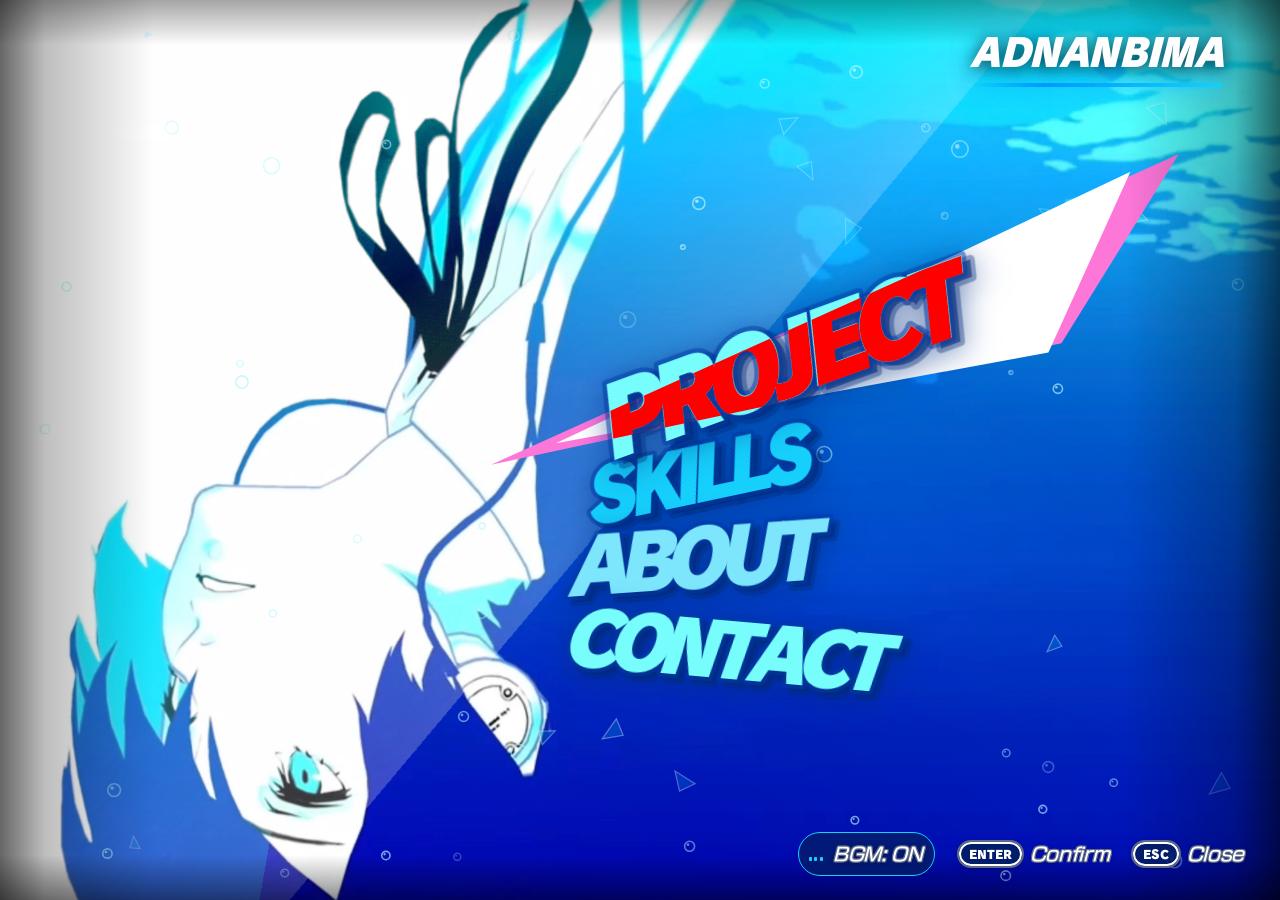
==== commit 086a2870: "feat(about): implement exact beveled P3R tactical card from reference design" ====
--- a/index.html
+++ b/index.html
@@ -198,40 +198,75 @@
         </div>
 
         <article class="about-card">
-          <div class="about-top">
-            <div class="about-photo">
-              <img src="assets/profile.jpeg" alt="Bima — Developer Profile" onerror="this.src='assets/favicon.png'" />
-            </div>
-
-            <div class="about-identity">
-              <h2 class="about-name" data-profile-name>ADNAN BIMA</h2>
-              <div class="about-role">Backend Engineer &bull; System Architect</div>
-            </div>
-          </div>
-
-          <div class="about-bio">
-            <p>Full-stack developer focused on backend development and building reliable web applications.
-              Experienced in developing REST APIs, real-time applications using WebSockets, and integrating automated
-              workflows.
-            </p>
-            <p>I enjoy writing clean, maintainable code and building systems that solve real problems. My main
-              technologies include
-              <strong>Laravel (PHP)</strong>, <strong>FastAPI (Python)</strong>, and <strong>Hono (TypeScript)</strong>.
-            </p>
-          </div>
-
-          <div class="about-stats-grid">
-            <div class="stat-badge">
-              <span class="badge-num">15<sup>+</sup></span>
-              <span class="badge-lbl">PROJECTS</span>
-            </div>
-            <div class="stat-badge">
-              <span class="badge-num">100<sup>%</sup></span>
-              <span class="badge-lbl">INTEGRITY</span>
-            </div>
-            <div class="stat-badge">
-              <span class="badge-num">3<sup>+</sup></span>
-              <span class="badge-lbl">YEARS EXP</span>
+          <!-- SVG Outer Beveled Chassis with Stepped Tabs & Notches (Persis Foto Referensi) -->
+          <svg class="about-card-chassis" viewBox="0 0 500 520" preserveAspectRatio="none" aria-hidden="true">
+            <defs>
+              <linearGradient id="ref-card-bg" x1="0" y1="0" x2="0.6" y2="1">
+                <stop offset="0%" stop-color="#051428" />
+                <stop offset="100%" stop-color="#020a16" />
+              </linearGradient>
+            </defs>
+            <!-- Outer Shape Fill -->
+            <polygon points="35,10 210,10 225,0 465,0 500,35 500,230 490,245 490,285 500,300 500,485 465,520 35,520 0,485 0,300 10,285 10,245 0,230 0,35" fill="url(#ref-card-bg)" />
+            <!-- Outer Dark Border Stroke -->
+            <polygon points="35,10 210,10 225,0 465,0 500,35 500,230 490,245 490,285 500,300 500,485 465,520 35,520 0,485 0,300 10,285 10,245 0,230 0,35" fill="none" stroke="#003554" stroke-width="4.5" stroke-linejoin="round" />
+            <!-- Inner Cyan Accent Stroke -->
+            <polygon points="39,18 208,18 223,8 460,8 492,40 492,232 482,247 482,283 492,298 492,480 460,512 39,512 8,480 8,298 18,283 18,247 8,232 8,40" fill="none" stroke="#00d4ff" stroke-width="2.5" stroke-linejoin="round" opacity="0.95" />
+          </svg>
+
+          <!-- Card Content Body -->
+          <div class="about-card-body">
+            <!-- Top Header: Slanted Avatar & Identity -->
+            <div class="about-header-row">
+              <div class="avatar-slanted-wrap">
+                <div class="avatar-slanted-border">
+                  <div class="avatar-slanted-inner">
+                    <img src="assets/profile.jpeg" alt="AdnanBima" onerror="this.src='assets/favicon.png'" />
+                  </div>
+                </div>
+              </div>
+
+              <div class="about-identity">
+                <h2 class="about-name" data-profile-name>AdnanBima</h2>
+                <div class="about-role">Front-End & Back-End Developer</div>
+              </div>
+            </div>
+
+            <!-- Bio Copy from Reference -->
+            <div class="about-bio-text">
+              <p>
+                Passionate about building reliable, <strong>end-to-end web applications</strong>. Experienced in crafting <strong>intuitive user interfaces</strong> and architecting <strong>robust backend systems</strong>, including REST APIs and real-time WebSockets.
+              </p>
+              <p>
+                Dedicated to writing clean, maintainable code that solves real-world problems.
+              </p>
+            </div>
+
+            <!-- Core Tech Row -->
+            <div class="about-core-tech">
+              <span class="core-tech-label">Core Tech:</span> Laravel &bull; FastAPI &bull; Hono
+            </div>
+
+            <!-- Stats Row with Slanted Cyan Slashes -->
+            <div class="about-stats-row">
+              <div class="stat-col">
+                <div class="stat-num">15<span class="stat-mark">+</span></div>
+                <div class="stat-label">PROJECTS</div>
+              </div>
+
+              <span class="stat-slash" aria-hidden="true">/</span>
+
+              <div class="stat-col">
+                <div class="stat-num">100<span class="stat-mark">%</span></div>
+                <div class="stat-label">COMMITMENT</div>
+              </div>
+
+              <span class="stat-slash" aria-hidden="true">/</span>
+
+              <div class="stat-col">
+                <div class="stat-num">3<span class="stat-mark">+</span></div>
+                <div class="stat-label">YEARS EXP</div>
+              </div>
             </div>
           </div>
         </article>
--- a/style.css
+++ b/style.css
@@ -1471,18 +1471,15 @@
    ABOUT — Clean P3R Card
    -------------------------------------------------------------------------- */
 .about-card {
+  position: relative;
   margin-left: 5vw;
-  width: min(640px, 50vw);
-  background: rgba(3, 14, 32, 0.94);
-  border: 1.5px solid rgba(22, 207, 251, 0.4);
-  border-left: 4px solid var(--color-button-1);
-  box-shadow: 0 16px 40px rgba(0, 8, 24, 0.65);
-  padding: 26px 32px;
+  width: min(500px, 46vw);
+  background: transparent;
+  border: none;
+  box-shadow: none;
+  padding: 0;
   display: flex;
   flex-direction: column;
-  gap: 18px;
-  clip-path: polygon(0 0, calc(100% - 22px) 0, 100% 22px, 100% 100%, 0 100%);
-  font-family: var(--font-new-rodin);
   user-select: text;
 }
 
@@ -1494,155 +1491,179 @@
 @keyframes p3rAboutCardIn {
   0% {
     opacity: 0;
-    transform: translateX(-60px);
-  }
-
+    transform: translateX(-50px);
+  }
   100% {
     opacity: 1;
     transform: translateX(0);
   }
 }
 
-.about-top {
-  display: flex;
-  gap: 20px;
+.about-card-chassis {
+  position: absolute;
+  inset: 0;
+  width: 100%;
+  height: 100%;
+  pointer-events: none;
+  z-index: 0;
+  filter: drop-shadow(0 18px 38px rgba(0, 8, 26, 0.85));
+}
+
+.about-card-body {
+  position: relative;
+  z-index: 1;
+  padding: 38px 36px 32px 36px;
+  display: flex;
+  flex-direction: column;
+  gap: 16px;
+  color: #ffffff;
+}
+
+.about-header-row {
+  display: flex;
+  gap: 18px;
   align-items: center;
 }
 
-.about-photo {
-  width: 96px;
-  height: 96px;
+/* Slanted Parallelogram Avatar Frame */
+.avatar-slanted-wrap {
+  position: relative;
+  width: 88px;
+  height: 76px;
   flex-shrink: 0;
+}
+
+.avatar-slanted-border {
+  width: 100%;
+  height: 100%;
+  clip-path: polygon(18% 0, 100% 0, 82% 100%, 0 100%);
+  background: #00d4ff;
+  padding: 2.5px;
+  box-sizing: border-box;
+}
+
+.avatar-slanted-inner {
+  width: 100%;
+  height: 100%;
+  clip-path: polygon(18% 0, 100% 0, 82% 100%, 0 100%);
+  background: #041226;
   overflow: hidden;
-  border: 2px solid var(--color-button-1);
-  background: #041226;
-  clip-path: polygon(0 0, calc(100% - 12px) 0, 100% 12px, 100% 100%, 0 100%);
-}
-
-.about-photo img {
+}
+
+.avatar-slanted-inner img {
   width: 100%;
   height: 100%;
   object-fit: cover;
-  object-position: center 22%;
+  object-position: center 20%;
   display: block;
 }
 
 .about-identity {
   display: flex;
   flex-direction: column;
-  gap: 4px;
+  gap: 3px;
 }
 
 .about-name {
-  font-family: var(--font-rodin);
+  font-family: var(--font-rodin, sans-serif);
   font-style: italic;
   font-weight: 900;
-  font-size: clamp(1.75rem, 2.1vw, 2.2rem);
+  font-size: clamp(1.75rem, 2vw, 2.05rem);
   color: #ffffff;
-  letter-spacing: -0.03em;
-  line-height: 1;
+  margin: 0;
+  line-height: 1.05;
+  letter-spacing: -0.02em;
 }
 
 .about-role {
-  font-family: var(--font-skip);
+  font-family: var(--font-skip, sans-serif);
   font-style: italic;
   font-weight: 700;
   color: #7de6fd;
   font-size: 0.95rem;
   letter-spacing: 0.02em;
-}
-
-.about-bio {
+  margin-top: 2px;
+}
+
+.about-bio-text {
   display: flex;
   flex-direction: column;
-  gap: 10px;
-  line-height: 1.6;
-}
-
-.about-bio p {
-  font-family: var(--font-new-rodin);
-  font-size: clamp(0.9rem, 0.98vw, 0.98rem);
-  color: #e2e8f0;
-}
-
-.about-bio strong {
-  color: #7de6fd;
+  gap: 12px;
+  font-family: var(--font-new-rodin, sans-serif);
+  font-size: clamp(0.88rem, 0.95vw, 0.94rem);
+  line-height: 1.55;
+  color: #cbd5e1;
+}
+
+.about-bio-text p {
+  margin: 0;
+}
+
+.about-bio-text strong {
+  color: #ffffff;
   font-weight: 700;
 }
 
-.about-stats-grid {
-  display: grid;
-  grid-template-columns: repeat(3, 1fr);
-  gap: 10px;
-}
-
-.stat-badge {
-  background: rgba(4, 22, 48, 0.85);
-  border-left: 3px solid var(--color-button-1);
-  padding: 8px 14px;
-  clip-path: polygon(0 0, 100% 0, calc(100% - 8px) 100%, 0 100%);
-}
-
-.badge-num {
-  display: block;
-  font-family: var(--font-rodin);
+.about-core-tech {
+  font-family: var(--font-new-rodin, sans-serif);
+  font-size: 0.95rem;
+  font-weight: 600;
+  color: #ffffff;
+  margin-top: -2px;
+}
+
+.core-tech-label {
+  color: #16cffb;
+  font-weight: 800;
+  margin-right: 4px;
+}
+
+/* Stats Row with Slanted Cyan Slashes */
+.about-stats-row {
+  display: flex;
+  align-items: center;
+  justify-content: space-between;
+  margin-top: 4px;
+  padding: 0 4px;
+}
+
+.stat-col {
+  display: flex;
+  flex-direction: column;
+  align-items: center;
+  text-align: center;
+}
+
+.stat-num {
+  font-family: var(--font-rodin, sans-serif);
   font-style: italic;
-  font-size: 1.35rem;
   font-weight: 900;
+  font-size: clamp(1.7rem, 2vw, 1.95rem);
   color: #ffffff;
   line-height: 1;
 }
 
-.badge-num sup {
-  color: var(--color-button-1);
-  font-size: 0.75em;
-}
-
-.badge-lbl {
-  font-family: var(--font-new-rodin-ub);
-  font-size: 0.62rem;
+.stat-mark {
+  color: #00d4ff;
+  font-weight: 900;
+}
+
+.stat-label {
+  font-family: var(--font-new-rodin-ub, sans-serif);
   font-weight: 800;
+  font-size: 0.68rem;
+  color: #7de6fd;
   letter-spacing: 0.08em;
-  color: #7de6fd;
-  margin-top: 3px;
-  display: block;
-}
-
-.about-quote {
-  display: flex;
-  gap: 12px;
-  align-items: flex-start;
-  background: rgba(4, 22, 48, 0.75);
-  border-left: 3px solid var(--color-button-1);
-  padding: 12px 16px;
-}
-
-.quote-mark {
-  font-family: var(--font-rodin);
-  font-size: 1.6rem;
-  line-height: 0.9;
-  color: var(--color-button-1);
-  font-weight: 900;
-  flex-shrink: 0;
-}
-
-.quote-text {
-  font-family: var(--font-skip);
-  font-style: italic;
-  font-size: 0.88rem;
-  color: #f1f5f9;
-  line-height: 1.45;
-}
-
-.quote-author {
-  display: block;
-  font-family: var(--font-new-rodin-ub);
-  font-style: normal;
-  font-weight: 800;
-  color: #7de6fd;
-  font-size: 0.68rem;
-  letter-spacing: 0.06em;
-  margin-top: 4px;
+  margin-top: 5px;
+}
+
+.stat-slash {
+  color: #00d4ff;
+  font-size: 1.9rem;
+  font-weight: 300;
+  transform: skewX(-18deg);
+  opacity: 0.85;
+  user-select: none;
 }
 
 /* --------------------------------------------------------------------------
@@ -2270,11 +2291,13 @@
   /* About */
   .about-card {
     margin-left: 4vw;
-    width: min(56vw, 440px);
+    width: min(52vw, 440px);
     max-height: calc(100vh - 185px);
-    overflow-y: auto;
-    padding: 20px 22px;
-    gap: 12px;
+  }
+
+  .about-card-body {
+    padding: 30px 28px 24px 28px;
+    gap: 14px;
   }
 
   /* Contact */
@@ -2623,67 +2646,51 @@
     width: 100%;
     max-height: none;
     overflow: visible;
-    padding: 16px 18px;
+  }
+
+  .about-card-body {
+    padding: 24px 20px 20px 20px;
     gap: 12px;
   }
 
-  .about-top {
+  .about-header-row {
     gap: 14px;
   }
 
-  .about-photo {
-    width: 68px;
-    height: 68px;
+  .avatar-slanted-wrap {
+    width: 76px;
+    height: 66px;
   }
 
   .about-name {
-    font-size: 1.35rem;
+    font-size: 1.55rem;
   }
 
   .about-role {
-    font-size: 0.78rem;
-  }
-
-  .about-bio {
+    font-size: 0.82rem;
+  }
+
+  .about-bio-text {
+    font-size: 0.85rem;
     gap: 8px;
     line-height: 1.5;
   }
 
-  .about-bio p {
-    font-size: 0.82rem;
-  }
-
-  .about-stats-grid {
-    gap: 6px;
-  }
-
-  .stat-badge {
-    padding: 7px 8px;
-  }
-
-  .badge-num {
-    font-size: 1.05rem;
-  }
-
-  .badge-lbl {
-    font-size: 0.54rem;
-  }
-
-  .about-quote {
-    padding: 8px 12px;
-    gap: 8px;
-  }
-
-  .quote-mark {
-    font-size: 1.25rem;
-  }
-
-  .quote-text {
-    font-size: 0.76rem;
-  }
-
-  .quote-author {
+  .about-core-tech {
+    font-size: 0.85rem;
+  }
+
+  .stat-num {
+    font-size: 1.45rem;
+  }
+
+  .stat-label {
     font-size: 0.6rem;
+    margin-top: 3px;
+  }
+
+  .stat-slash {
+    font-size: 1.5rem;
   }
 
   /* Contact Page di HP */
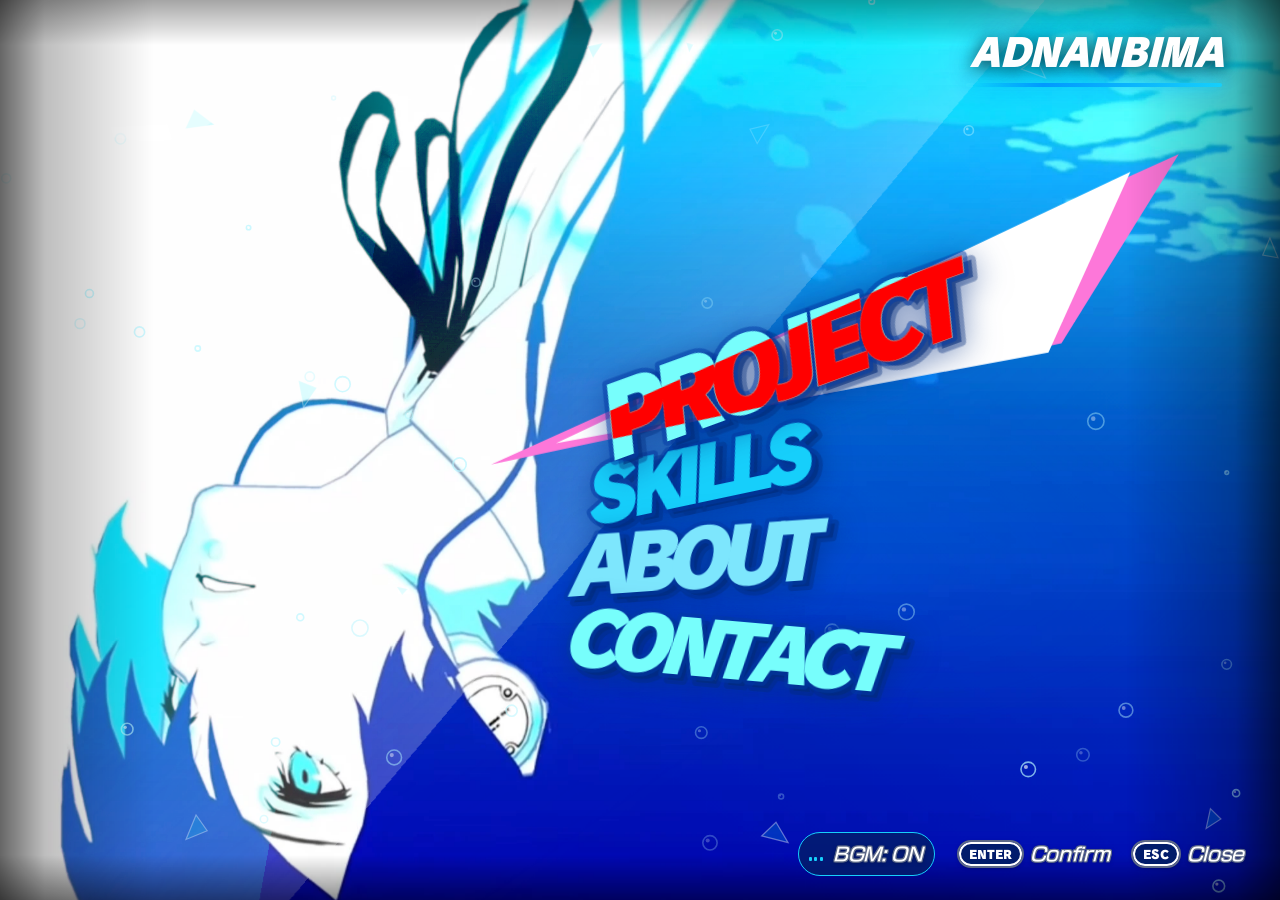
==== commit 4846fb83: "perf: eliminate all iframes, pre-decode 2K textures, and pause background loops for 60fps mobile per" ====
--- a/index.html
+++ b/index.html
@@ -7,6 +7,7 @@
   <title>Portofolio Bima Ganteng</title>
   <meta name="theme-color" content="#001233" />
   <link rel="stylesheet" href="style.css" />
+  <link rel="stylesheet" href="subpage-bg.css" />
 </head>
 
 <body>
@@ -114,7 +115,117 @@
        ========================================================================= -->
   <section id="page-project" class="sub-page page-project" aria-hidden="true" aria-label="Project">
     <div class="sub-video-container" aria-hidden="true">
-      <iframe id="project-bg-frame" class="sub-bg-frame" src="project-bg.html" title="Project Background" tabindex="-1" aria-hidden="true"></iframe>
+      <section class="p3r-project" aria-label="Persona 3 Reload - Project Background Frame">
+
+  <!-- Layer 1: Background SVG (Kanvas Putih + Prisma Samudra Biru Tua + Garis Tebasan Cahaya + Kaustik) -->
+  <svg class="p3r-project__back" viewBox="0 0 1280 720" preserveAspectRatio="xMidYMid slice" aria-hidden="true">
+    <defs>
+      <!-- Moonlight Ice-Silver Canvas Gradient (Elegan, Dingin & Menyatu dengan Palet P3R) -->
+      <linearGradient id="p3r-canvas-ice" x1="0" y1="0" x2="1" y2="1">
+        <stop offset="0%" stop-color="#f8fbff"/>
+        <stop offset="35%" stop-color="#edf4fc"/>
+        <stop offset="70%" stop-color="#dfecf8"/>
+        <stop offset="100%" stop-color="#d0e2f4"/>
+      </linearGradient>
+
+      <!-- Soft Cyan Ambient Glow Radiance dari Prisma ke Kanvas -->
+      <radialGradient id="p3r-cyan-radiance" cx="0.45" cy="0.4" r="0.65">
+        <stop offset="0%" stop-color="#00d4ff" stop-opacity="0.14"/>
+        <stop offset="50%" stop-color="#0099e6" stop-opacity="0.06"/>
+        <stop offset="100%" stop-color="#d0e2f4" stop-opacity="0"/>
+      </radialGradient>
+
+      <!-- Pola Garis Halus Pinstripe Es (Persona Minimalist Geometric Lines) -->
+      <pattern id="p3r-ice-stripes" width="28" height="28" patternUnits="userSpaceOnUse" patternTransform="rotate(45)">
+        <line x1="0" y1="0" x2="0" y2="28" stroke="#005088" stroke-width="0.8" stroke-opacity="0.045"/>
+      </pattern>
+
+      <!-- Deep Indigo Oceanic Gradient -->
+      <linearGradient id="p3r-indigo-ocean" x1="0" y1="0" x2="0.6" y2="1">
+        <stop offset="0%" stop-color="#001452"/>
+        <stop offset="45%" stop-color="#00227a"/>
+        <stop offset="100%" stop-color="#003db5"/>
+      </linearGradient>
+
+      <!-- Water Surface Wave Gradient -->
+      <linearGradient id="p3r-ocean-caustic-grad" x1="0" y1="0" x2="1" y2="0.4">
+        <stop offset="0%" stop-color="#14c8ff" stop-opacity="0.38"/>
+        <stop offset="50%" stop-color="#0099e6" stop-opacity="0.18"/>
+        <stop offset="100%" stop-color="#003db5" stop-opacity="0"/>
+      </linearGradient>
+
+      <!-- Soft Glow Blur Filter -->
+      <filter id="p3r-project-blur" x="-20%" y="-20%" width="140%" height="140%">
+        <feGaussianBlur stdDeviation="5"/>
+      </filter>
+
+      <!-- Tekstur Halftone Grid Pattern -->
+      <pattern id="p3r-project-dots" width="8" height="8" patternUnits="userSpaceOnUse">
+        <circle cx="4" cy="4" r="1.3" fill="#000e38"/>
+      </pattern>
+      <radialGradient id="p3r-project-mask-grad" cx="0.5" cy="0.4" r="0.6">
+        <stop offset="0%" stop-color="#fff" stop-opacity="0.7"/>
+        <stop offset="70%" stop-color="#fff" stop-opacity="0.25"/>
+        <stop offset="100%" stop-color="#fff" stop-opacity="0"/>
+      </radialGradient>
+      <mask id="p3r-project-texture-mask">
+        <rect width="1280" height="720" fill="url(#p3r-project-mask-grad)"/>
+      </mask>
+    </defs>
+
+    <!-- Base Canvas: Moonlight Ice-Silver Gradient + Ambient Radiance + Pinstripe -->
+    <rect width="1280" height="720" fill="url(#p3r-canvas-ice)"/>
+    <rect width="1280" height="720" fill="url(#p3r-cyan-radiance)"/>
+    <rect width="1280" height="720" fill="url(#p3r-ice-stripes)"/>
+
+    <!-- Prisma Samudra Berlian Biru Tua (Deep Indigo Oceanic Diamond with Crystal Border) -->
+    <polygon points="34,0 660,0 1280,320 950,720 0,600 375,300"
+             fill="url(#p3r-indigo-ocean)"
+             stroke="rgba(140, 225, 255, 0.45)" stroke-width="1.8" stroke-linejoin="round"/>
+    <!-- Gelombang Permukaan Air Dalam Prisma -->
+    <g class="p3r-ocean-caustic">
+      <path d="M 120 40 Q 420 -20 740 60 T 1280 280 L 1280 340 Q 860 120 450 180 T 120 100 Z"
+            fill="url(#p3r-ocean-caustic-grad)" filter="url(#p3r-project-blur)"/>
+      <path d="M 220 120 Q 560 40 880 140 T 1280 380 L 1280 440 Q 940 220 540 280 T 220 180 Z"
+            fill="url(#p3r-ocean-caustic-grad)" filter="url(#p3r-project-blur)" opacity="0.6"/>
+    </g>
+
+    <!-- Tekstur Halftone Lembut di Dalam Prisma -->
+    <polygon points="34,0 660,0 1280,320 950,720 0,600 375,300"
+             fill="url(#p3r-project-dots)" mask="url(#p3r-project-texture-mask)" opacity="0.75"/>
+
+    <!-- Garis Tebasan Cahaya Pedang / Laser Beam (Diagonal Slash) -->
+    <g class="p3r-slash-beam">
+      <line x1="-50" y1="580" x2="1330" y2="-20" stroke="rgba(160, 230, 255, 0.45)" stroke-width="7"/>
+      <line x1="-50" y1="580" x2="1330" y2="-20" stroke="rgba(255, 255, 255, 0.95)" stroke-width="2.5"/>
+    </g>
+
+    <!-- Gelembung Cahaya Air Dalam Samudra -->
+    <g id="p3rOceanBubbles"></g>
+  </svg>
+
+  <!-- Layer 2: Karakter Makoto Yuki dengan Evoker Pistol (project-char.webp dengan Fallback PNG) -->
+  <div class="p3r-project__char-wrap">
+    <picture>
+      <source srcset="project-char.webp" type="image/webp">
+      <img class="p3r-project__char" src="project-char.png" alt="Persona 3 Reload Protagonist - Project" decoding="async" fetchpriority="high">
+    </picture>
+  </div>
+
+  <!-- Layer 3: Foreground Shards Beraneka Warna + Kilatan Evoker -->
+  <svg class="p3r-project__front" viewBox="0 0 1280 720" preserveAspectRatio="xMidYMid slice" aria-hidden="true">
+    <!-- Kilatan Refleksi Moncong Evoker (Lens Flare Glint) -->
+    <g class="p3r-evoker-glint">
+      <polygon points="660,75 663,85 673,85 665,90 668,100 660,94 652,100 655,90 647,85 657,85"
+               fill="#ffffff"/>
+      <circle cx="660" cy="85" r="5" fill="#a4f4ff" opacity="0.9" filter="url(#p3r-project-blur)"/>
+    </g>
+
+    <!-- Kelopak Mawar & Serpihan Kristal Melayang (Rose Petals & Prism Shards) -->
+    <g id="p3rProjectShards"></g>
+  </svg>
+
+</section>
     </div>
 
     <div class="page-viewport">
@@ -142,7 +253,123 @@
        ========================================================================= -->
   <section id="page-skills" class="sub-page page-skills" aria-hidden="true" aria-label="Skills">
     <div class="sub-video-container" aria-hidden="true">
-      <iframe id="skills-bg-frame" class="sub-bg-frame" src="skills-bg.html" title="Skills Background" tabindex="-1" aria-hidden="true"></iframe>
+      <section class="p3r-skills" aria-label="Persona 3 Reload - Skills Background Frame">
+
+  <!-- Layer 1: Background SVG (Gradasi Laut + God Rays + Dual Caustics + Halftone + Shards Belakang) -->
+  <svg class="p3r-skills__back" viewBox="0 0 1280 720" preserveAspectRatio="xMidYMid slice" aria-hidden="true">
+    <defs>
+      <!-- Base Cyan/Turquoise Ocean Gradient -->
+      <linearGradient id="p3r-skills-base" x1="0" y1="0" x2="1" y2="1">
+        <stop offset="0%" stop-color="#22c4f5"/>
+        <stop offset="45%" stop-color="#1bbbee"/>
+        <stop offset="100%" stop-color="#0f92c6"/>
+      </linearGradient>
+
+      <!-- Underwater Sunbeam / God Ray Gradient -->
+      <linearGradient id="p3r-ray-grad" x1="0.8" y1="0" x2="0.2" y2="1">
+        <stop offset="0%" stop-color="#ffffff" stop-opacity="0.45"/>
+        <stop offset="35%" stop-color="#a6f2ff" stop-opacity="0.22"/>
+        <stop offset="100%" stop-color="#1bbbee" stop-opacity="0"/>
+      </linearGradient>
+
+      <!-- Water Caustic Ribbon Gradient 1 -->
+      <linearGradient id="p3r-caustic-grad-1" x1="0" y1="0" x2="0.8" y2="1">
+        <stop offset="0%" stop-color="#72e6ff" stop-opacity="0.38"/>
+        <stop offset="50%" stop-color="#28d0ff" stop-opacity="0.16"/>
+        <stop offset="100%" stop-color="#0d84b8" stop-opacity="0"/>
+      </linearGradient>
+
+      <!-- Water Caustic Ribbon Gradient 2 -->
+      <linearGradient id="p3r-caustic-grad-2" x1="0.2" y1="0" x2="0.9" y2="1">
+        <stop offset="0%" stop-color="#90f0ff" stop-opacity="0.32"/>
+        <stop offset="60%" stop-color="#3de0ff" stop-opacity="0.12"/>
+        <stop offset="100%" stop-color="#077aa8" stop-opacity="0"/>
+      </linearGradient>
+
+      <!-- Soft Glow Blur Filter -->
+      <filter id="p3r-skills-blur" x="-20%" y="-20%" width="140%" height="140%">
+        <feGaussianBlur stdDeviation="6"/>
+      </filter>
+
+      <!-- Tekstur Halftone Grid Pattern -->
+      <pattern id="p3r-skills-dots" width="8" height="8" patternUnits="userSpaceOnUse">
+        <circle cx="4" cy="4" r="1.35" fill="#034862"/>
+      </pattern>
+      <radialGradient id="p3r-skills-mask-grad" cx="0.25" cy="0.65" r="0.75">
+        <stop offset="0%" stop-color="#fff" stop-opacity="0.75"/>
+        <stop offset="60%" stop-color="#fff" stop-opacity="0.35"/>
+        <stop offset="100%" stop-color="#fff" stop-opacity="0"/>
+      </radialGradient>
+      <mask id="p3r-skills-texture-mask">
+        <rect width="1280" height="720" fill="url(#p3r-skills-mask-grad)"/>
+      </mask>
+    </defs>
+
+    <!-- Base Canvas Background -->
+    <rect width="1280" height="720" fill="url(#p3r-skills-base)"/>
+
+    <!-- Underwater Sunbeams (God Rays) -->
+    <g class="p3r-god-rays">
+      <polygon points="1220,-50 1380,-50 980,750 780,750" fill="url(#p3r-ray-grad)"/>
+      <polygon points="1080,-50 1190,-50 680,750 530,750" fill="url(#p3r-ray-grad)"/>
+      <polygon points="920,-50 1000,-50 440,750 340,750" fill="url(#p3r-ray-grad)" opacity="0.7"/>
+      <polygon points="760,-50 820,-50 260,750 180,750" fill="url(#p3r-ray-grad)" opacity="0.45"/>
+    </g>
+
+    <!-- Dual-Layer Water Caustics -->
+    <g class="p3r-caustic-layer-1">
+      <path d="M -80 180 Q 240 80 620 220 T 1360 140 L 1360 480 Q 880 380 440 520 T -80 420 Z"
+            fill="url(#p3r-caustic-grad-1)" filter="url(#p3r-skills-blur)"/>
+    </g>
+    <g class="p3r-caustic-layer-2">
+      <path d="M -60 300 Q 340 220 800 320 T 1360 240 L 1360 620 Q 940 500 500 640 T -60 560 Z"
+            fill="url(#p3r-caustic-grad-2)" filter="url(#p3r-skills-blur)"/>
+    </g>
+
+    <!-- Tekstur Halftone Lembut -->
+    <rect width="1280" height="720" fill="url(#p3r-skills-dots)" mask="url(#p3r-skills-texture-mask)" opacity="0.8"/>
+
+    <!-- Garis Busur Tipis Aksen -->
+    <path d="M 120 740 Q 640 420 1340 580" fill="none" stroke="#004662" stroke-width="2.2" opacity="0.65"/>
+    <path d="M 280 740 Q 740 460 1340 640" fill="none" stroke="#68e5ff" stroke-width="1.6" opacity="0.55"/>
+
+    <!-- Shards Belakang Karakter (Lapisan Kedalaman) -->
+    <g id="p3rBackShards"></g>
+
+    <!-- Gelembung Air / Partikel Cahaya Bawah Air -->
+    <g id="p3rBubbles"></g>
+  </svg>
+
+  <!-- Layer 2: Karakter Makoto Yuki (skills-char.webp dengan PNG Fallback & Floating Halus) -->
+  <div class="p3r-skills__char-wrap">
+    <picture>
+      <source srcset="skills-char.webp" type="image/webp">
+      <img class="p3r-skills__char" src="skills-char.png" alt="Persona 3 Reload Protagonist - Skills" decoding="async" fetchpriority="high">
+    </picture>
+
+    <!-- Headphone Acoustic Soundwave Ripples (Mengikuti gerakan kepala) -->
+    <svg viewBox="0 0 1280 720" preserveAspectRatio="xMidYMid slice" aria-hidden="true">
+      <circle cx="855" cy="542" r="14" fill="none" class="p3r-hp-ring"/>
+      <circle cx="855" cy="542" r="14" fill="none" class="p3r-hp-ring"/>
+      <circle cx="855" cy="542" r="14" fill="none" class="p3r-hp-ring"/>
+      <circle cx="855" cy="542" r="14" fill="none" class="p3r-hp-ring"/>
+    </svg>
+  </div>
+
+  <!-- Layer 3: Foreground Shards Beraneka Warna + Kilatan Gesper Evoker -->
+  <svg class="p3r-skills__front" viewBox="0 0 1280 720" preserveAspectRatio="xMidYMid slice" aria-hidden="true">
+    <!-- Kilatan Refleksi Gesper Evoker (Glint / Lens Flare) -->
+    <g class="p3r-buckle-glint">
+      <polygon points="414,394 417,404 427,404 419,409 422,419 414,413 406,419 409,409 401,404 411,404"
+               fill="#ffffff"/>
+      <circle cx="414" cy="404" r="5" fill="#a4f4ff" opacity="0.9" filter="url(#p3r-skills-blur)"/>
+    </g>
+
+    <!-- Serpihan Kaca Prismatik Depan (Hijau, Ungu, Cyan, Putih) -->
+    <g id="p3rSkillsShards"></g>
+  </svg>
+
+</section>
     </div>
 
     <div class="page-viewport">
@@ -185,7 +412,88 @@
        ========================================================================= -->
   <section id="page-about" class="sub-page page-about" aria-hidden="true" aria-label="About">
     <div class="sub-video-container" aria-hidden="true">
-      <iframe id="about-bg-frame" class="sub-bg-frame" src="about-bg.html" title="About Background" tabindex="-1" aria-hidden="true"></iframe>
+      <section class="p3r-about" aria-label="Persona 3 Reload - About Background Frame">
+
+  <!-- Layer 1: Background SVG (Gradasi Cyan Asli + Sabuk Teal Otentik + Gelombang Sonar + Shadow Persona) -->
+  <svg class="p3r-about__back" viewBox="0 0 1280 720" preserveAspectRatio="xMidYMid slice" aria-hidden="true">
+    <defs>
+      <!-- Base Cyan/Turquoise Gradient -->
+      <linearGradient id="p3r-about-base" x1="0" y1="0" x2="1" y2="1">
+        <stop offset="0" stop-color="#1ec8f0"/>
+        <stop offset="0.55" stop-color="#14b5dc"/>
+        <stop offset="1" stop-color="#0e96b6"/>
+      </linearGradient>
+      <!-- Tekstur Halftone Grid Pattern (Optimized) -->
+      <pattern id="p3r-about-dots" width="16" height="16" patternUnits="userSpaceOnUse">
+        <circle cx="8" cy="8" r="1.6" fill="#014a60"/>
+      </pattern>
+      <radialGradient id="p3r-dots-mask-grad" cx="0.32" cy="0.45" r="0.75">
+        <stop offset="0%" stop-color="#fff" stop-opacity="0.85"/>
+        <stop offset="60%" stop-color="#fff" stop-opacity="0.4"/>
+        <stop offset="100%" stop-color="#fff" stop-opacity="0"/>
+      </radialGradient>
+      <mask id="p3r-about-texture-mask">
+        <rect width="1280" height="720" fill="url(#p3r-dots-mask-grad)"/>
+      </mask>
+    </defs>
+
+    <!-- Base Canvas Background -->
+    <rect width="1280" height="720" fill="url(#p3r-about-base)"/>
+
+    <!-- Lingkaran Konsentris Otentik P3R (Sabuk Teal Solid Asli) -->
+    <g class="p3r-arcs-group">
+      <!-- Cincin Teal Dalam (Radius 220 s/d 610) -->
+      <path d="M 665 -20 M 445 -20 A 220 220 0 1 0 885 -20 A 220 220 0 1 0 445 -20 Z
+               M 55 -20 A 610 610 0 1 1 1275 -20 A 610 610 0 1 1 55 -20 Z"
+            fill="#0080a9" fill-opacity="0.9" fill-rule="evenodd"/>
+
+      <!-- Cincin Teal Luar (Radius 950 s/d 1400) -->
+      <path d="M 665 -20 M -285 -20 A 950 950 0 1 0 1615 -20 A 950 950 0 1 0 -285 -20 Z
+               M -735 -20 A 1400 1400 0 1 1 2065 -20 A 1400 1400 0 1 1 -735 -20 Z"
+            fill="#007296" fill-opacity="0.55" fill-rule="evenodd"/>
+
+      <!-- Garis Busur Tipis Aksen -->
+      <circle cx="665" cy="-20" r="460" fill="none" stroke="#004866" stroke-width="2.5" opacity="0.75"/>
+      <circle cx="665" cy="-20" r="800" fill="none" stroke="#5ce8ff" stroke-width="1.8" opacity="0.65"/>
+    </g>
+
+    <!-- Cincin Sonar Halus yang Membesar (Expanding Sonar Pulse - Halus & Rapi) -->
+    <g id="p3rSonarPulse">
+      <circle cx="665" cy="-20" r="600" fill="none" class="p3r-sonar-ring"/>
+      <circle cx="665" cy="-20" r="600" fill="none" class="p3r-sonar-ring"/>
+      <circle cx="665" cy="-20" r="600" fill="none" class="p3r-sonar-ring"/>
+      <circle cx="665" cy="-20" r="600" fill="none" class="p3r-sonar-ring"/>
+    </g>
+
+    <!-- Tekstur Halftone Grid (Menggantikan siluet lama agar latar belakang bersih & berdimensi) -->
+    <rect width="1280" height="720" fill="url(#p3r-about-dots)" mask="url(#p3r-about-texture-mask)" opacity="0.8"/>
+
+    <!-- Garis lengkung tipis di belakang karakter -->
+    <path d="M -50 360 Q 640 60 1350 420" fill="none" stroke="#004e66" stroke-width="2.5" opacity="0.75"/>
+  </svg>
+
+  <!-- Layer 2: Karakter Makoto Yuki (about-char.png - Floating Halus, Anchored Rapi di Bawah) -->
+  <!-- Layer 2: Karakter Makoto Yuki (Optimized WebP with PNG Fallback & Async Decode) -->
+  <div class="p3r-about__char-wrap">
+    <picture>
+      <source srcset="about-char.webp" type="image/webp">
+      <img class="p3r-about__char" src="about-char.png" alt="Persona 3 Reload Protagonist - About" decoding="async" fetchpriority="high">
+    </picture>
+  <!-- Layer 3: Foreground Shards & Glowing MP3 Light -->
+  <svg class="p3r-about__front" viewBox="0 0 1280 720" preserveAspectRatio="xMidYMid slice" aria-hidden="true">
+    <!-- Sorot Cahaya Hijau Neon pada MP3 Player / Holster -->
+    <g class="p3r-mp3-glow">
+      <ellipse cx="538" cy="416" rx="20" ry="8" fill="#00ffc4" opacity="0.85"/>
+      <ellipse cx="538" cy="416" rx="10" ry="4" fill="#ffffff" opacity="0.95"/>
+    </g>
+
+    <!-- Serpihan Segitiga Melayang (Floating Shards) -->
+    <g id="p3rAboutShards" fill="#7be9ff"></g>
+  </svg>
+
+  <!-- Layer 4: Interactive Click Ripples -->
+  <div class="p3r-click-layer" id="p3rClickLayer"></div>
+</section>
     </div>
 
     <div class="page-viewport">
@@ -284,7 +592,134 @@
        ========================================================================= -->
   <section id="page-contact" class="sub-page page-contact" aria-hidden="true" aria-label="Contact">
     <div class="sub-video-container" aria-hidden="true">
-      <iframe id="contact-bg-frame" class="sub-bg-frame" src="contact-bg.html" title="Contact Background" tabindex="-1" aria-hidden="true"></iframe>
+      <section class="p3r" aria-label="Persona 3 Reload Animated Frame">
+
+  <!-- Layer 1: Background & Teks Vertikal -->
+  <svg class="p3r__back" viewBox="0 0 1024 576" preserveAspectRatio="xMidYMid slice" aria-hidden="true">
+    <defs>
+      <linearGradient id="p3r-base" x1="0" y1="0" x2="1" y2="0.6">
+        <stop offset="0" stop-color="#2a9cf0"/>
+        <stop offset="0.45" stop-color="#1a7fe0"/>
+        <stop offset="1" stop-color="#1462cf"/>
+      </linearGradient>
+      <pattern id="p3r-dots" width="6" height="6" patternUnits="userSpaceOnUse">
+        <circle cx="3" cy="3" r="1.25" fill="#04245c"/>
+      </pattern>
+      <radialGradient id="p3r-dots-fade" cx="0.55" cy="0.45" r="0.8">
+        <stop offset="0" stop-color="#fff" stop-opacity="0.75"/>
+        <stop offset="1" stop-color="#fff" stop-opacity="0.45"/>
+      </radialGradient>
+      <mask id="p3r-dots-mask">
+        <rect width="1024" height="576" fill="url(#p3r-dots-fade)"/>
+      </mask>
+      <filter id="p3r-soft" x="-20%" y="-20%" width="140%" height="140%">
+        <feGaussianBlur stdDeviation="6"/>
+      </filter>
+    </defs>
+
+    <rect width="1024" height="576" fill="url(#p3r-base)"/>
+
+    <!-- blok biru tua bersudut -->
+    <g fill="#1d3ee8" opacity="0.85" filter="url(#p3r-soft)">
+      <polygon points="680,0 1024,0 1024,230 900,250 820,170 700,120"/>
+      <polygon points="600,420 700,400 720,576 590,576"/>
+    </g>
+
+    <rect width="1024" height="576" fill="url(#p3r-dots)" mask="url(#p3r-dots-mask)"/>
+
+    <!-- garis outline tipis -->
+    <g fill="none" stroke="#b8e0ff" stroke-opacity="0.55" stroke-width="1.6" stroke-linejoin="round">
+      <rect x="602" y="330" width="46" height="190" rx="6"/>
+      <rect x="612" y="342" width="26" height="166" rx="4"/>
+      <path d="M720 40 H800 Q812 40 812 52 V200 H760"/>
+      <path d="M732 54 H796 V186"/>
+      <path d="M560 90 V20 H660"/>
+    </g>
+
+    <!-- teks vertikal kanan atas (di belakang karakter) -->
+    <g fill="none" stroke-linejoin="round">
+      <text transform="translate(932 4) rotate(90)" font-size="58" font-weight="900"
+            letter-spacing="2" stroke="#fff" stroke-width="3">PORTOFOLIO</text>
+      <text transform="translate(850 30) rotate(90)" font-size="50" font-weight="900"
+            letter-spacing="10" stroke="#cfe9ff" stroke-opacity="0.85" stroke-width="2">P3R</text>
+      <text transform="translate(800 20) rotate(90)" font-size="50" font-weight="900"
+            letter-spacing="10" stroke="#cfe9ff" stroke-opacity="0.35" stroke-width="1.5">P3R</text>
+    </g>
+  </svg>
+
+  <!-- Layer 2: Karakter Makoto Yuki + Riak Suara (Floating Halus & Alami) -->
+  <div class="p3r__char-wrap">
+    <picture>
+      <source srcset="contact-char.webp" type="image/webp">
+      <img class="p3r__char" src="contact-char.png" alt="Persona 3 Protagonist" decoding="async" fetchpriority="high">
+    </picture>
+
+    <!-- Gelombang Riak Suara Headphone (Mengikuti posisi karakter saat floating) -->
+    <svg class="p3r__ripples" viewBox="0 0 1024 576" preserveAspectRatio="xMidYMid slice" aria-hidden="true">
+      <circle cx="714" cy="308" r="18" fill="none" class="p3r-ring"/>
+      <circle cx="714" cy="308" r="18" fill="none" class="p3r-ring"/>
+      <circle cx="714" cy="308" r="18" fill="none" class="p3r-ring"/>
+      <circle cx="714" cy="308" r="18" fill="none" class="p3r-ring"/>
+      <circle cx="714" cy="308" r="18" fill="none" class="p3r-ring"/>
+    </svg>
+  </div>
+  <!-- Layer 3: Layer Depan (Panel gelap, hexagon, glow, visualizer, logo P3, serpihan) -->
+  <svg class="p3r__front" viewBox="0 0 1024 576" preserveAspectRatio="xMidYMid slice" aria-hidden="true">
+    <defs>
+      <linearGradient id="p3r-panel" x1="0" y1="0" x2="0.4" y2="1">
+        <stop offset="0" stop-color="#070b14"/>
+        <stop offset="1" stop-color="#0b1424"/>
+      </linearGradient>
+      <clipPath id="p3r-panel-clip">
+        <polygon points="0,0 41,0 440,576 0,576"/>
+      </clipPath>
+      <radialGradient id="p3r-hex-fade" cx="0.05" cy="0.95" r="0.9">
+        <stop offset="0" stop-color="#fff" stop-opacity="1"/>
+        <stop offset="0.6" stop-color="#fff" stop-opacity="0.45"/>
+        <stop offset="1" stop-color="#fff" stop-opacity="0.15"/>
+      </radialGradient>
+      <mask id="p3r-hex-mask">
+        <rect width="1024" height="576" fill="url(#p3r-hex-fade)"/>
+      </mask>
+      <linearGradient id="p3r-glow" x1="0" y1="0" x2="1" y2="0">
+        <stop offset="0" stop-color="#1a8cff" stop-opacity="0"/>
+        <stop offset="0.55" stop-color="#2fb0ff" stop-opacity="0.9"/>
+        <stop offset="0.85" stop-color="#bff0ff"/>
+        <stop offset="1" stop-color="#ffffff"/>
+      </linearGradient>
+    </defs>
+
+    <!-- panel gelap diagonal -->
+    <polygon points="0,0 41,0 440,576 0,576" fill="url(#p3r-panel)"/>
+    <g id="p3r-hex" clip-path="url(#p3r-panel-clip)" mask="url(#p3r-hex-mask)"></g>
+
+    <!-- glow cyan berdenyut di belakang teks RELOAD -->
+    <g class="p3r-glow-pulse">
+      <rect x="70" y="186" width="160" height="36" fill="url(#p3r-glow)"/>
+      <rect x="110" y="192" width="110" height="24" fill="url(#p3r-glow)"/>
+    </g>
+
+    <!-- gelombang visualizer audio (berdenyut dinamis) -->
+    <g id="p3r-wave" fill="none" stroke="#fff" stroke-width="1.5"></g>
+
+    <!-- logo P3 -->
+    <g fill="none" stroke-linejoin="round">
+      <g stroke="#fff" stroke-width="17">
+        <path d="M76 118 V38 H150 Q162 38 162 50 V66 Q162 78 150 78 H76"/>
+        <path d="M184 38 H274 Q288 38 288 50 V106 Q288 118 274 118 H184 M206 78 H288"/>
+      </g>
+      <g stroke="#060b16" stroke-width="2.5">
+        <path d="M76 118 V38 H150 Q162 38 162 50 V66 Q162 78 150 78 H76"/>
+        <path d="M184 38 H274 Q288 38 288 50 V106 Q288 118 274 118 H184 M206 78 H288"/>
+      </g>
+    </g>
+    <text x="44" y="172" font-size="31" font-weight="400" fill="#fff" stroke="#fff" stroke-width="0.6"
+          textLength="266" lengthAdjust="spacingAndGlyphs">MYWEB</text>
+
+    <!-- serpihan segitiga melayang & berputar -->
+    <g id="p3r-shards" fill="#9ad8ff"></g>
+  </svg>
+</section>
     </div>
 
     <div class="page-viewport contact-viewport">
@@ -388,6 +823,7 @@
     </div>
   </section>
 
+  <script src="subpage-particles.js"></script>
   <script src="script.js"></script>
 </body>
 
--- a/style.css
+++ b/style.css
@@ -915,7 +915,15 @@
   opacity: 1 !important;
   pointer-events: none !important;
   will-change: clip-path;
-}
+  transform: translateZ(0);
+  -webkit-backface-visibility: hidden;
+  backface-visibility: hidden;
+}
+body:has(.sub-page.active) .homepage-water-stage *,
+body:has(.sub-page.circle-transitioning) .homepage-water-stage * {
+  animation-play-state: paused !important;
+}
+
 
 .sub-video-container {
   position: absolute;
@@ -937,10 +945,6 @@
   display: block;
 }
 
-/* Nonaktifkan render iframe saat sub-halaman tidak aktif agar 0% CPU/GPU overhead */
-.sub-page:not(.active):not(.circle-transitioning) .sub-bg-frame {
-  display: none !important;
-}
 
 .sub-bg-video {
   position: fixed;
@@ -1098,21 +1102,23 @@
    -------------------------------------------------------------------------- */
 .slink-cards {
   margin-left: 5vw;
+  width: min(480px, 48vw);
+  max-width: 480px;
   display: flex;
   flex-direction: column;
-  gap: clamp(10px, 1.4vh, 15px);
-  width: fit-content;
+  gap: clamp(10px, 1.4vh, 14px);
 }
 
 .slink-card {
-  --card-skew: -22deg;
-  --card-unskew: 22deg;
+  --card-skew: -16deg;
+  --card-unskew: 16deg;
   position: relative;
   display: flex;
-  flex-direction: row;
-  width: clamp(580px, 51.5vw, 760px);
-  height: clamp(70px, 9vh, 84px);
-  margin-left: calc(var(--card-idx, 0) * 0.45vw);
+  flex-direction: column;
+  width: 100% !important;
+  max-width: 100% !important;
+  height: clamp(64px, 8vh, 70px);
+  margin-left: 0;
   background: transparent;
   border: none;
   padding: 0;
@@ -1120,41 +1126,23 @@
   outline: none;
   transform: skewX(var(--card-skew));
   text-align: left;
-  transition: width 0.2s ease, transform 0.2s ease, filter 0.2s ease;
+  transition: transform 0.22s cubic-bezier(0.16, 1, 0.3, 1), filter 0.22s ease;
   animation: slinkCardSlideIn 0.5s cubic-bezier(0.16, 1, 0.3, 1) both;
-}
-
-.slink-card:nth-child(1) {
-  animation-delay: 90ms;
-}
-
-.slink-card:nth-child(2) {
-  animation-delay: 140ms;
-}
-
-.slink-card:nth-child(3) {
-  animation-delay: 190ms;
-}
-
-.slink-card:nth-child(4) {
-  animation-delay: 240ms;
-}
-
-.slink-card:nth-child(5) {
-  animation-delay: 290ms;
-}
+  filter: drop-shadow(0 4px 14px rgba(0, 16, 48, 0.45));
+}
+
+.slink-card:nth-child(1) { animation-delay: 90ms; }
+.slink-card:nth-child(2) { animation-delay: 140ms; }
+.slink-card:nth-child(3) { animation-delay: 190ms; }
+.slink-card:nth-child(4) { animation-delay: 240ms; }
+.slink-card:nth-child(5) { animation-delay: 290ms; }
+.slink-card:nth-child(6) { animation-delay: 340ms; }
 
 @keyframes slinkCardSlideIn {
   0% {
     opacity: 0;
-    transform: skewX(var(--card-skew)) translateX(-140px);
-  }
-
-  70% {
-    opacity: 1;
-    transform: skewX(var(--card-skew)) translateX(10px);
-  }
-
+    transform: skewX(var(--card-skew)) translateX(-120px);
+  }
   100% {
     opacity: 1;
     transform: skewX(var(--card-skew)) translateX(0);
@@ -1163,112 +1151,190 @@
 
 .slink-card:hover:not(.active) {
   transform: skewX(var(--card-skew)) translateX(8px);
-  filter: drop-shadow(0 2px 12px rgba(0, 160, 255, 0.35));
+  filter: drop-shadow(0 4px 18px rgba(0, 190, 255, 0.5));
 }
 
 .slink-card.active {
-  width: clamp(620px, 55.5vw, 810px) !important;
-  transform: skewX(var(--card-skew)) translateX(16px) !important;
+  width: 100% !important;
+  max-width: 100% !important;
+  transform: skewX(var(--card-skew)) translateX(14px) !important;
+  filter: drop-shadow(0 8px 26px rgba(0, 200, 255, 0.55));
   z-index: 10;
-  filter: drop-shadow(0 6px 24px rgba(0, 160, 255, 0.45));
-}
-
-.card-numeral {
-  width: clamp(66px, 5vw, 82px);
-  height: 100%;
+}
+
+/* Tier 1: Main Top Bar */
+.slink-top-tier {
+  position: relative;
+  height: 60%;
+  display: flex;
+  align-items: center;
+  justify-content: space-between;
+  padding: 0 16px 0 10px;
+  background: #021235;
+  border: 1.5px solid rgba(0, 210, 255, 0.55);
+  border-bottom: none;
+  overflow: hidden;
+  transition: background 0.18s ease;
+}
+
+.slink-card.active .slink-top-tier {
+  background: #ffffff;
+  border: none;
+}
+
+.slink-top-left {
+  display: flex;
+  align-items: center;
+  gap: 12px;
+  overflow: hidden;
+}
+
+/* Tarot Ticket Badge */
+.slink-tarot-tag {
+  position: relative;
+  width: 44px;
+  height: 32px;
+  background: #020c22;
+  border: 1.5px solid #00d4ff;
+  border-radius: 2px;
+  clip-path: polygon(0 0, 100% 0, 100% 100%, 78% 90%, 50% 84%, 22% 90%, 0 100%);
   display: flex;
   align-items: center;
   justify-content: center;
-  background: #041630;
-  border-right: 1.5px solid rgba(0, 210, 255, 0.45);
   flex-shrink: 0;
-}
-
-.card-numeral span {
-  font-family: var(--font-rodin);
-  font-size: clamp(1.65rem, 1.9vw, 2.2rem);
+  transition: all 0.18s ease;
+}
+
+.slink-tarot-tag span {
+  font-family: var(--font-rodin, sans-serif);
+  font-style: italic;
   font-weight: 900;
+  font-size: 1rem;
+  color: #ffffff;
+  transform: skewX(var(--card-unskew));
+  letter-spacing: -0.02em;
+}
+
+.slink-card.active .slink-tarot-tag {
+  background: #020610;
+  border-color: #020610;
+}
+
+.slink-card.active .slink-tarot-tag span {
+  color: #ffffff;
+}
+
+/* Project Title Text */
+.slink-title-text {
+  font-family: var(--font-skip, sans-serif);
   font-style: italic;
+  font-weight: 800;
+  font-size: clamp(1.25rem, 1.45vw, 1.45rem);
+  color: #ffffff;
   transform: skewX(var(--card-unskew));
-  color: #ffffff;
-  letter-spacing: -0.02em;
-}
-
-.card-body {
-  position: relative;
-  flex: 1;
-  height: 100%;
-  display: flex;
-  flex-direction: column;
-  justify-content: center;
-  padding: 0 2.2rem 0 1.8rem;
-  overflow: hidden;
-  background: linear-gradient(90deg, #00549c 0%, #004282 100%);
-  border-top: 1.5px solid rgba(110, 215, 255, 0.5);
-  border-right: 2.5px solid rgba(0, 210, 255, 0.6);
-  border-bottom: 1px solid rgba(0, 30, 70, 0.5);
-  box-shadow: 0 4px 14px rgba(0, 20, 60, 0.35);
-  transition: background 0.2s ease;
-}
-
-.slink-card.active .card-body {
-  background: linear-gradient(90deg, #ffffff 0%, #f4f9ff 100%) !important;
-  border: none !important;
-}
-
-.card-title {
-  font-family: var(--font-skip);
-  font-weight: bold;
-  font-style: italic;
-  font-size: clamp(1.4rem, 1.6vw, 1.78rem);
-  line-height: 1.15;
   letter-spacing: -0.01em;
-  transform: skewX(var(--card-unskew));
   white-space: nowrap;
   overflow: hidden;
   text-overflow: ellipsis;
-  color: #ffffff;
-  text-shadow: 0 1px 4px rgba(0, 15, 45, 0.6);
-}
-
-.card-subtitle {
-  font-family: var(--font-rodin-medium);
-  font-weight: 600;
+  text-shadow: 0 1px 4px rgba(0, 12, 36, 0.7);
+  transition: color 0.18s ease;
+}
+
+.slink-card.active .slink-title-text {
+  color: #020814;
+  text-shadow: none;
+  font-size: clamp(1.3rem, 1.55vw, 1.55rem);
+}
+
+/* Right Rank Indicator Box */
+.slink-rank-box {
+  display: flex;
+  align-items: baseline;
+  gap: 5px;
+  transform: skewX(var(--card-unskew));
+  flex-shrink: 0;
+}
+
+.slink-rank-lbl {
+  font-family: var(--font-new-rodin-ub, sans-serif);
+  font-size: 0.65rem;
+  font-weight: 800;
+  color: #5ce8ff;
+  letter-spacing: 0.08em;
+}
+
+.slink-rank-num {
+  font-family: var(--font-rodin, sans-serif);
   font-style: italic;
-  font-size: clamp(0.9rem, 1vw, 1.12rem);
-  line-height: 1.2;
+  font-weight: 900;
+  font-size: 1.6rem;
+  color: #5ce8ff;
+  line-height: 1;
+}
+
+/* MAX Rank Badge */
+.slink-rank-max {
+  font-family: var(--font-rodin, sans-serif);
+  font-style: italic;
+  font-weight: 900;
+  font-size: 1.85rem;
+  color: #5ce8ff;
+  line-height: 1;
+  letter-spacing: -0.04em;
+}
+
+.slink-card.active .slink-rank-max {
+  color: #020814;
+  font-size: 2.1rem;
+}
+
+/* Crimson Red Accent Band on Active */
+.slink-red-band {
+  display: none;
+  position: absolute;
+  right: 0;
+  top: 0;
+  bottom: 0;
+  width: 18px;
+  background: #e60026;
+  clip-path: polygon(38% 0, 100% 0, 100% 100%, 0% 100%);
+}
+
+.slink-card.active .slink-red-band {
+  display: block;
+}
+
+/* Tier 2: Bottom Sub-Bar */
+.slink-sub-tier {
+  height: 40%;
+  background: #62e5ff;
+  display: flex;
+  align-items: center;
+  padding: 0 16px;
+  overflow: hidden;
+  transition: background 0.18s ease;
+}
+
+.slink-sub-text {
+  font-family: var(--font-new-rodin, sans-serif);
+  font-style: italic;
+  font-weight: 800;
+  font-size: clamp(0.78rem, 0.9vw, 0.88rem);
+  color: #020e24;
   transform: skewX(var(--card-unskew));
   letter-spacing: 0.02em;
   white-space: nowrap;
   overflow: hidden;
   text-overflow: ellipsis;
-  color: #8ee6ff;
-  margin-top: 4px;
-}
-
-.slink-card.active .card-title {
-  color: #061a35 !important;
-  text-shadow: none !important;
-}
-
-.slink-card.active .card-subtitle {
-  color: #244b79 !important;
-}
-
-.card-red-accent {
-  display: none;
-  position: absolute;
-  right: 0;
-  top: 0;
-  bottom: 0;
-  width: 28px;
-  background: var(--color-red-deep);
-  clip-path: polygon(42% 0, 100% 0, 100% 100%, 0% 100%);
-  z-index: 5;
-}
-
-.slink-card.active .card-red-accent {
-  display: block;
+  transition: color 0.18s ease;
+}
+
+.slink-card.active .slink-sub-tier {
+  background: #020814;
+}
+
+.slink-card.active .slink-sub-text {
+  color: #ffffff;
 }
 
 /* --------------------------------------------------------------------------
@@ -1895,17 +1961,12 @@
     font-size: clamp(2.6rem, 3.6vw, 3.2rem);
   }
 
+  .slink-cards {
+    gap: 8px;
+  }
+
   .slink-card {
-    height: 50px;
-    width: clamp(420px, 42vw, 540px);
-  }
-
-  .card-title {
-    font-size: 1.15rem;
-  }
-
-  .card-subtitle {
-    font-size: 0.72rem;
+    height: 58px;
   }
 
   .about-card {
@@ -2246,29 +2307,25 @@
   /* Project */
   .slink-cards {
     margin-left: 4vw;
-    width: min(64vw, 520px);
+    width: min(460px, 52vw);
+    max-width: 460px;
     max-height: none;
     overflow: visible;
-    padding: 8px 28px 24px 12px;
+    padding: 0;
   }
 
   .slink-card {
     --card-skew: -16deg;
     --card-unskew: 16deg;
-    width: min(58vw, 450px);
+    width: 100% !important;
+    max-width: 100% !important;
     height: 62px;
   }
 
   .slink-card.active {
-    width: min(64vw, 490px) !important;
-  }
-
-  .card-title {
-    font-size: 1.25rem;
-  }
-
-  .card-subtitle {
-    font-size: 0.85rem;
+    width: 100% !important;
+    max-width: 100% !important;
+    transform: skewX(var(--card-skew)) translateX(12px) !important;
   }
 
   /* Skills */
@@ -2494,49 +2551,74 @@
   .slink-cards {
     margin-left: 0;
     width: 100%;
+    max-width: 100%;
     max-height: none;
     overflow: visible;
-    gap: 9px;
+    gap: 8px;
     padding: 2px 4px 8px 4px;
   }
 
   .slink-card {
-    --card-skew: -6deg;
-    --card-unskew: 6deg;
-    width: 97%;
-    height: 56px;
+    --card-skew: -8deg;
+    --card-unskew: 8deg;
+    width: 100% !important;
+    max-width: 100% !important;
+    height: 54px;
     margin-left: 0 !important;
     flex-shrink: 0;
   }
 
   .slink-card.active {
     width: 100% !important;
-    transform: skewX(var(--card-skew)) translateX(2px) !important;
-  }
-
-  .card-numeral {
-    width: 44px;
-  }
-
-  .card-numeral span {
-    font-size: 1.1rem;
-  }
-
-  .card-body {
-    padding: 0 1.1rem 0 0.75rem;
-  }
-
-  .card-title {
+    max-width: 100% !important;
+    transform: skewX(var(--card-skew)) translateX(4px) !important;
+  }
+
+  .slink-top-tier {
+    height: 35px;
+    padding: 0 8px 0 5px;
+  }
+
+  .slink-top-left {
+    gap: 6px;
+  }
+
+  .slink-tarot-tag {
+    width: 28px;
+    height: 24px;
+  }
+
+  .slink-tarot-tag span {
+    font-size: 0.76rem;
+  }
+
+  .slink-title-text {
     font-size: 0.88rem;
   }
 
-  .card-subtitle {
-    font-size: 0.68rem;
-    margin-top: 2px;
-  }
-
-  .card-red-accent {
-    width: 14px;
+  .slink-card.active .slink-title-text {
+    font-size: 0.92rem;
+  }
+
+  .slink-rank-lbl {
+    font-size: 0.52rem;
+  }
+
+  .slink-rank-num {
+    font-size: 1.15rem;
+  }
+
+  .slink-rank-max {
+    font-size: 1.35rem;
+  }
+
+  .slink-sub-tier {
+    height: 21px;
+    padding: 0 10px;
+  }
+
+  .slink-sub-text {
+    font-size: 0.72rem;
   }
 
   /* Skills Page di HP (Grid Tab 2x2 Rapi + Progress Bar Utuh) */
--- a/subpage-bg.css
+++ b/subpage-bg.css
@@ -0,0 +1,857 @@
+/* ===== SUBPAGE NATIVE BACKGROUNDS (100% BEBAS IFRAME — 60 FPS) ===== */
+
+/* --- project-bg.html --- */
+
+  
+  
+
+  /* ===== FULLSCREEN CONTAINER (OPTIMIZED WITH CSS CONTAINMENT) ===== */
+  .p3r-project {
+    position: fixed;
+    inset: 0;
+    width: 100vw;
+    height: 100vh;
+    overflow: hidden;
+    background: #eef5fc;
+    isolation: isolate;
+    contain: strict;
+  }
+
+  .p3r-project svg,
+  .p3r-project__char-wrap {
+    position: absolute;
+    inset: 0;
+    width: 100%;
+    height: 100%;
+  }
+
+  /* ===== 1. DIAGONAL SLASH LIGHT BEAM PULSE ===== */
+  .p3r-slash-beam {
+    will-change: opacity, transform;
+    animation: p3r-slash-pulse 4s ease-in-out infinite alternate;
+  }
+
+  @keyframes p3r-slash-pulse {
+    0% {
+      opacity: 0.65;
+      stroke-width: 2px;
+    }
+    100% {
+      opacity: 1;
+      stroke-width: 3.5px;
+    }
+  }
+
+  /* ===== 2. WATER SURFACE CAUSTIC RIPPLE ===== */
+  .p3r-ocean-caustic {
+    will-change: transform, opacity;
+    animation: p3r-caustic-drift 6s ease-in-out infinite alternate;
+  }
+
+  @keyframes p3r-caustic-drift {
+    0% {
+      transform: translate3d(0, 0, 0) scale(1);
+      opacity: 0.7;
+    }
+    100% {
+      transform: translate3d(12px, -8px, 0) scale(1.02);
+      opacity: 0.95;
+    }
+  }
+
+  /* ===== 3. OCEAN SWELL / ARUS LAUT FLOATING ANIMATION ===== */
+  .p3r-project__char-wrap {
+    position: absolute;
+    left: -2%;
+    right: -2%;
+    top: -4%;
+    bottom: 4%;
+    height: 100%;
+    pointer-events: none;
+    z-index: 5;
+    will-change: transform;
+    transform-origin: 50% 15%;
+    animation: p3r-ocean-current-drift 7.5s cubic-bezier(0.44, 0.05, 0.25, 0.95) infinite;
+  }
+
+  @keyframes p3r-ocean-current-drift {
+    0% {
+      transform: translate3d(0, 0, 0) rotate(0deg);
+    }
+    25% {
+      /* Terayun terbawa arus ke kanan-bawah */
+      transform: translate3d(8px, 6px, 0) rotate(0.85deg);
+    }
+    50% {
+      /* Titik rendam terdalam arus laut */
+      transform: translate3d(0, 11px, 0) rotate(0deg);
+    }
+    75% {
+      /* Terangkat dan berayun ke kiri */
+      transform: translate3d(-8px, 5px, 0) rotate(-0.75deg);
+    }
+    100% {
+      transform: translate3d(0, 0, 0) rotate(0deg);
+    }
+  }
+  .p3r-project__char {
+    position: absolute;
+    left: 0;
+    top: 0;
+    width: 100%;
+    height: 100%;
+    object-fit: cover;
+    object-position: center top;
+    pointer-events: none;
+    user-select: none;
+  }
+  /* Responsive Tablet & Mobile (Karakter Utuh Tanpa Terpotong) */
+  @media (max-width: 1024px) {
+    .p3r-project__char-wrap {
+      position: absolute;
+      inset: 0;
+      width: 100%;
+      height: 100%;
+      pointer-events: none;
+    }
+    .p3r-project__char {
+      position: absolute;
+      right: -2%;
+      top: 50%;
+      transform: translateY(-50%);
+      height: 85vh;
+      max-height: 880px;
+      width: auto;
+      max-width: none;
+      object-fit: contain;
+    }
+  }
+  @media (max-width: 767px) {
+    .p3r-project__char {
+      right: auto;
+      left: 50%;
+      top: 50%;
+      transform: translate(-50%, -50%);
+      height: 80vh;
+      max-height: 700px;
+      opacity: 0.65;
+    }
+  }
+
+  /* ===== 4. FLOATING PRISM SHARDS & ROSE PETALS ===== */
+  .p3r-shard {
+    transform-box: fill-box;
+    transform-origin: center center;
+    will-change: transform, opacity;
+    animation: p3r-shard-drift 4.2s ease-in-out infinite;
+  }
+
+  @keyframes p3r-shard-drift {
+    0%, 100% {
+      transform: translate3d(0, 0, 0) rotate(0deg);
+      opacity: 0.85;
+    }
+    50% {
+      transform: translate3d(var(--tx, 8px), var(--ty, -24px), 0) rotate(var(--rot, 25deg));
+      opacity: 0.35;
+    }
+  }
+
+  /* Shard / Petal Colors */
+  .shard-rose   { fill: #ff1776; }
+  .shard-cyan   { fill: #00e5ff; }
+  .shard-white  { fill: #ffffff; }
+  .shard-violet { fill: #b388ff; }
+
+  /* ===== 5. UNDERWATER RISING BUBBLES / LIGHT MOTES ===== */
+  .p3r-ocean-bubble {
+    will-change: transform, opacity;
+    animation: p3r-bubble-float var(--dur, 6s) ease-in infinite;
+  }
+
+  @keyframes p3r-bubble-float {
+    0% {
+      transform: translate3d(0, 0, 0);
+      opacity: 0;
+    }
+    20% {
+      opacity: var(--op, 0.7);
+    }
+    85% {
+      opacity: var(--op, 0.7);
+    }
+    100% {
+      transform: translate3d(var(--drift, 14px), -240px, 0);
+      opacity: 0;
+    }
+  }
+  /* ===== 5. EVOKER PISTOL BARREL GLINT ===== */
+  .p3r-evoker-glint {
+    transform-origin: 660px 85px;
+    animation: p3r-glint-flash 4s ease-in-out infinite;
+  }
+
+  @keyframes p3r-glint-flash {
+    0%, 82%, 100% {
+      opacity: 0;
+      transform: scale(0.2) rotate(0deg);
+    }
+    89% {
+      opacity: 1;
+      transform: scale(1.2) rotate(45deg);
+    }
+    94% {
+      opacity: 0.35;
+      transform: scale(0.6) rotate(90deg);
+    }
+  }
+
+
+/* --- skills-bg.html --- */
+
+  
+  
+
+  /* ===== FULLSCREEN CONTAINER (OPTIMIZED WITH CSS CONTAINMENT) ===== */
+  .p3r-skills {
+    position: fixed;
+    inset: 0;
+    width: 100vw;
+    height: 100vh;
+    overflow: hidden;
+    background: #1bbbee;
+    isolation: isolate;
+    contain: strict;
+  }
+
+  .p3r-skills svg,
+  .p3r-skills__char-wrap {
+    position: absolute;
+    inset: 0;
+    width: 100%;
+    height: 100%;
+  }
+
+  /* ===== 1. UNDERWATER SUNBEAMS / GOD RAYS ===== */
+  .p3r-god-rays {
+    transform-origin: 1100px -50px;
+    will-change: transform, opacity;
+    animation: p3r-ray-drift 8s ease-in-out infinite alternate;
+  }
+
+  @keyframes p3r-ray-drift {
+    0% {
+      opacity: 0.35;
+      transform: skewX(0deg);
+    }
+    50% {
+      opacity: 0.65;
+      transform: skewX(-2.5deg);
+    }
+    100% {
+      opacity: 0.42;
+      transform: skewX(-1.2deg);
+    }
+  }
+
+  /* ===== 2. DUAL-LAYER WATER CAUSTICS ===== */
+  .p3r-caustic-layer-1 {
+    will-change: transform, opacity;
+    animation: p3r-caustic-drift-1 7s ease-in-out infinite alternate;
+  }
+
+  @keyframes p3r-caustic-drift-1 {
+    0% {
+      transform: scale3d(1, 1, 1) translate3d(0, 0, 0);
+      opacity: 0.75;
+    }
+    100% {
+      transform: scale3d(1.03, 1.02, 1) translate3d(16px, -14px, 0);
+      opacity: 0.95;
+    }
+  }
+
+  .p3r-caustic-layer-2 {
+    will-change: transform, opacity;
+    animation: p3r-caustic-drift-2 9s ease-in-out infinite alternate;
+  }
+
+  @keyframes p3r-caustic-drift-2 {
+    0% {
+      transform: scale3d(1.02, 1.03, 1) translate3d(12px, 10px, 0);
+      opacity: 0.6;
+    }
+    100% {
+      transform: scale3d(1, 1, 1) translate3d(-15px, -8px, 0);
+      opacity: 0.85;
+    }
+  }
+
+  /* ===== 3. KARAKTER MAKOTO YUKI (FLOATING KE BAWAH & KE KIRI) ===== */
+  .p3r-skills__char-wrap {
+    position: absolute;
+    left: -3%;
+    right: 0;
+    top: 4%;
+    bottom: -4%;
+    height: 100%;
+    pointer-events: none;
+    z-index: 5;
+    will-change: transform;
+    transform-origin: 30% 70%;
+    animation: p3r-drift-down-left 5.4s cubic-bezier(0.42, 0.08, 0.28, 1) infinite alternate;
+  }
+
+  @keyframes p3r-drift-down-left {
+    0% {
+      transform: translate3d(0, 0, 0) rotate(0deg);
+    }
+    100% {
+      /* Mengambang lebih terasa ke arah bawah (+14px) dan ke kiri (-18px) */
+      transform: translate3d(-18px, 14px, 0) rotate(-0.8deg);
+    }
+  }
+  .p3r-skills__char {
+    position: absolute;
+    left: 0;
+    bottom: 0;
+    width: 100%;
+    height: 100%;
+    object-fit: cover;
+    object-position: left bottom;
+    pointer-events: none;
+    user-select: none;
+  }
+  /* Responsive Tablet & Mobile (Karakter Utuh Tanpa Terpotong) */
+  @media (max-width: 1024px) {
+    .p3r-skills__char-wrap {
+      position: absolute;
+      inset: 0;
+      width: 100%;
+      height: 100%;
+      pointer-events: none;
+    }
+    .p3r-skills__char {
+      position: absolute;
+      right: 0;
+      bottom: 0;
+      height: 70vh;
+      max-height: 720px;
+      width: auto;
+      max-width: none;
+      object-fit: contain;
+      transform: translateX(-24%);
+    }
+  }
+  @media (max-width: 767px) {
+    .p3r-skills__char {
+      bottom: -10px;
+      height: 52vh;
+      max-height: 480px;
+      transform: translateX(-22%);
+      opacity: 0.65;
+    }
+  }
+
+  /* ===== 4. HEADPHONE ACOUSTIC RIPPLES ===== */
+  .p3r-hp-ring {
+    transform-origin: 855px 542px;
+    animation: p3r-sonar-ring 2.4s cubic-bezier(0.1, 0.7, 0.2, 1) infinite;
+  }
+  .p3r-hp-ring:nth-child(2) { animation-delay: 0.4s; }
+  .p3r-hp-ring:nth-child(3) { animation-delay: 0.8s; }
+  .p3r-hp-ring:nth-child(4) { animation-delay: 1.3s; }
+
+  @keyframes p3r-sonar-ring {
+    0% {
+      r: 12px;
+      stroke-width: 3px;
+      stroke: #5ce8ff;
+      opacity: 0.95;
+    }
+    60% {
+      stroke: #00b4d8;
+      opacity: 0.55;
+    }
+    100% {
+      r: 65px;
+      stroke-width: 0.8px;
+      stroke: #007799;
+      opacity: 0;
+    }
+  }
+
+  /* ===== 5. EVOKER BUCKLE METALLIC GLINT ===== */
+  .p3r-buckle-glint {
+    transform-origin: 414px 404px;
+    animation: p3r-glint-flash 4s ease-in-out infinite;
+  }
+
+  @keyframes p3r-glint-flash {
+    0%, 80%, 100% {
+      opacity: 0;
+      transform: scale(0.2) rotate(0deg);
+    }
+    88% {
+      opacity: 1;
+      transform: scale(1.2) rotate(45deg);
+    }
+    94% {
+      opacity: 0.4;
+      transform: scale(0.6) rotate(90deg);
+    }
+  }
+
+  /* ===== 6. MULTICOLOR FLOATING PRISM SHARDS ===== */
+  .p3r-shard {
+    transform-box: fill-box;
+    transform-origin: center center;
+    will-change: transform, opacity;
+    animation: p3r-prism-float 4.5s ease-in-out infinite;
+  }
+
+  @keyframes p3r-prism-float {
+    0%, 100% {
+      transform: translate3d(0, 0, 0) rotate(0deg);
+      opacity: 0.85;
+    }
+    50% {
+      transform: translate3d(var(--tx, 10px), var(--ty, -26px), 0) rotate(var(--rot, 28deg));
+      opacity: 0.3;
+    }
+  }
+
+  /* Shard Colors */
+  .shard-green  { fill: #00e676; }
+  .shard-purple { fill: #b388ff; }
+  .shard-cyan   { fill: #80d8ff; }
+  .shard-white  { fill: #ffffff; }
+  /* ===== 7. RISING WATER BUBBLES / LIGHT MOTES ===== */
+  .p3r-bubble {
+    will-change: transform, opacity;
+    animation: p3r-bubble-rise var(--dur, 6s) linear infinite;
+  }
+
+  @keyframes p3r-bubble-rise {
+    0% {
+      transform: translate3d(0, 0, 0);
+      opacity: 0;
+    }
+    15% {
+      opacity: var(--op, 0.75);
+    }
+    85% {
+      opacity: var(--op, 0.75);
+    }
+    100% {
+      transform: translate3d(var(--drift, 18px), -380px, 0);
+      opacity: 0;
+    }
+  }
+
+
+/* --- about-bg.html --- */
+
+  
+  
+
+  /* ===== FULLSCREEN CONTAINER (OPTIMIZED WITH CSS CONTAINMENT) ===== */
+  .p3r-about {
+    position: fixed;
+    inset: 0;
+    width: 100vw;
+    height: 100vh;
+    overflow: hidden;
+    background: #14c1f9;
+    isolation: isolate;
+    contain: strict;
+  }
+  .p3r-about svg,
+  .p3r-about__char-wrap {
+    position: absolute;
+    inset: 0;
+    width: 100%;
+    height: 100%;
+  }
+
+  /* ===== 1. ELEGANT CONCENTRIC ARCS (STATIC CLEAN GPU LAYER) ===== */
+  .p3r-arcs-group {
+    transform-origin: 665px -20px;
+  }
+
+  /* Thin Sonar Pulse Rings (GPU scale3d & opacity - 0% CPU repaint) */
+  .p3r-sonar-ring {
+    transform-origin: 665px -20px;
+    will-change: transform, opacity;
+    animation: p3r-sonar-pulse 8s cubic-bezier(0.1, 0.7, 0.2, 1) infinite;
+  }
+  .p3r-sonar-ring:nth-child(2) { animation-delay: 2s; }
+  .p3r-sonar-ring:nth-child(3) { animation-delay: 4s; }
+  .p3r-sonar-ring:nth-child(4) { animation-delay: 6s; }
+
+  @keyframes p3r-sonar-pulse {
+    0% {
+      transform: scale3d(0.15, 0.15, 1);
+      stroke-width: 4px;
+      stroke: #5ce8ff;
+      opacity: 0.9;
+    }
+    50% {
+      stroke: #00b4d8;
+      opacity: 0.55;
+    }
+    100% {
+      transform: scale3d(1.85, 1.85, 1);
+      stroke-width: 1px;
+      stroke: #007799;
+      opacity: 0;
+    }
+  }
+
+  /* ===== 3. KARAKTER MAKOTO YUKI (FLOATING HALUS & ANCHORED) ===== */
+  .p3r-about__char-wrap {
+    position: absolute;
+    left: 0;
+    right: 0;
+    top: 3.5%;
+    bottom: -3.5%;
+    height: 100%;
+    pointer-events: none;
+    z-index: 5;
+    will-change: transform;
+    animation: p3r-subtle-float 4.8s ease-in-out infinite alternate;
+  }
+
+  @keyframes p3r-subtle-float {
+    0% {
+      transform: translate3d(0, 0, 0);
+    }
+    100% {
+      transform: translate3d(0, -4px, 0);
+    }
+  }
+
+  .p3r-about__char {
+    position: absolute;
+    right: 0;
+    bottom: 0;
+    width: 100%;
+    height: 100%;
+    object-fit: cover;
+    object-position: right bottom;
+    pointer-events: none;
+    user-select: none;
+  }
+  /* Responsive Tablet & Mobile (Karakter Utuh Tanpa Terpotong) */
+  @media (max-width: 1024px) {
+    .p3r-about__char-wrap {
+      position: absolute;
+      right: 0;
+      bottom: 0;
+      width: 100%;
+      height: 100%;
+      top: auto;
+      pointer-events: none;
+    }
+    .p3r-about__char {
+      position: absolute;
+      right: -4%;
+      bottom: 0;
+      height: 68vh;
+      max-height: 700px;
+      width: auto;
+      max-width: none;
+      object-fit: contain;
+      transform: none;
+    }
+  }
+  @media (max-width: 767px) {
+    .p3r-about__char {
+      right: -8%;
+      bottom: -2%;
+      height: 52vh;
+      max-height: 460px;
+      opacity: 0.75;
+    }
+  }
+
+  /* ===== 4. FLOATING TRIANGLE SHARDS (GPU Accelerated) ===== */
+  .p3r-shard {
+    transform-box: fill-box;
+    transform-origin: center center;
+    will-change: transform, opacity;
+    animation: p3r-shard-drift 3.8s ease-in-out infinite;
+  }
+
+  @keyframes p3r-shard-drift {
+    0%, 100% {
+      transform: translate3d(0, 0, 0) rotate(0deg);
+      opacity: 0.75;
+    }
+    50% {
+      transform: translate3d(var(--tx, -10px), var(--ty, -22px), 0) rotate(var(--rot, 20deg));
+      opacity: 0.35;
+    }
+  }
+
+  /* ===== 5. MP3 PLAYER / EVOKER HOLSTER NEON GLOW ===== */
+  .p3r-mp3-glow {
+    transform-origin: 535px 415px;
+    will-change: opacity;
+    animation: p3r-neon-pulse 2s ease-in-out infinite alternate;
+  }
+  @keyframes p3r-neon-pulse {
+    0% {
+      opacity: 0.65;
+    }
+    100% {
+      opacity: 1;
+    }
+  }
+
+  /* ===== 6. INTERACTIVE CLICK RIPPLES ===== */
+  .p3r-click-layer {
+    position: absolute;
+    inset: 0;
+    width: 100%;
+    height: 100%;
+    pointer-events: none;
+    overflow: hidden;
+    z-index: 20;
+  }
+
+  .p3r-click-circle {
+    position: absolute;
+    border-radius: 50%;
+    pointer-events: none;
+    border: 2px solid #5ce8ff;
+    box-shadow: 0 0 16px rgba(0, 229, 255, 0.85), inset 0 0 12px rgba(0, 229, 255, 0.45);
+    transform: translate3d(-50%, -50%, 0);
+    animation: p3r-click-expand 0.95s cubic-bezier(0.12, 0.8, 0.25, 1) forwards;
+    will-change: transform, opacity;
+  }
+
+  .p3r-click-circle::before {
+    content: "";
+    position: absolute;
+    inset: 12px;
+    border-radius: 50%;
+    border: 1.5px solid rgba(160, 240, 255, 0.75);
+  }
+
+  @keyframes p3r-click-expand {
+    0% {
+      width: 30px;
+      height: 30px;
+      opacity: 0.95;
+      border-width: 3.5px;
+    }
+    60% {
+      opacity: 0.65;
+    }
+    100% {
+      width: 360px;
+      height: 360px;
+      opacity: 0;
+      border-width: 1px;
+    }
+  }
+
+
+/* --- contact-bg.html --- */
+
+  
+  
+
+  /* ===== P3R FULLSCREEN CONTAINER ===== */
+  .p3r {
+    position: fixed;
+    inset: 0;
+    width: 100vw;
+    height: 100vh;
+    overflow: hidden;
+    background: #060b16;
+    isolation: isolate;
+    contain: strict;
+  }
+  .p3r svg,
+  .p3r__char-wrap {
+    position: absolute;
+    inset: 0;
+    width: 100%;
+    height: 100%;
+  }
+
+  /* ===== KARAKTER MAKOTO YUKI (FLOATING HALUS & SUBTLE) ===== */
+  /* ===== KARAKTER MAKOTO YUKI (ANCHORED DI BAWAH & FLOATING HALUS) ===== */
+  .p3r__char-wrap {
+    position: absolute;
+    left: 0;
+    right: 0;
+    top: 4%;
+    bottom: -4%;
+    height: 100%;
+    pointer-events: none;
+    will-change: transform;
+    animation: p3r-subtle-float 4.8s ease-in-out infinite alternate;
+  }
+
+  @keyframes p3r-subtle-float {
+    0% {
+      transform: translate3d(0, 0, 0);
+    }
+    100% {
+      transform: translate3d(0, -4px, 0);
+    }
+  }
+
+  .p3r__char {
+    position: absolute;
+    right: 0;
+    bottom: 0;
+    width: 100%;
+    height: 100%;
+    object-fit: cover;
+    object-position: right bottom;
+    pointer-events: none;
+    user-select: none;
+  }
+  /* Responsive Tablet & Mobile (Karakter Utuh Tanpa Terpotong) */
+  @media (max-width: 1024px) {
+    .p3r__char-wrap {
+      position: absolute;
+      inset: 0;
+      width: 100%;
+      height: 100%;
+      pointer-events: none;
+    }
+    .p3r__char {
+      position: absolute;
+      right: 0;
+      bottom: 0;
+      height: 72vh;
+      max-height: 750px;
+      width: auto;
+      max-width: none;
+      object-fit: contain;
+      transform: translateX(-4%);
+    }
+  }
+  @media (max-width: 767px) {
+    .p3r__char {
+      right: 0;
+      bottom: -10px;
+      height: 54vh;
+      max-height: 490px;
+      transform: translateX(0);
+      opacity: 0.7;
+    }
+  }
+  /* ===== 1. Headphone Soundwave Ripple Rings (Beranimasi) ===== */
+  .p3r__ripples {
+    position: absolute;
+    inset: 0;
+    width: 100%;
+    height: 100%;
+    pointer-events: none;
+    z-index: 5;
+  }
+  .p3r-ring {
+    transform-origin: 714px 308px;
+    animation: p3r-soundwave 2.4s cubic-bezier(0.1, 0.7, 0.1, 1) infinite;
+  }
+  .p3r-ring:nth-child(2) { animation-delay: 0.32s; }
+  .p3r-ring:nth-child(3) { animation-delay: 0.65s; }
+  .p3r-ring:nth-child(4) { animation-delay: 1.2s; }
+  .p3r-ring:nth-child(5) { animation-delay: 1.55s; }
+
+  @keyframes p3r-soundwave {
+    0% {
+      r: 16px;
+      stroke-width: 3.5px;
+      stroke: #00e5ff;
+      opacity: 0.95;
+    }
+    50% {
+      stroke: #00aaff;
+      opacity: 0.6;
+    }
+    100% {
+      r: 72px;
+      stroke-width: 1px;
+      stroke: #0066ff;
+      opacity: 0;
+    }
+  }
+
+  /* ===== 2. Audio Visualizer Equalizer Waveform (Beranimasi) ===== */
+  .p3r-wave-bar {
+    transform-box: fill-box;
+    transform-origin: center center;
+    animation: p3r-eq 1.2s ease-in-out infinite alternate;
+  }
+
+  @keyframes p3r-eq {
+    0% {
+      transform: scaleY(0.6);
+      opacity: 0.7;
+    }
+    50% {
+      transform: scaleY(var(--scale, 2.0));
+      opacity: 1;
+    }
+    100% {
+      transform: scaleY(0.4);
+      opacity: 0.55;
+    }
+  }
+
+  /* ===== 3. Floating Triangle Shards (Beranimasi) ===== */
+  .p3r-shard {
+    transform-box: fill-box;
+    transform-origin: center center;
+    animation: p3r-float 3.6s ease-in-out infinite;
+  }
+
+  @keyframes p3r-float {
+    0%, 100% {
+      transform: translate(0, 0) rotate(0deg);
+      opacity: 0.75;
+    }
+    50% {
+      transform: translate(var(--tx, -10px), var(--ty, -22px)) rotate(var(--rot, 20deg));
+      opacity: 0.3;
+    }
+  }
+
+  /* ===== 4. Cyan Neon Glow Pulse under RELOAD (Beranimasi) ===== */
+  .p3r-glow-pulse {
+    animation: p3r-glow 1.8s ease-in-out infinite alternate;
+  }
+
+  @keyframes p3r-glow {
+    0% {
+      opacity: 0.5;
+    }
+    100% {
+      opacity: 0.9;
+    }
+  }
+
+  /* ===== 5. Hexagon Twinkling (Beranimasi) ===== */
+  .p3r-hex-node {
+    animation: p3r-hex-twinkle 3s ease-in-out infinite;
+  }
+
+  @keyframes p3r-hex-twinkle {
+    0%, 100% {
+      fill-opacity: var(--base-op, 0.2);
+    }
+    50% {
+      fill-opacity: var(--peak-op, 0.75);
+      fill: #2284f5;
+    }
+  }
+
+  .p3r text { font-family: "Orbitron", "Arial Black", sans-serif; }
+
